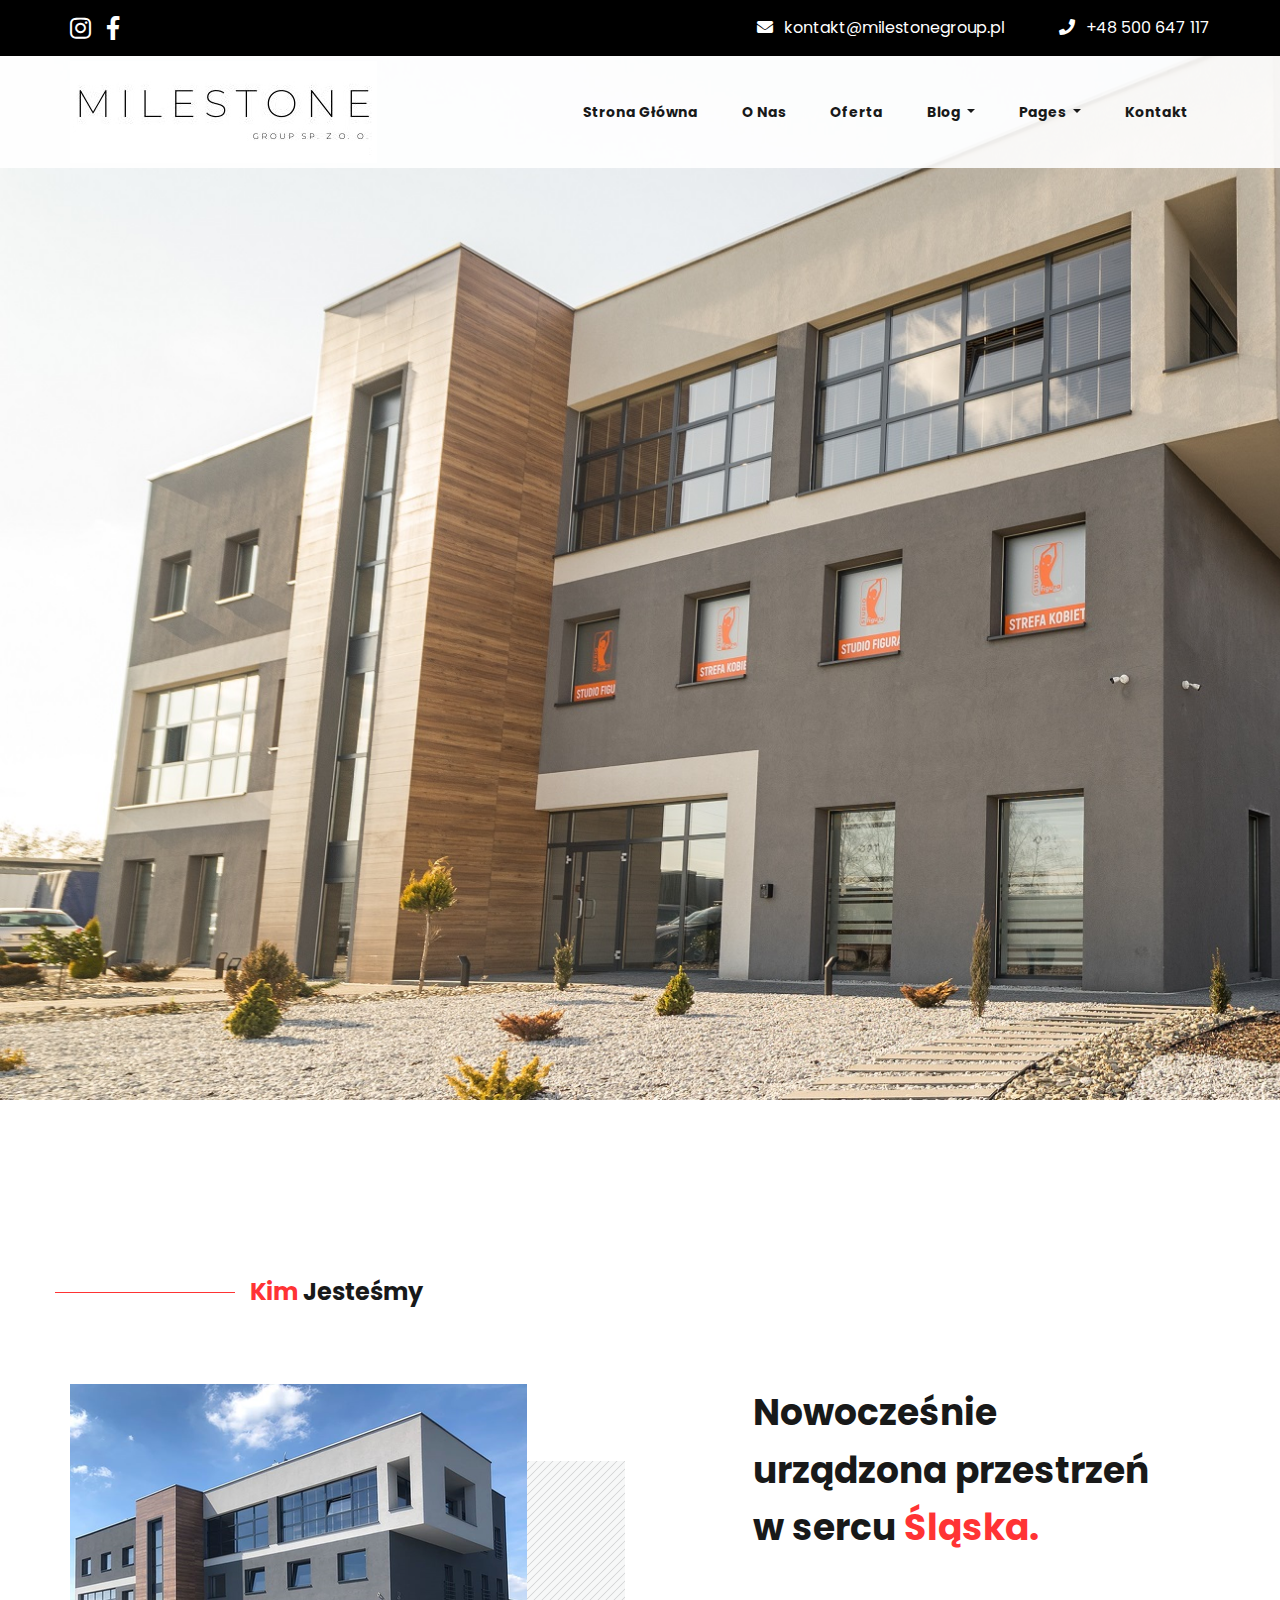
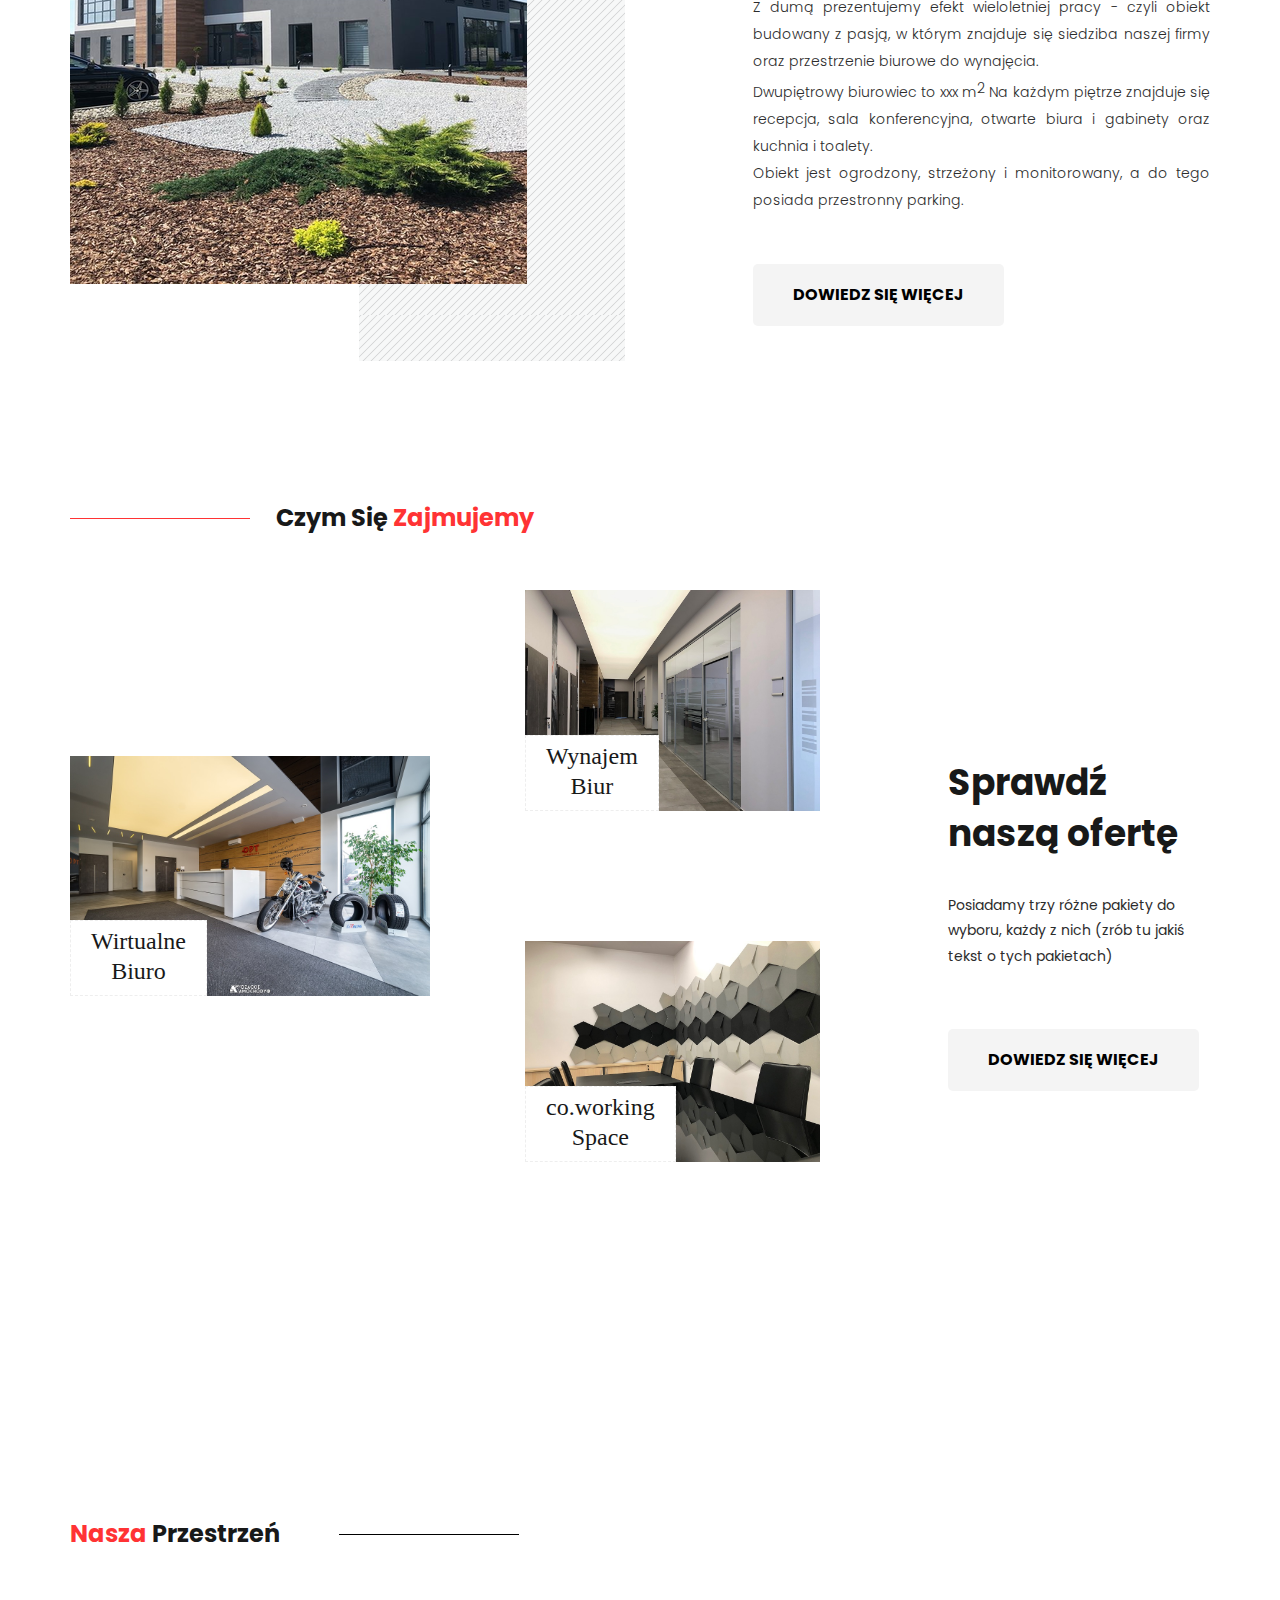
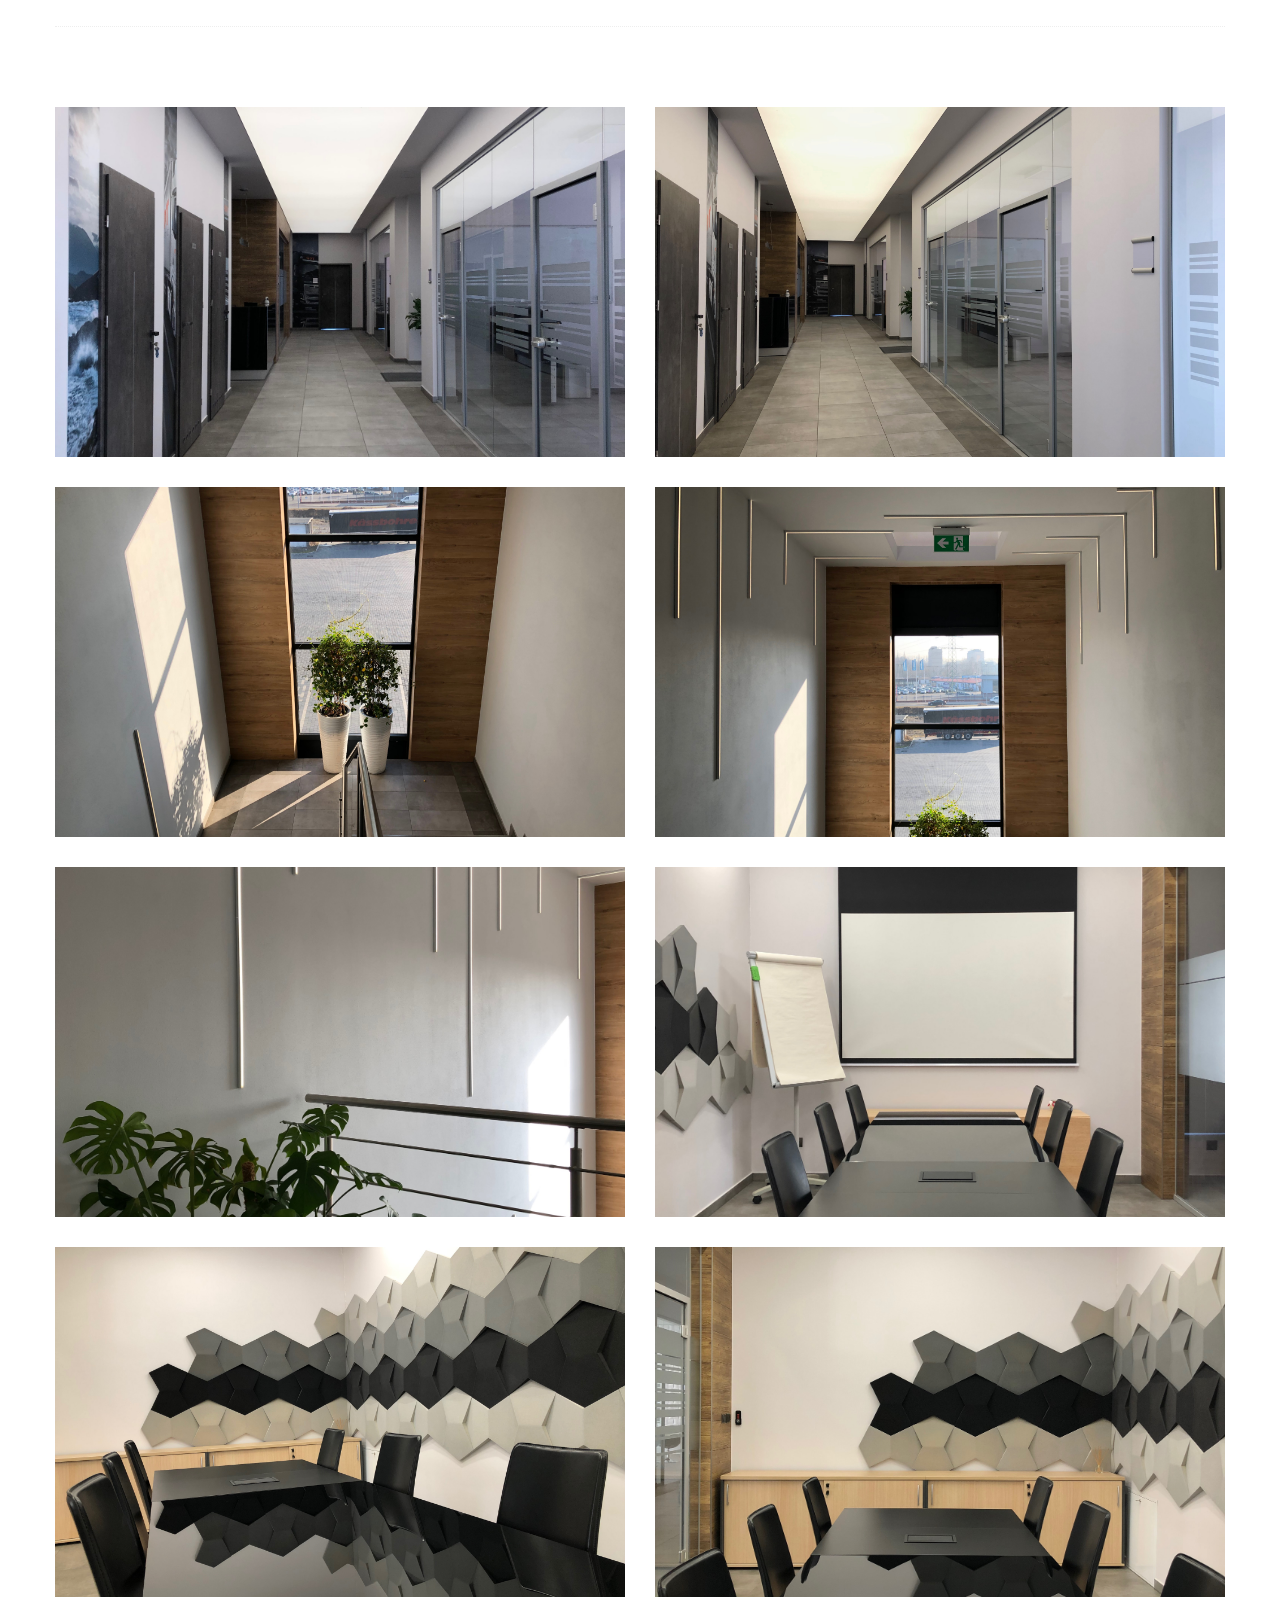
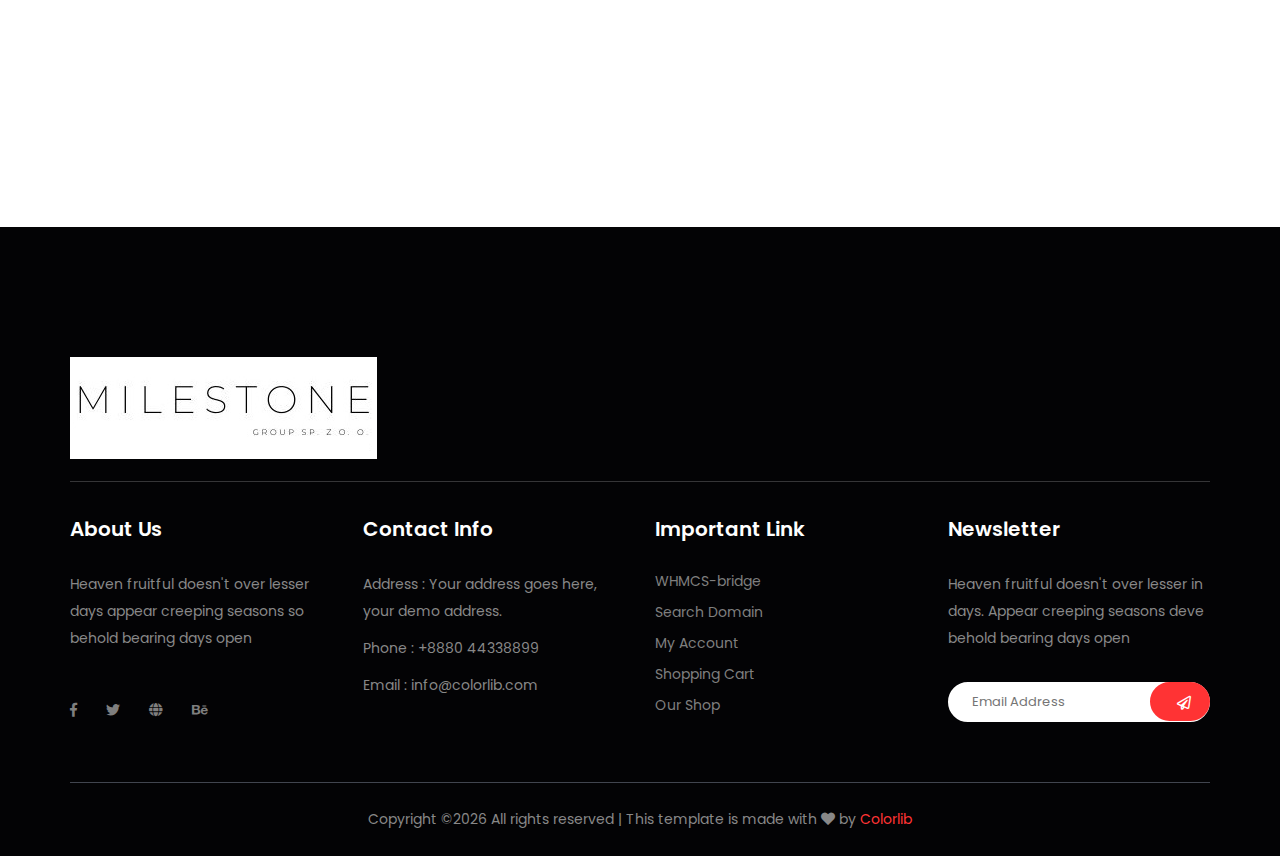
==== index.html @ f513ff98 "mala zmiana" ====
<!doctype html>
<html lang="en">

<head>
   <!-- Required meta tags -->
   <meta charset="utf-8">
   <meta name="viewport" content="width=device-width, initial-scale=1, shrink-to-fit=no">
   <title>Nazwa strony</title>
   <link rel="icon" href="img/favicon.png">
   <!-- Bootstrap CSS -->
   <link rel="stylesheet" href="css/bootstrap.min.css">
   <!-- animate CSS -->
   <link rel="stylesheet" href="css/animate.css">
   <!-- owl carousel CSS -->
   <link rel="stylesheet" href="css/owl.carousel.min.css">
   <!-- themify CSS -->
   <link rel="stylesheet" href="css/themify-icons.css">
   <!-- flaticon CSS -->
   <link rel="stylesheet" href="css/flaticon.css">
   <!-- magnific-popup CSS -->
   <link rel="stylesheet" href="css/magnific-popup.css">
   <!-- font awesome CSS -->
   <link rel="stylesheet" href="fontawesome/css/all.min.css">
   <!-- style CSS -->
   <link rel="stylesheet" href="css/style.css">
</head>

<body>
   <!--::menu part start::-->
   <header class="main_menu home_menu">
    <div class="header-top_area">
    <div class="container">
        <div class="row">
            <div class="col-xl-6 col-md-6 ">
                <div class="social_media_links mt-3">
                    <a target="_blank" href="https://www.instagram.com/opt.automotive/">
                       <i class="fab fa-instagram" style="font-size:24px;color:white"></i>
                    </a>

                    <a target="_blank" href="https://www.facebook.com/biuro.myslowice">
                        <i class="fab fa-facebook-f" style="font-size:24px;color:white"></i>
                    </a>
                </div>
            </div>
            <div class="col-xl-6 col-md-6">
                <div class="short_contact_list my-3">
                    <ul>
                        <li><a href="#"> <i class="fa fa-envelope"></i> kontakt@milestonegroup.pl </a></li>
                        <li><a href="#"> <i class="fa fa-phone"></i> +48 500 647 117 </a></li>
                    </ul>
                </div>
            </div>
        </div>
    </div>
</div>
      <div class="container">
         <div class="row">
            <div class="col-lg-12">
               <nav class="navbar navbar-expand-lg navbar-light">
                  <a class="navbar-brand" href="index.html"> <img src="img/logo.png" alt="logo"> </a>
                  <button class="navbar-toggler" type="button" data-toggle="collapse" data-target="#navbarNav"
                     aria-controls="navbarNav" aria-expanded="false" aria-label="Toggle navigation">
                     <span class="navbar-toggler-icon"></span>
                  </button>
                  <div class="collapse navbar-collapse main-menu-item" id="navbarNav">
                     <ul class="navbar-nav">
                        <li class="nav-item active">
                           <a class="nav-link" href="index.html">Strona Główna</a>
                        </li>
                        <li class="nav-item">
                           <a class="nav-link" href="about.html">O nas</a>
                        </li>
                        <li class="nav-item">
                           <a class="nav-link" href="services.html">Oferta</a>
                        </li>
                        <li class="nav-item dropdown">
                           <a class="nav-link dropdown-toggle" href="#" id="navbarDropdown" role="button"
                              data-toggle="dropdown" aria-haspopup="true" aria-expanded="false">
                              blog
                           </a>
                           <div class="dropdown-menu" aria-labelledby="navbarDropdown">
                              <a class="dropdown-item" href="blog.html">blog</a>
                              <a class="dropdown-item" href="single-blog.html">Single blog</a>
                           </div>
                        </li>
                        <li class="nav-item dropdown">
                           <a class="nav-link dropdown-toggle" href="#" id="navbarDropdown" role="button"
                              data-toggle="dropdown" aria-haspopup="true" aria-expanded="false">
                              pages
                           </a>
                           <div class="dropdown-menu" aria-labelledby="navbarDropdown">
                              <a class="dropdown-item" href="project.html">Project</a>
                              <a class="dropdown-item" href="apartment.html">Apartment</a>
                              <a class="dropdown-item" href="elements.html">Elements</a>
                           </div>
                        </li>
                        <li class="nav-item">
                           <a class="nav-link" href="contact.html">Kontakt</a>
                        </li>
                     </ul>
                  </div>
               </nav>
            </div>
         </div>
      </div>
   </header>
   <!--::menu part end::-->

   <!--::banner part start::-->
   <section class="banner_part">

   </section>
   <!--::banner part end::-->

   <!--::team part end::-->
   <section class="about_part section-padding">
      <div class="container">
         <div class="row">
            <div class="section_tittle">
               <h2><span>Kim</span> jesteśmy</h2>
            </div>
         </div>
         <div class="row">
            <div class="col-lg-6 col-md-6">
               <div class="about_img">
                  <img src="img/about.png" alt="">
               </div>
            </div>
            <div class="offset-lg-1 col-lg-5 col-sm-8 col-md-6">
               <div class="about_text">
                  <h2>Nowocześnie urządzona
                     przestrzeń <br>w sercu <span>Śląska.</span></h2>
                  <p class="text-justify">Z dumą prezentujemy efekt wieloletniej pracy - czyli obiekt budowany z pasją, w którym znajduje się siedziba naszej firmy oraz przestrzenie biurowe do wynajęcia.<br>
Dwupiętrowy biurowiec to xxx m<span class="align-text-bottom">2</span>
Na każdym piętrze znajduje się recepcja, sala konferencyjna, otwarte biura i gabinety oraz kuchnia i toalety.<br>
Obiekt jest ogrodzony, strzeżony i monitorowany, a do tego posiada przestronny  parking.
 </p>
                  <a href="#" class="btn_1">Dowiedz się więcej</a>
                  <!-- <div class="about_part_counter">
                     <div class="single_counter">
                        <span class="counter">100</span>
                        <p>project</p>
                     </div>
                     <div class="single_counter">
                        <span class="counter">300</span>
                        <p>clients</p>
                     </div>
                     <div class="single_counter">
                        <span class="counter">150</span>
                        <p>member</p>
                     </div>
                  </div> -->
               </div>
            </div>
         </div>
      </div>
   </section>
   <!--::team part end::-->

   <!--::project part start::-->
   <!-- <section class="portfolio_area pt_30 padding_bottom">
      <div class="container">
         <div class="row">
            <div class="col-lg-12">
               <div class="section_tittle">
                  <h2><span>our</span> project</h2>
               </div>
               <div class="portfolio-filter">
                  <h2>Hello City We are <br>
                        leader in <span>Projects .</span></h2>
                  <ul class="nav nav-tabs" id="myTab" role="tablist">
                     <li>
                        <a class="active" id="Architecture-tab" data-toggle="tab" href="#Architecture" role="tab"
                           aria-controls="Architecture" aria-selected="true">
                           Architecture
                        </a>
                     </li>
                     <li>
                        <a id="Interior-tab" data-toggle="tab" href="#Interior" role="tab" aria-controls="Interior"
                           aria-selected="false">
                           Interior
                        </a>
                     </li>
                     <li>
                        <a id="Exterior-tab" data-toggle="tab" href="#Exterior" role="tab" aria-controls="Exterior"
                           aria-selected="false">
                           Exterior
                        </a>
                     </li>
                     <li>
                        <a id="Landing-tab" data-toggle="tab" href="#Landing" role="tab" aria-controls="Landing"
                           aria-selected="false">
                           Drafting Landing
                        </a>
                     </li>
                  </ul>
               </div>
               <div class="portfolio_item tab-content" id="myTabContent">
                  <div class="row align-items-center justify-content-between tab-pane fade show active"
                     id="Architecture" role="tabpanel" aria-labelledby="Architecture-tab">
                     <div class="col-lg-6 col-sm-12 col-md-6">
                        <div class="portfolio_box">
                           <a href="img/project-1.png" class="img-gal">
                              <div class="single_portfolio">
                                 <img class="img-fluid w-100" src="img/project-1.png" alt="">
                              </div>
                           </a>
                           <div class="short_info">
                              <p>Exclusive Project</p>
                              <h4><a href="#">Etiam tortor <br>
                                    aliquet habitant</a></h4>
                           </div>
                        </div>
                     </div>
                     <div class="col-lg-5 col-md-6">
                        <div class="row">
                           <div class="col-lg-12 col-sm-6 col-md-12 single_portfolio_project">
                              <div class="portfolio_box">
                                 <a href="img/project-2.png" class="img-gal">
                                    <div class="single_portfolio">
                                       <img class="img-fluid w-100" src="img/project-2.png" alt="">
                                    </div>
                                 </a>
                                 <div class="short_info">
                                    <p>new Project</p>
                                    <h4><a href="#">Etiam tortor <br>
                                          aliquet habitant</a></h4>
                                 </div>
                              </div>
                           </div>
                           <div class="col-lg-12 col-sm-6 col-md-12 single_portfolio_project">
                              <div class="portfolio_box">
                                 <a href="img/project-3.png" class="img-gal">
                                    <div class="single_portfolio">
                                       <img class="img-fluid w-100" src="img/project-3.png" alt="">
                                    </div>
                                 </a>
                                 <div class="short_info">
                                    <p>Exclusive Project</p>
                                    <h4><a href="#">Etiam tortor <br>
                                          aliquet habitant</a></h4>
                                 </div>
                              </div>
                           </div>
                        </div>
                     </div>
                  </div>
                  <div class="row align-items-center justify-content-between tab-pane fade" id="Interior" role="tabpanel"
                     aria-labelledby="Interior-tab">
                     <div class="col-lg-6 col-sm-12 col-md-6">
                        <div class="portfolio_box">
                           <a href="img/project-2.png" class="img-gal">
                              <div class="single_portfolio">
                                 <img class="img-fluid w-100" src="img/project-2.png" alt="">
                              </div>
                           </a>
                           <div class="short_info">
                                 <p>new Project</p>
                                 <h4><a href="#">Etiam tortor <br>
                                       aliquet habitant</a></h4>
                              </div>
                        </div>
                     </div>
                     <div class="col-lg-5 col-md-6">
                        <div class="row">
                           <div class="col-lg-12 col-sm-6 col-md-12 single_portfolio_project">
                              <div class="portfolio_box">
                                 <a href="img/project-1.png" class="img-gal">
                                    <div class="single_portfolio">
                                       <img class="img-fluid w-100" src="img/project-1.png" alt="">
                                    </div>
                                 </a>
                                 <div class="short_info">
                                       <p>new Project</p>
                                       <h4><a href="#">Etiam tortor <br>
                                             aliquet habitant</a></h4>
                                    </div>
                              </div>
                           </div>
                           <div class="col-lg-12 col-sm-6 col-md-12 single_portfolio_project">
                              <div class="portfolio_box">
                                 <a href="img/project-3.png" class="img-gal">
                                    <div class="single_portfolio">
                                       <img class="img-fluid w-100" src="img/project-3.png" alt="">
                                    </div>
                                 </a>
                                 <div class="short_info">
                                       <p>new Project</p>
                                       <h4><a href="#">Etiam tortor <br>
                                             aliquet habitant</a></h4>
                                    </div>
                              </div>
                           </div>
                        </div>
                     </div>
                  </div>
                  <div class="row align-items-center justify-content-between tab-pane fade" id="Exterior" role="tabpanel"
                     aria-labelledby="Exterior-tab">
                     <div class="col-lg-6 col-sm-12 col-md-6">
                        <div class="portfolio_box">
                           <a href="img/project-3.png" class="img-gal">
                              <div class="single_portfolio">
                                 <img class="img-fluid w-100" src="img/project-3.png" alt="">
                              </div>
                           </a>
                           <div class="short_info">
                                 <p>new Project</p>
                                 <h4><a href="#">Etiam tortor <br>
                                       aliquet habitant</a></h4>
                              </div>
                        </div>
                     </div>
                     <div class="col-lg-5 col-md-6">
                        <div class="row">
                           <div class="col-lg-12 col-sm-6 col-md-12 single_portfolio_project">
                              <div class="portfolio_box">
                                 <a href="img/project-2.png" class="img-gal">
                                    <div class="single_portfolio">
                                       <img class="img-fluid w-100" src="img/project-2.png" alt="">
                                    </div>
                                 </a>
                                 <div class="short_info">
                                       <p>new Project</p>
                                       <h4><a href="#">Etiam tortor <br>
                                             aliquet habitant</a></h4>
                                    </div>
                              </div>
                           </div>
                           <div class="col-lg-12 col-sm-6 col-md-12 single_portfolio_project">
                              <div class="portfolio_box">
                                 <a href="img/project-1.png" class="img-gal">
                                    <div class="single_portfolio">
                                       <img class="img-fluid w-100" src="img/project-1.png" alt="">
                                    </div>
                                 </a>
                                 <div class="short_info">
                                       <p>new Project</p>
                                       <h4><a href="#">Etiam tortor <br>
                                             aliquet habitant</a></h4>
                                    </div>
                              </div>
                           </div>
                        </div>
                     </div>
                  </div>
                  <div class="row align-items-center justify-content-between tab-pane fade" id="Landing" role="tabpanel"
                     aria-labelledby="Landing-tab">
                     <div class="col-lg-6 col-sm-12 col-md-6">
                        <div class="portfolio_box">
                           <a href="img/project-1.png" class="img-gal">
                              <div class="single_portfolio">
                                 <img class="img-fluid w-100" src="img/project-1.png" alt="">
                              </div>
                           </a>
                           <div class="short_info">
                                 <p>new Project</p>
                                 <h4><a href="#">Etiam tortor <br>
                                       aliquet habitant</a></h4>
                              </div>
                        </div>
                     </div>
                     <div class="col-lg-5 col-md-6">
                        <div class="row">
                           <div class="col-lg-12 col-sm-6 col-md-12 single_portfolio_project">
                              <div class="portfolio_box">
                                 <a href="img/project-4.png" class="img-gal">
                                    <div class="single_portfolio">
                                       <img class="img-fluid w-100" src="img/project-5.png" alt="">
                                    </div>
                                 </a>
                                 <div class="short_info">
                                       <p>new Project</p>
                                       <h4><a href="#">Etiam tortor <br>
                                             aliquet habitant</a></h4>
                                    </div>
                              </div>
                           </div>
                           <div class="col-lg-12 col-sm-6 col-md-12 single_portfolio_project">
                              <div class="portfolio_box">
                                 <a href="img/project-3.png" class="img-gal">
                                    <div class="single_portfolio">
                                       <img class="img-fluid w-100" src="img/project-3.png" alt="">
                                    </div>
                                 </a>
                                 <div class="short_info">
                                       <p>new Project</p>
                                       <h4><a href="#">Etiam tortor <br>
                                             aliquet habitant</a></h4>
                                    </div>
                              </div>
                           </div>
                        </div>
                     </div>
                  </div>
               </div>
            </div>
         </div>
      </div>
   </section> -->
   <!--::project part end::-->

   <!--::service part end::-->
   <section class="service_part">
      <div class="container">
         <div class="row justify-content-between align-items-center">
            <div class="col-lg-9 col-xl-8">
               <div class="section_tittle">
                  <h2>Czym się <span>zajmujemy</span></h2>
               </div>
               <!-- <div class="service_part_iner">
                  <div class="row">
                     <div class="col-lg-6 col-sm-6">
                        <div class="single_service_text ">
                           <img src="img/icon/service_1.svg" alt="">
                           <h4>house Planning</h4>
                           <p>Lorem ipsum dolor sit amet consectetur elit seiusmod tempor incididunt </p>
                        </div>
                     </div>
                     <div class="col-lg-6 col-sm-6">
                        <div class="single_service_text">
                           <img src="img/icon/service_2.svg" alt="">
                           <h4>house Build</h4>
                           <p>Lorem ipsum dolor sit amet consectetur elit seiusmod tempor incididunt</p>
                        </div>
                     </div>
                     <div class="col-lg-6 col-sm-6">
                        <div class="single_service_text">
                           <img src="img/icon/service_3.svg" alt="">
                           <h4>Design&
                              Build</h4>
                           <p>Lorem ipsum dolor sit amet consectetur elit seiusmod tempor incididunt</p>
                        </div>
                     </div>
                     <div class="col-lg-6 col-sm-6">
                        <div class="single_service_text">
                           <img src="img/icon/service_4.svg" alt="">
                           <h4>Design&
                              Build</h4>
                           <p>Lorem ipsum dolor sit amet consectetur elit seiusmod tempor incididunt</p>
                        </div>
                     </div>
                  </div>
               </div> -->
                  <div class="row align-items-center justify-content-between tab-pane fade show active portfolio_item  portfolio_area pt_30 padding_bottom">
                     <div class="col-lg-6 col-sm-12 col-md-6">
                        <div class="portfolio_box">
                           <a href="#" class="">
                              <div class="single_portfolio">
                                 <img class="img-fluid w-100" src="img/nasze/wirtualne.jpg" alt="">
                              </div>
                           </a>
                           <div class="short_info">
                              <!-- <p>Exclusive Project</p> -->
                              <h4 class="text-center weigter"><a class="weigter"  href="#">Wirtualne <br><br>
                                    Biuro</p></a></h4>
                           </div>
                        </div>
                     </div>
                     <div class="col-lg-5 col-md-6">
                        <div class="row">
                           <div class="col-lg-12 col-sm-6 col-md-12 single_portfolio_project">
                              <div class="portfolio_box">
                                 <a href="#" class="">
                                    <div class="single_portfolio">
                                       <img class="img-fluid w-100" src="img/nasze/biura.jpg" alt="">
                                    </div>
                                 </a>
                                 <div class="short_info">
                                    <!-- <p>new Project</p> -->
                                    <h4 class="text-center weigter"><a class="weigter" href="#">Wynajem <br><br>
                                          Biur</a></h4>
                                 </div>
                              </div>
                           </div>
                           <div class="col-lg-12 col-sm-6 col-md-12 single_portfolio_project">
                              <div class="portfolio_box">
                                 <a href="#" class="">
                                    <div class="single_portfolio">
                                       <img class="img-fluid w-100" src="img/nasze/co-working.jpg" alt="">
                                    </div>
                                 </a>
                                 <div class="short_info">
                                    <!-- <p>Exclusive Project</p> -->
                                    <h4 class="text-center weigter"><a class="weigter"  href="#">co.working<br><br>
                                          Space</a></h4>
                                 </div>
                              </div>
                           </div>
                        </div>
                     </div>
                  </div>
            </div>
            <div class="col-lg-3 col-sm-10">
               <div class="service_text">
                  <h2>Sprawdź naszą ofertę</h2>
                  <p>Posiadamy trzy różne pakiety do wyboru, każdy z nich (zrób tu jakiś tekst o tych pakietach)</p>
                  <a href="service.html" class="btn_1">Dowiedz się więcej</a>
               </div>
            </div>
         </div>
      </div>
   </section>
   <!--::service part end::-->

   <!--::team part end::-->

   <section class="project_gallery section-padding">
      <div class="container">
         <div class="row">
            <div class="col-lg-12">
               <div class="project_gallery_tittle">
                  <h2><span>Nasza</span> Przestrzeń</h2>
               </div>
               <div class="section-top-border">
                 <div class="row gallery-item">
                   <div class="col-md-6">
                     <a href="img/gallery/1.jpg" class="img-gal">
                        <div class="single-gallery-image" style="background: url(img/gallery/1.jpg);"></div>

                     </a>
                   </div>
                   <div class="col-md-6">
                     <a href="img/gallery/2.jpg" class="img-gal">
                      <div class="single-gallery-image" style="background: url(img/gallery/2.jpg);"></div>
                     </a>
                   </div>
                   <div class="col-md-6">
                     <a href="img/gallery/3.jpg" class="img-gal">
                       <div class="single-gallery-image" style="background: url(img/gallery/3.jpg);"></div>
                     </a>
                   </div>
                   <div class="col-md-6">
                     <a href="img/gallery/4.jpg" class="img-gal">
                       <div class="single-gallery-image" style="background: url(img/gallery/4.jpg);"></div>
                     </a>
                   </div>
                   <div class="col-md-6">
                     <a href="img/gallery/5.jpg" class="img-gal">
                       <div class="single-gallery-image" style="background: url(img/gallery/5.jpg);"></div>
                     </a>
                   </div>
                   <div class="col-md-6">
                     <a href="img/gallery/6.jpg" class="img-gal">
                      <div class="single-gallery-image" style="background: url(img/gallery/6.jpg);"></div>
                     </a>
                   </div>
                   <div class="col-md-6">
                     <a href="img/gallery/7.jpg" class="img-gal">
                       <div class="single-gallery-image" style="background: url(img/gallery/7.jpg);"></div>
                     </a>
                   </div>
                   <div class="col-md-6">
                     <a href="img/gallery/8.jpg" class="img-gal">
                       <div class="single-gallery-image" style="background: url(img/gallery/8.jpg);"></div>
                     </a>
                   </div>


                 </div>
               </div>
               <!-- <div class="grid">
                  <div class="grid-sizer"></div>
                  <div class="grid-item big_weight">
                     <div class="project_img">
                        <img src="img/gallery/gallery_1.png" alt="">
                        <div class="project_gallery_hover_text">
                           <p>Home Apartment</p>
                           <h3><a href="apartment.html"> Detached House For Sale</a></h3>
                           <ul>
                              <li><a href=""><span class="flaticon-bath"></span></a> 04</li>
                              <li><a href=""><span class="flaticon-bed"></span></a> 03</li>
                              <li><a href=""><span class="flaticon-frame"></span></a> 2400 sqft</li>
                              <li><a href=""><span class="ti-heart"></span></a> like</li>
                           </ul>
                        </div>
                     </div>
                  </div>
                  <div class="grid-item big_height">
                     <div class="project_img">
                        <img src="img/gallery/gallery_4.png" alt="">
                        <div class="project_gallery_hover_text">
                           <p>Home Apartment</p>
                           <h3><a href="apartment.html"> Detached House For Sale</a></h3>
                           <ul>
                              <li><a href=""><span class="flaticon-bath"></span></a> 04</li>
                              <li><a href=""><span class="flaticon-bed"></span></a> 03</li>
                              <li><a href=""><span class="flaticon-frame"></span></a> 2400 sqft</li>
                              <li><a href=""><span class="ti-heart"></span></a> like</li>
                           </ul>
                        </div>
                     </div>
                  </div>
                  <div class="grid-item">
                     <div class="project_img">
                        <img src="img/gallery/gallery_2.png" alt="">
                        <div class="project_gallery_hover_text">
                           <p>Home Apartment</p>
                           <h3><a href="apartment.html"> Detached House For Sale</a></h3>
                           <ul>
                              <li><a href=""><span class="flaticon-bath"></span></a> 04</li>
                              <li><a href=""><span class="flaticon-bed"></span></a> 03</li>
                              <li><a href=""><span class="flaticon-frame"></span></a> 2400 sqft</li>
                              <li><a href=""><span class="ti-heart"></span></a> like</li>
                           </ul>
                        </div>
                     </div>
                  </div>
                  <div class="grid-item">
                     <div class="project_img">
                        <img src="img/gallery/gallery_3.png" alt="">
                        <div class="project_gallery_hover_text">
                           <p>Home Apartment</p>
                           <h3><a href="apartment.html"> Detached House For Sale</a></h3>
                           <ul>
                              <li><a href=""><span class="flaticon-bath"></span></a> 04</li>
                              <li><a href=""><span class="flaticon-bed"></span></a> 03</li>
                              <li><a href=""><span class="flaticon-frame"></span></a> 2400 sqft</li>
                              <li><a href=""><span class="ti-heart"></span></a> like</li>
                           </ul>
                        </div>
                     </div>
                  </div>
               </div> -->
            </div>
         </div>
      </div>
   </section>
   <!--::team part end::-->

   <!--::blog_part start::-->
   <!--::blog_part end::-->

   <!--::footer_part start::-->
   <footer class="footer_part">
      <div class="container">
         <div class="row">
            <div class="col-lg-12">
               <div class="footer_logo">
                     <a href="index.html" class="footer_logo_iner"> <img src="img/footer_logo.png" alt="#"> </a>
               </div>
            </div>
            <div class="col-sm-6 col-lg-3">
               <div class="single_footer_part">
                  <h4>About Us</h4>
                  <p>Heaven fruitful doesn't over lesser days appear creeping seasons so behold bearing days open</p>
                  <div class="footer_icon social_icon">
                     <ul class="list-unstyled">
                        <li><a href="#" class="single_social_icon"><i class="fab fa-facebook-f"></i></a></li>
                        <li><a href="#" class="single_social_icon"><i class="fab fa-twitter"></i></a></li>
                        <li><a href="#" class="single_social_icon"><i class="fas fa-globe"></i></a></li>
                        <li><a href="#" class="single_social_icon"><i class="fab fa-behance"></i></a></li>
                     </ul>
                  </div>
               </div>
            </div>
            <div class="col-sm-6 col-lg-3">
               <div class="single_footer_part">
                  <h4>Contact Info</h4>
                  <p>Address : Your address goes
                     here, your demo address.</p>
                  <p>Phone : +8880 44338899</p>
                  <p>Email : info@colorlib.com</p>
               </div>
            </div>
            <div class="col-sm-6 col-lg-3">
               <div class="single_footer_part">
                  <h4>Important Link</h4>
                  <ul class="list-unstyled">
                     <li><a href=""> WHMCS-bridge</a></li>
                     <li><a href="">Search Domain</a></li>
                     <li><a href="">My Account</a></li>
                     <li><a href="">Shopping Cart</a></li>
                     <li><a href="">Our Shop</a></li>
                  </ul>
               </div>
            </div>
            <div class="col-sm-6 col-lg-3">
               <div class="single_footer_part">
                  <h4>Newsletter</h4>
                  <p>Heaven fruitful doesn't over lesser in days. Appear creeping seasons deve behold bearing days open
                  </p>
                  <div id="mc_embed_signup">
                     <form target="_blank"
                        action="https://spondonit.us12.list-manage.com/subscribe/post?u=1462626880ade1ac87bd9c93a&amp;id=92a4423d01"
                        method="get" class="subscribe_form relative mail_part" required>
                        <input type="email" name="email" id="newsletter-form-email" placeholder="Email Address"
                           class="placeholder hide-on-focus" onfocus="this.placeholder = ''" onblur="this.placeholder = ' Email Address '"
                           required="" type="email">
                        <button type="submit" name="submit" id="newsletter-submit"
                           class="email_icon newsletter-submit button-contactForm"><i
                              class="far fa-paper-plane"></i></button>
                        <div class="mt-10 info"></div>
                     </form>
                  </div>
               </div>
            </div>
         </div>
         <hr>
         <div class="row">
            <div class="col-lg-12">
               <div class="copyright_text text-center">
                  <P><!-- Link back to Colorlib can't be removed. Template is licensed under CC BY 3.0. -->
Copyright &copy;<script>document.write(new Date().getFullYear());</script> All rights reserved | This template is made with <i class="fa fa-heart" aria-hidden="true"></i> by <a href="https://colorlib.com" target="_blank">Colorlib</a>
<!-- Link back to Colorlib can't be removed. Template is licensed under CC BY 3.0. --></P>
               </div>
            </div>
         </div>
      </div>
   </footer>
   <!--::footer_part end::-->
   <!-- jquery plugins here-->
   <script src="js/jquery-1.12.1.min.js"></script>
   <!-- popper js -->
   <script src="js/popper.min.js"></script>
   <!-- bootstrap js -->
   <script src="js/bootstrap.min.js"></script>
   <!-- magnific js -->
   <script src="js/jquery.magnific-popup.min.js"></script>
   <!-- carousel js -->
   <script src="js/owl.carousel.min.js"></script>
   <!-- easing js -->
   <script src="js/jquery.easing.min.js"></script>
   <!--masonry js-->
   <script src="js/masonry.pkgd.min.js"></script>
   <script src="js/masonry.pkgd.js"></script>
   <!--form validation js-->
   <script src="js/jquery.nice-select.min.js"></script>
	<script src="js/contact.js"></script>
	<script src="js/jquery.ajaxchimp.min.js"></script>
	<script src="js/jquery.form.js"></script>
	<script src="js/jquery.validate.min.js"></script>
	<script src="js/mail-script.js"></script>
   <!-- counter js -->
   <script src="js/jquery.counterup.min.js"></script>
   <script src="js/waypoints.min.js"></script>
   <!-- custom js -->
   <script src="js/custom.js"></script>
</body>
</html>
---- css/themify-icons.css ----
@font-face {
	font-family: 'themify';
	src:url('../fonts/themify.eot?-fvbane');
	src:url('../fonts/themify.eot?#iefix-fvbane') format('embedded-opentype'),
		url('../fonts/themify.woff?-fvbane') format('woff'),
		url('../fonts/themify.ttf?-fvbane') format('truetype'),
		url('../fonts/themify.svg?-fvbane#themify') format('svg');
	font-weight: normal;
	font-style: normal;
}

[class^="ti-"], [class*=" ti-"] {
	font-family: 'themify';
	speak: none;
	font-style: normal;
	font-weight: normal;
	font-variant: normal;
	text-transform: none;
	line-height: 1;

	/* Better Font Rendering =========== */
	-webkit-font-smoothing: antialiased;
	-moz-osx-font-smoothing: grayscale;
}

.ti-wand:before {
	content: "\e600";
}
.ti-volume:before {
	content: "\e601";
}
.ti-user:before {
	content: "\e602";
}
.ti-unlock:before {
	content: "\e603";
}
.ti-unlink:before {
	content: "\e604";
}
.ti-trash:before {
	content: "\e605";
}
.ti-thought:before {
	content: "\e606";
}
.ti-target:before {
	content: "\e607";
}
.ti-tag:before {
	content: "\e608";
}
.ti-tablet:before {
	content: "\e609";
}
.ti-star:before {
	content: "\e60a";
}
.ti-spray:before {
	content: "\e60b";
}
.ti-signal:before {
	content: "\e60c";
}
.ti-shopping-cart:before {
	content: "\e60d";
}
.ti-shopping-cart-full:before {
	content: "\e60e";
}
.ti-settings:before {
	content: "\e60f";
}
.ti-search:before {
	content: "\e610";
}
.ti-zoom-in:before {
	content: "\e611";
}
.ti-zoom-out:before {
	content: "\e612";
}
.ti-cut:before {
	content: "\e613";
}
.ti-ruler:before {
	content: "\e614";
}
.ti-ruler-pencil:before {
	content: "\e615";
}
.ti-ruler-alt:before {
	content: "\e616";
}
.ti-bookmark:before {
	content: "\e617";
}
.ti-bookmark-alt:before {
	content: "\e618";
}
.ti-reload:before {
	content: "\e619";
}
.ti-plus:before {
	content: "\e61a";
}
.ti-pin:before {
	content: "\e61b";
}
.ti-pencil:before {
	content: "\e61c";
}
.ti-pencil-alt:before {
	content: "\e61d";
}
.ti-paint-roller:before {
	content: "\e61e";
}
.ti-paint-bucket:before {
	content: "\e61f";
}
.ti-na:before {
	content: "\e620";
}
.ti-mobile:before {
	content: "\e621";
}
.ti-minus:before {
	content: "\e622";
}
.ti-medall:before {
	content: "\e623";
}
.ti-medall-alt:before {
	content: "\e624";
}
.ti-marker:before {
	content: "\e625";
}
.ti-marker-alt:before {
	content: "\e626";
}
.ti-arrow-up:before {
	content: "\e627";
}
.ti-arrow-right:before {
	content: "\e628";
}
.ti-arrow-left:before {
	content: "\e629";
}
.ti-arrow-down:before {
	content: "\e62a";
}
.ti-lock:before {
	content: "\e62b";
}
.ti-location-arrow:before {
	content: "\e62c";
}
.ti-link:before {
	content: "\e62d";
}
.ti-layout:before {
	content: "\e62e";
}
.ti-layers:before {
	content: "\e62f";
}
.ti-layers-alt:before {
	content: "\e630";
}
.ti-key:before {
	content: "\e631";
}
.ti-import:before {
	content: "\e632";
}
.ti-image:before {
	content: "\e633";
}
.ti-heart:before {
	content: "\e634";
}
.ti-heart-broken:before {
	content: "\e635";
}
.ti-hand-stop:before {
	content: "\e636";
}
.ti-hand-open:before {
	content: "\e637";
}
.ti-hand-drag:before {
	content: "\e638";
}
.ti-folder:before {
	content: "\e639";
}
.ti-flag:before {
	content: "\e63a";
}
.ti-flag-alt:before {
	content: "\e63b";
}
.ti-flag-alt-2:before {
	content: "\e63c";
}
.ti-eye:before {
	content: "\e63d";
}
.ti-export:before {
	content: "\e63e";
}
.ti-exchange-vertical:before {
	content: "\e63f";
}
.ti-desktop:before {
	content: "\e640";
}
.ti-cup:before {
	content: "\e641";
}
.ti-crown:before {
	content: "\e642";
}
.ti-comments:before {
	content: "\e643";
}
.ti-comment:before {
	content: "\e644";
}
.ti-comment-alt:before {
	content: "\e645";
}
.ti-close:before {
	content: "\e646";
}
.ti-clip:before {
	content: "\e647";
}
.ti-angle-up:before {
	content: "\e648";
}
.ti-angle-right:before {
	content: "\e649";
}
.ti-angle-left:before {
	content: "\e64a";
}
.ti-angle-down:before {
	content: "\e64b";
}
.ti-check:before {
	content: "\e64c";
}
.ti-check-box:before {
	content: "\e64d";
}
.ti-camera:before {
	content: "\e64e";
}
.ti-announcement:before {
	content: "\e64f";
}
.ti-brush:before {
	content: "\e650";
}
.ti-briefcase:before {
	content: "\e651";
}
.ti-bolt:before {
	content: "\e652";
}
.ti-bolt-alt:before {
	content: "\e653";
}
.ti-blackboard:before {
	content: "\e654";
}
.ti-bag:before {
	content: "\e655";
}
.ti-move:before {
	content: "\e656";
}
.ti-arrows-vertical:before {
	content: "\e657";
}
.ti-arrows-horizontal:before {
	content: "\e658";
}
.ti-fullscreen:before {
	content: "\e659";
}
.ti-arrow-top-right:before {
	content: "\e65a";
}
.ti-arrow-top-left:before {
	content: "\e65b";
}
.ti-arrow-circle-up:before {
	content: "\e65c";
}
.ti-arrow-circle-right:before {
	content: "\e65d";
}
.ti-arrow-circle-left:before {
	content: "\e65e";
}
.ti-arrow-circle-down:before {
	content: "\e65f";
}
.ti-angle-double-up:before {
	content: "\e660";
}
.ti-angle-double-right:before {
	content: "\e661";
}
.ti-angle-double-left:before {
	content: "\e662";
}
.ti-angle-double-down:before {
	content: "\e663";
}
.ti-zip:before {
	content: "\e664";
}
.ti-world:before {
	content: "\e665";
}
.ti-wheelchair:before {
	content: "\e666";
}
.ti-view-list:before {
	content: "\e667";
}
.ti-view-list-alt:before {
	content: "\e668";
}
.ti-view-grid:before {
	content: "\e669";
}
.ti-uppercase:before {
	content: "\e66a";
}
.ti-upload:before {
	content: "\e66b";
}
.ti-underline:before {
	content: "\e66c";
}
.ti-truck:before {
	content: "\e66d";
}
.ti-timer:before {
	content: "\e66e";
}
.ti-ticket:before {
	content: "\e66f";
}
.ti-thumb-up:before {
	content: "\e670";
}
.ti-thumb-down:before {
	content: "\e671";
}
.ti-text:before {
	content: "\e672";
}
.ti-stats-up:before {
	content: "\e673";
}
.ti-stats-down:before {
	content: "\e674";
}
.ti-split-v:before {
	content: "\e675";
}
.ti-split-h:before {
	content: "\e676";
}
.ti-smallcap:before {
	content: "\e677";
}
.ti-shine:before {
	content: "\e678";
}
.ti-shift-right:before {
	content: "\e679";
}
.ti-shift-left:before {
	content: "\e67a";
}
.ti-shield:before {
	content: "\e67b";
}
.ti-notepad:before {
	content: "\e67c";
}
.ti-server:before {
	content: "\e67d";
}
.ti-quote-right:before {
	content: "\e67e";
}
.ti-quote-left:before {
	content: "\e67f";
}
.ti-pulse:before {
	content: "\e680";
}
.ti-printer:before {
	content: "\e681";
}
.ti-power-off:before {
	content: "\e682";
}
.ti-plug:before {
	content: "\e683";
}
.ti-pie-chart:before {
	content: "\e684";
}
.ti-paragraph:before {
	content: "\e685";
}
.ti-panel:before {
	content: "\e686";
}
.ti-package:before {
	content: "\e687";
}
.ti-music:before {
	content: "\e688";
}
.ti-music-alt:before {
	content: "\e689";
}
.ti-mouse:before {
	content: "\e68a";
}
.ti-mouse-alt:before {
	content: "\e68b";
}
.ti-money:before {
	content: "\e68c";
}
.ti-microphone:before {
	content: "\e68d";
}
.ti-menu:before {
	content: "\e68e";
}
.ti-menu-alt:before {
	content: "\e68f";
}
.ti-map:before {
	content: "\e690";
}
.ti-map-alt:before {
	content: "\e691";
}
.ti-loop:before {
	content: "\e692";
}
.ti-location-pin:before {
	content: "\e693";
}
.ti-list:before {
	content: "\e694";
}
.ti-light-bulb:before {
	content: "\e695";
}
.ti-Italic:before {
	content: "\e696";
}
.ti-info:before {
	content: "\e697";
}
.ti-infinite:before {
	content: "\e698";
}
.ti-id-badge:before {
	content: "\e699";
}
.ti-hummer:before {
	content: "\e69a";
}
.ti-home:before {
	content: "\e69b";
}
.ti-help:before {
	content: "\e69c";
}
.ti-headphone:before {
	content: "\e69d";
}
.ti-harddrives:before {
	content: "\e69e";
}
.ti-harddrive:before {
	content: "\e69f";
}
.ti-gift:before {
	content: "\e6a0";
}
.ti-game:before {
	content: "\e6a1";
}
.ti-filter:before {
	content: "\e6a2";
}
.ti-files:before {
	content: "\e6a3";
}
.ti-file:before {
	content: "\e6a4";
}
.ti-eraser:before {
	content: "\e6a5";
}
.ti-envelope:before {
	content: "\e6a6";
}
.ti-download:before {
	content: "\e6a7";
}
.ti-direction:before {
	content: "\e6a8";
}
.ti-direction-alt:before {
	content: "\e6a9";
}
.ti-dashboard:before {
	content: "\e6aa";
}
.ti-control-stop:before {
	content: "\e6ab";
}
.ti-control-shuffle:before {
	content: "\e6ac";
}
.ti-control-play:before {
	content: "\e6ad";
}
.ti-control-pause:before {
	content: "\e6ae";
}
.ti-control-forward:before {
	content: "\e6af";
}
.ti-control-backward:before {
	content: "\e6b0";
}
.ti-cloud:before {
	content: "\e6b1";
}
.ti-cloud-up:before {
	content: "\e6b2";
}
.ti-cloud-down:before {
	content: "\e6b3";
}
.ti-clipboard:before {
	content: "\e6b4";
}
.ti-car:before {
	content: "\e6b5";
}
.ti-calendar:before {
	content: "\e6b6";
}
.ti-book:before {
	content: "\e6b7";
}
.ti-bell:before {
	content: "\e6b8";
}
.ti-basketball:before {
	content: "\e6b9";
}
.ti-bar-chart:before {
	content: "\e6ba";
}
.ti-bar-chart-alt:before {
	content: "\e6bb";
}
.ti-back-right:before {
	content: "\e6bc";
}
.ti-back-left:before {
	content: "\e6bd";
}
.ti-arrows-corner:before {
	content: "\e6be";
}
.ti-archive:before {
	content: "\e6bf";
}
.ti-anchor:before {
	content: "\e6c0";
}
.ti-align-right:before {
	content: "\e6c1";
}
.ti-align-left:before {
	content: "\e6c2";
}
.ti-align-justify:before {
	content: "\e6c3";
}
.ti-align-center:before {
	content: "\e6c4";
}
.ti-alert:before {
	content: "\e6c5";
}
.ti-alarm-clock:before {
	content: "\e6c6";
}
.ti-agenda:before {
	content: "\e6c7";
}
.ti-write:before {
	content: "\e6c8";
}
.ti-window:before {
	content: "\e6c9";
}
.ti-widgetized:before {
	content: "\e6ca";
}
.ti-widget:before {
	content: "\e6cb";
}
.ti-widget-alt:before {
	content: "\e6cc";
}
.ti-wallet:before {
	content: "\e6cd";
}
.ti-video-clapper:before {
	content: "\e6ce";
}
.ti-video-camera:before {
	content: "\e6cf";
}
.ti-vector:before {
	content: "\e6d0";
}
.ti-themify-logo:before {
	content: "\e6d1";
}
.ti-themify-favicon:before {
	content: "\e6d2";
}
.ti-themify-favicon-alt:before {
	content: "\e6d3";
}
.ti-support:before {
	content: "\e6d4";
}
.ti-stamp:before {
	content: "\e6d5";
}
.ti-split-v-alt:before {
	content: "\e6d6";
}
.ti-slice:before {
	content: "\e6d7";
}
.ti-shortcode:before {
	content: "\e6d8";
}
.ti-shift-right-alt:before {
	content: "\e6d9";
}
.ti-shift-left-alt:before {
	content: "\e6da";
}
.ti-ruler-alt-2:before {
	content: "\e6db";
}
.ti-receipt:before {
	content: "\e6dc";
}
.ti-pin2:before {
	content: "\e6dd";
}
.ti-pin-alt:before {
	content: "\e6de";
}
.ti-pencil-alt2:before {
	content: "\e6df";
}
.ti-palette:before {
	content: "\e6e0";
}
.ti-more:before {
	content: "\e6e1";
}
.ti-more-alt:before {
	content: "\e6e2";
}
.ti-microphone-alt:before {
	content: "\e6e3";
}
.ti-magnet:before {
	content: "\e6e4";
}
.ti-line-double:before {
	content: "\e6e5";
}
.ti-line-dotted:before {
	content: "\e6e6";
}
.ti-line-dashed:before {
	content: "\e6e7";
}
.ti-layout-width-full:before {
	content: "\e6e8";
}
.ti-layout-width-default:before {
	content: "\e6e9";
}
.ti-layout-width-default-alt:before {
	content: "\e6ea";
}
.ti-layout-tab:before {
	content: "\e6eb";
}
.ti-layout-tab-window:before {
	content: "\e6ec";
}
.ti-layout-tab-v:before {
	content: "\e6ed";
}
.ti-layout-tab-min:before {
	content: "\e6ee";
}
.ti-layout-slider:before {
	content: "\e6ef";
}
.ti-layout-slider-alt:before {
	content: "\e6f0";
}
.ti-layout-sidebar-right:before {
	content: "\e6f1";
}
.ti-layout-sidebar-none:before {
	content: "\e6f2";
}
.ti-layout-sidebar-left:before {
	content: "\e6f3";
}
.ti-layout-placeholder:before {
	content: "\e6f4";
}
.ti-layout-menu:before {
	content: "\e6f5";
}
.ti-layout-menu-v:before {
	content: "\e6f6";
}
.ti-layout-menu-separated:before {
	content: "\e6f7";
}
.ti-layout-menu-full:before {
	content: "\e6f8";
}
.ti-layout-media-right-alt:before {
	content: "\e6f9";
}
.ti-layout-media-right:before {
	content: "\e6fa";
}
.ti-layout-media-overlay:before {
	content: "\e6fb";
}
.ti-layout-media-overlay-alt:before {
	content: "\e6fc";
}
.ti-layout-media-overlay-alt-2:before {
	content: "\e6fd";
}
.ti-layout-media-left-alt:before {
	content: "\e6fe";
}
.ti-layout-media-left:before {
	content: "\e6ff";
}
.ti-layout-media-center-alt:before {
	content: "\e700";
}
.ti-layout-media-center:before {
	content: "\e701";
}
.ti-layout-list-thumb:before {
	content: "\e702";
}
.ti-layout-list-thumb-alt:before {
	content: "\e703";
}
.ti-layout-list-post:before {
	content: "\e704";
}
.ti-layout-list-large-image:before {
	content: "\e705";
}
.ti-layout-line-solid:before {
	content: "\e706";
}
.ti-layout-grid4:before {
	content: "\e707";
}
.ti-layout-grid3:before {
	content: "\e708";
}
.ti-layout-grid2:before {
	content: "\e709";
}
.ti-layout-grid2-thumb:before {
	content: "\e70a";
}
.ti-layout-cta-right:before {
	content: "\e70b";
}
.ti-layout-cta-left:before {
	content: "\e70c";
}
.ti-layout-cta-center:before {
	content: "\e70d";
}
.ti-layout-cta-btn-right:before {
	content: "\e70e";
}
.ti-layout-cta-btn-left:before {
	content: "\e70f";
}
.ti-layout-column4:before {
	content: "\e710";
}
.ti-layout-column3:before {
	content: "\e711";
}
.ti-layout-column2:before {
	content: "\e712";
}
.ti-layout-accordion-separated:before {
	content: "\e713";
}
.ti-layout-accordion-merged:before {
	content: "\e714";
}
.ti-layout-accordion-list:before {
	content: "\e715";
}
.ti-ink-pen:before {
	content: "\e716";
}
.ti-info-alt:before {
	content: "\e717";
}
.ti-help-alt:before {
	content: "\e718";
}
.ti-headphone-alt:before {
	content: "\e719";
}
.ti-hand-point-up:before {
	content: "\e71a";
}
.ti-hand-point-right:before {
	content: "\e71b";
}
.ti-hand-point-left:before {
	content: "\e71c";
}
.ti-hand-point-down:before {
	content: "\e71d";
}
.ti-gallery:before {
	content: "\e71e";
}
.ti-face-smile:before {
	content: "\e71f";
}
.ti-face-sad:before {
	content: "\e720";
}
.ti-credit-card:before {
	content: "\e721";
}
.ti-control-skip-forward:before {
	content: "\e722";
}
.ti-control-skip-backward:before {
	content: "\e723";
}
.ti-control-record:before {
	content: "\e724";
}
.ti-control-eject:before {
	content: "\e725";
}
.ti-comments-smiley:before {
	content: "\e726";
}
.ti-brush-alt:before {
	content: "\e727";
}
.ti-youtube:before {
	content: "\e728";
}
.ti-vimeo:before {
	content: "\e729";
}
.ti-twitter:before {
	content: "\e72a";
}
.ti-time:before {
	content: "\e72b";
}
.ti-tumblr:before {
	content: "\e72c";
}
.ti-skype:before {
	content: "\e72d";
}
.ti-share:before {
	content: "\e72e";
}
.ti-share-alt:before {
	content: "\e72f";
}
.ti-rocket:before {
	content: "\e730";
}
.ti-pinterest:before {
	content: "\e731";
}
.ti-new-window:before {
	content: "\e732";
}
.ti-microsoft:before {
	content: "\e733";
}
.ti-list-ol:before {
	content: "\e734";
}
.ti-linkedin:before {
	content: "\e735";
}
.ti-layout-sidebar-2:before {
	content: "\e736";
}
.ti-layout-grid4-alt:before {
	content: "\e737";
}
.ti-layout-grid3-alt:before {
	content: "\e738";
}
.ti-layout-grid2-alt:before {
	content: "\e739";
}
.ti-layout-column4-alt:before {
	content: "\e73a";
}
.ti-layout-column3-alt:before {
	content: "\e73b";
}
.ti-layout-column2-alt:before {
	content: "\e73c";
}
.ti-instagram:before {
	content: "\e73d";
}
.ti-google:before {
	content: "\e73e";
}
.ti-github:before {
	content: "\e73f";
}
.ti-flickr:before {
	content: "\e740";
}
.ti-facebook:before {
	content: "\e741";
}
.ti-dropbox:before {
	content: "\e742";
}
.ti-dribbble:before {
	content: "\e743";
}
.ti-apple:before {
	content: "\e744";
}
.ti-android:before {
	content: "\e745";
}
.ti-save:before {
	content: "\e746";
}
.ti-save-alt:before {
	content: "\e747";
}
.ti-yahoo:before {
	content: "\e748";
}
.ti-wordpress:before {
	content: "\e749";
}
.ti-vimeo-alt:before {
	content: "\e74a";
}
.ti-twitter-alt:before {
	content: "\e74b";
}
.ti-tumblr-alt:before {
	content: "\e74c";
}
.ti-trello:before {
	content: "\e74d";
}
.ti-stack-overflow:before {
	content: "\e74e";
}
.ti-soundcloud:before {
	content: "\e74f";
}
.ti-sharethis:before {
	content: "\e750";
}
.ti-sharethis-alt:before {
	content: "\e751";
}
.ti-reddit:before {
	content: "\e752";
}
.ti-pinterest-alt:before {
	content: "\e753";
}
.ti-microsoft-alt:before {
	content: "\e754";
}
.ti-linux:before {
	content: "\e755";
}
.ti-jsfiddle:before {
	content: "\e756";
}
.ti-joomla:before {
	content: "\e757";
}
.ti-html5:before {
	content: "\e758";
}
.ti-flickr-alt:before {
	content: "\e759";
}
.ti-email:before {
	content: "\e75a";
}
.ti-drupal:before {
	content: "\e75b";
}
.ti-dropbox-alt:before {
	content: "\e75c";
}
.ti-css3:before {
	content: "\e75d";
}
.ti-rss:before {
	content: "\e75e";
}
.ti-rss-alt:before {
	content: "\e75f";
}
---- css/flaticon.css ----
/*
  	Flaticon icon font: Flaticon
  	Creation date: 03/04/2019 06:58
  	*/

@font-face {
  font-family: "Flaticon";
  src: url("../fonts/Flaticon.eot");
  src: url("../fonts/Flaticon.eot?#iefix") format("embedded-opentype"),
       url("../fonts/Flaticon.woff2") format("woff2"),
       url("../fonts/Flaticon.woff") format("woff"),
       url("../fonts/Flaticon.ttf") format("truetype"),
       url("../fonts/Flaticon.svg#Flaticon") format("svg");
  font-weight: normal;
  font-style: normal;
}

@media screen and (-webkit-min-device-pixel-ratio:0) {
  @font-face {
    font-family: "Flaticon";
    src: url("./Flaticon.svg#Flaticon") format("svg");
  }
}

[class^="flaticon-"]:before, [class*=" flaticon-"]:before,
[class^="flaticon-"]:after, [class*=" flaticon-"]:after {   
  font-family: Flaticon;
font-style: normal;
margin-left: 0px;
}

.flaticon-compass:before { content: "\f100"; }
.flaticon-desk:before { content: "\f101"; }
.flaticon-bathroom:before { content: "\f102"; }
.flaticon-beach:before { content: "\f103"; }
.flaticon-bath:before { content: "\f104"; }
.flaticon-bed:before { content: "\f105"; }
.flaticon-frame:before { content: "\f106"; }
---- fontawesome/css/all.min.css ----
.fa,.fab,.fal,.far,.fas{-moz-osx-font-smoothing:grayscale;-webkit-font-smoothing:antialiased;display:inline-block;font-style:normal;font-variant:normal;text-rendering:auto;line-height:1}.fa-lg{font-size:1.33333em;line-height:.75em;vertical-align:-.0667em}.fa-xs{font-size:.75em}.fa-sm{font-size:.875em}.fa-1x{font-size:1em}.fa-2x{font-size:2em}.fa-3x{font-size:3em}.fa-4x{font-size:4em}.fa-5x{font-size:5em}.fa-6x{font-size:6em}.fa-7x{font-size:7em}.fa-8x{font-size:8em}.fa-9x{font-size:9em}.fa-10x{font-size:10em}.fa-fw{text-align:center;width:1.25em}.fa-ul{list-style-type:none;margin-left:2.5em;padding-left:0}.fa-ul>li{position:relative}.fa-li{left:-2em;position:absolute;text-align:center;width:2em;line-height:inherit}.fa-border{border:.08em solid #eee;border-radius:.1em;padding:.2em .25em .15em}.fa-pull-left{float:left}.fa-pull-right{float:right}.fa.fa-pull-left,.fab.fa-pull-left,.fal.fa-pull-left,.far.fa-pull-left,.fas.fa-pull-left{margin-right:.3em}.fa.fa-pull-right,.fab.fa-pull-right,.fal.fa-pull-right,.far.fa-pull-right,.fas.fa-pull-right{margin-left:.3em}.fa-spin{animation:fa-spin 2s infinite linear}.fa-pulse{animation:fa-spin 1s infinite steps(8)}@keyframes fa-spin{0%{transform:rotate(0deg)}to{transform:rotate(1turn)}}.fa-rotate-90{-ms-filter:"progid:DXImageTransform.Microsoft.BasicImage(rotation=1)";transform:rotate(90deg)}.fa-rotate-180{-ms-filter:"progid:DXImageTransform.Microsoft.BasicImage(rotation=2)";transform:rotate(180deg)}.fa-rotate-270{-ms-filter:"progid:DXImageTransform.Microsoft.BasicImage(rotation=3)";transform:rotate(270deg)}.fa-flip-horizontal{-ms-filter:"progid:DXImageTransform.Microsoft.BasicImage(rotation=0, mirror=1)";transform:scaleX(-1)}.fa-flip-vertical{transform:scaleY(-1)}.fa-flip-horizontal.fa-flip-vertical,.fa-flip-vertical{-ms-filter:"progid:DXImageTransform.Microsoft.BasicImage(rotation=2, mirror=1)"}.fa-flip-horizontal.fa-flip-vertical{transform:scale(-1)}:root .fa-flip-horizontal,:root .fa-flip-vertical,:root .fa-rotate-90,:root .fa-rotate-180,:root .fa-rotate-270{filter:none}.fa-stack{display:inline-block;height:2em;line-height:2em;position:relative;vertical-align:middle;width:2.5em}.fa-stack-1x,.fa-stack-2x{left:0;position:absolute;text-align:center;width:100%}.fa-stack-1x{line-height:inherit}.fa-stack-2x{font-size:2em}.fa-inverse{color:#fff}.fa-500px:before{content:"\f26e"}.fa-accessible-icon:before{content:"\f368"}.fa-accusoft:before{content:"\f369"}.fa-acquisitions-incorporated:before{content:"\f6af"}.fa-ad:before{content:"\f641"}.fa-address-book:before{content:"\f2b9"}.fa-address-card:before{content:"\f2bb"}.fa-adjust:before{content:"\f042"}.fa-adn:before{content:"\f170"}.fa-adobe:before{content:"\f778"}.fa-adversal:before{content:"\f36a"}.fa-affiliatetheme:before{content:"\f36b"}.fa-air-freshener:before{content:"\f5d0"}.fa-algolia:before{content:"\f36c"}.fa-align-center:before{content:"\f037"}.fa-align-justify:before{content:"\f039"}.fa-align-left:before{content:"\f036"}.fa-align-right:before{content:"\f038"}.fa-alipay:before{content:"\f642"}.fa-allergies:before{content:"\f461"}.fa-amazon:before{content:"\f270"}.fa-amazon-pay:before{content:"\f42c"}.fa-ambulance:before{content:"\f0f9"}.fa-american-sign-language-interpreting:before{content:"\f2a3"}.fa-amilia:before{content:"\f36d"}.fa-anchor:before{content:"\f13d"}.fa-android:before{content:"\f17b"}.fa-angellist:before{content:"\f209"}.fa-angle-double-down:before{content:"\f103"}.fa-angle-double-left:before{content:"\f100"}.fa-angle-double-right:before{content:"\f101"}.fa-angle-double-up:before{content:"\f102"}.fa-angle-down:before{content:"\f107"}.fa-angle-left:before{content:"\f104"}.fa-angle-right:before{content:"\f105"}.fa-angle-up:before{content:"\f106"}.fa-angry:before{content:"\f556"}.fa-angrycreative:before{content:"\f36e"}.fa-angular:before{content:"\f420"}.fa-ankh:before{content:"\f644"}.fa-app-store:before{content:"\f36f"}.fa-app-store-ios:before{content:"\f370"}.fa-apper:before{content:"\f371"}.fa-apple:before{content:"\f179"}.fa-apple-alt:before{content:"\f5d1"}.fa-apple-pay:before{content:"\f415"}.fa-archive:before{content:"\f187"}.fa-archway:before{content:"\f557"}.fa-arrow-alt-circle-down:before{content:"\f358"}.fa-arrow-alt-circle-left:before{content:"\f359"}.fa-arrow-alt-circle-right:before{content:"\f35a"}.fa-arrow-alt-circle-up:before{content:"\f35b"}.fa-arrow-circle-down:before{content:"\f0ab"}.fa-arrow-circle-left:before{content:"\f0a8"}.fa-arrow-circle-right:before{content:"\f0a9"}.fa-arrow-circle-up:before{content:"\f0aa"}.fa-arrow-down:before{content:"\f063"}.fa-arrow-left:before{content:"\f060"}.fa-arrow-right:before{content:"\f061"}.fa-arrow-up:before{content:"\f062"}.fa-arrows-alt:before{content:"\f0b2"}.fa-arrows-alt-h:before{content:"\f337"}.fa-arrows-alt-v:before{content:"\f338"}.fa-artstation:before{content:"\f77a"}.fa-assistive-listening-systems:before{content:"\f2a2"}.fa-asterisk:before{content:"\f069"}.fa-asymmetrik:before{content:"\f372"}.fa-at:before{content:"\f1fa"}.fa-atlas:before{content:"\f558"}.fa-atlassian:before{content:"\f77b"}.fa-atom:before{content:"\f5d2"}.fa-audible:before{content:"\f373"}.fa-audio-description:before{content:"\f29e"}.fa-autoprefixer:before{content:"\f41c"}.fa-avianex:before{content:"\f374"}.fa-aviato:before{content:"\f421"}.fa-award:before{content:"\f559"}.fa-aws:before{content:"\f375"}.fa-baby:before{content:"\f77c"}.fa-baby-carriage:before{content:"\f77d"}.fa-backspace:before{content:"\f55a"}.fa-backward:before{content:"\f04a"}.fa-balance-scale:before{content:"\f24e"}.fa-ban:before{content:"\f05e"}.fa-band-aid:before{content:"\f462"}.fa-bandcamp:before{content:"\f2d5"}.fa-barcode:before{content:"\f02a"}.fa-bars:before{content:"\f0c9"}.fa-baseball-ball:before{content:"\f433"}.fa-basketball-ball:before{content:"\f434"}.fa-bath:before{content:"\f2cd"}.fa-battery-empty:before{content:"\f244"}.fa-battery-full:before{content:"\f240"}.fa-battery-half:before{content:"\f242"}.fa-battery-quarter:before{content:"\f243"}.fa-battery-three-quarters:before{content:"\f241"}.fa-bed:before{content:"\f236"}.fa-beer:before{content:"\f0fc"}.fa-behance:before{content:"\f1b4"}.fa-behance-square:before{content:"\f1b5"}.fa-bell:before{content:"\f0f3"}.fa-bell-slash:before{content:"\f1f6"}.fa-bezier-curve:before{content:"\f55b"}.fa-bible:before{content:"\f647"}.fa-bicycle:before{content:"\f206"}.fa-bimobject:before{content:"\f378"}.fa-binoculars:before{content:"\f1e5"}.fa-biohazard:before{content:"\f780"}.fa-birthday-cake:before{content:"\f1fd"}.fa-bitbucket:before{content:"\f171"}.fa-bitcoin:before{content:"\f379"}.fa-bity:before{content:"\f37a"}.fa-black-tie:before{content:"\f27e"}.fa-blackberry:before{content:"\f37b"}.fa-blender:before{content:"\f517"}.fa-blender-phone:before{content:"\f6b6"}.fa-blind:before{content:"\f29d"}.fa-blog:before{content:"\f781"}.fa-blogger:before{content:"\f37c"}.fa-blogger-b:before{content:"\f37d"}.fa-bluetooth:before{content:"\f293"}.fa-bluetooth-b:before{content:"\f294"}.fa-bold:before{content:"\f032"}.fa-bolt:before{content:"\f0e7"}.fa-bomb:before{content:"\f1e2"}.fa-bone:before{content:"\f5d7"}.fa-bong:before{content:"\f55c"}.fa-book:before{content:"\f02d"}.fa-book-dead:before{content:"\f6b7"}.fa-book-open:before{content:"\f518"}.fa-book-reader:before{content:"\f5da"}.fa-bookmark:before{content:"\f02e"}.fa-bowling-ball:before{content:"\f436"}.fa-box:before{content:"\f466"}.fa-box-open:before{content:"\f49e"}.fa-boxes:before{content:"\f468"}.fa-braille:before{content:"\f2a1"}.fa-brain:before{content:"\f5dc"}.fa-briefcase:before{content:"\f0b1"}.fa-briefcase-medical:before{content:"\f469"}.fa-broadcast-tower:before{content:"\f519"}.fa-broom:before{content:"\f51a"}.fa-brush:before{content:"\f55d"}.fa-btc:before{content:"\f15a"}.fa-bug:before{content:"\f188"}.fa-building:before{content:"\f1ad"}.fa-bullhorn:before{content:"\f0a1"}.fa-bullseye:before{content:"\f140"}.fa-burn:before{content:"\f46a"}.fa-buromobelexperte:before{content:"\f37f"}.fa-bus:before{content:"\f207"}.fa-bus-alt:before{content:"\f55e"}.fa-business-time:before{content:"\f64a"}.fa-buysellads:before{content:"\f20d"}.fa-calculator:before{content:"\f1ec"}.fa-calendar:before{content:"\f133"}.fa-calendar-alt:before{content:"\f073"}.fa-calendar-check:before{content:"\f274"}.fa-calendar-day:before{content:"\f783"}.fa-calendar-minus:before{content:"\f272"}.fa-calendar-plus:before{content:"\f271"}.fa-calendar-times:before{content:"\f273"}.fa-calendar-week:before{content:"\f784"}.fa-camera:before{content:"\f030"}.fa-camera-retro:before{content:"\f083"}.fa-campground:before{content:"\f6bb"}.fa-canadian-maple-leaf:before{content:"\f785"}.fa-candy-cane:before{content:"\f786"}.fa-cannabis:before{content:"\f55f"}.fa-capsules:before{content:"\f46b"}.fa-car:before{content:"\f1b9"}.fa-car-alt:before{content:"\f5de"}.fa-car-battery:before{content:"\f5df"}.fa-car-crash:before{content:"\f5e1"}.fa-car-side:before{content:"\f5e4"}.fa-caret-down:before{content:"\f0d7"}.fa-caret-left:before{content:"\f0d9"}.fa-caret-right:before{content:"\f0da"}.fa-caret-square-down:before{content:"\f150"}.fa-caret-square-left:before{content:"\f191"}.fa-caret-square-right:before{content:"\f152"}.fa-caret-square-up:before{content:"\f151"}.fa-caret-up:before{content:"\f0d8"}.fa-carrot:before{content:"\f787"}.fa-cart-arrow-down:before{content:"\f218"}.fa-cart-plus:before{content:"\f217"}.fa-cash-register:before{content:"\f788"}.fa-cat:before{content:"\f6be"}.fa-cc-amazon-pay:before{content:"\f42d"}.fa-cc-amex:before{content:"\f1f3"}.fa-cc-apple-pay:before{content:"\f416"}.fa-cc-diners-club:before{content:"\f24c"}.fa-cc-discover:before{content:"\f1f2"}.fa-cc-jcb:before{content:"\f24b"}.fa-cc-mastercard:before{content:"\f1f1"}.fa-cc-paypal:before{content:"\f1f4"}.fa-cc-stripe:before{content:"\f1f5"}.fa-cc-visa:before{content:"\f1f0"}.fa-centercode:before{content:"\f380"}.fa-centos:before{content:"\f789"}.fa-certificate:before{content:"\f0a3"}.fa-chair:before{content:"\f6c0"}.fa-chalkboard:before{content:"\f51b"}.fa-chalkboard-teacher:before{content:"\f51c"}.fa-charging-station:before{content:"\f5e7"}.fa-chart-area:before{content:"\f1fe"}.fa-chart-bar:before{content:"\f080"}.fa-chart-line:before{content:"\f201"}.fa-chart-pie:before{content:"\f200"}.fa-check:before{content:"\f00c"}.fa-check-circle:before{content:"\f058"}.fa-check-double:before{content:"\f560"}.fa-check-square:before{content:"\f14a"}.fa-chess:before{content:"\f439"}.fa-chess-bishop:before{content:"\f43a"}.fa-chess-board:before{content:"\f43c"}.fa-chess-king:before{content:"\f43f"}.fa-chess-knight:before{content:"\f441"}.fa-chess-pawn:before{content:"\f443"}.fa-chess-queen:before{content:"\f445"}.fa-chess-rook:before{content:"\f447"}.fa-chevron-circle-down:before{content:"\f13a"}.fa-chevron-circle-left:before{content:"\f137"}.fa-chevron-circle-right:before{content:"\f138"}.fa-chevron-circle-up:before{content:"\f139"}.fa-chevron-down:before{content:"\f078"}.fa-chevron-left:before{content:"\f053"}.fa-chevron-right:before{content:"\f054"}.fa-chevron-up:before{content:"\f077"}.fa-child:before{content:"\f1ae"}.fa-chrome:before{content:"\f268"}.fa-church:before{content:"\f51d"}.fa-circle:before{content:"\f111"}.fa-circle-notch:before{content:"\f1ce"}.fa-city:before{content:"\f64f"}.fa-clipboard:before{content:"\f328"}.fa-clipboard-check:before{content:"\f46c"}.fa-clipboard-list:before{content:"\f46d"}.fa-clock:before{content:"\f017"}.fa-clone:before{content:"\f24d"}.fa-closed-captioning:before{content:"\f20a"}.fa-cloud:before{content:"\f0c2"}.fa-cloud-download-alt:before{content:"\f381"}.fa-cloud-meatball:before{content:"\f73b"}.fa-cloud-moon:before{content:"\f6c3"}.fa-cloud-moon-rain:before{content:"\f73c"}.fa-cloud-rain:before{content:"\f73d"}.fa-cloud-showers-heavy:before{content:"\f740"}.fa-cloud-sun:before{content:"\f6c4"}.fa-cloud-sun-rain:before{content:"\f743"}.fa-cloud-upload-alt:before{content:"\f382"}.fa-cloudscale:before{content:"\f383"}.fa-cloudsmith:before{content:"\f384"}.fa-cloudversify:before{content:"\f385"}.fa-cocktail:before{content:"\f561"}.fa-code:before{content:"\f121"}.fa-code-branch:before{content:"\f126"}.fa-codepen:before{content:"\f1cb"}.fa-codiepie:before{content:"\f284"}.fa-coffee:before{content:"\f0f4"}.fa-cog:before{content:"\f013"}.fa-cogs:before{content:"\f085"}.fa-coins:before{content:"\f51e"}.fa-columns:before{content:"\f0db"}.fa-comment:before{content:"\f075"}.fa-comment-alt:before{content:"\f27a"}.fa-comment-dollar:before{content:"\f651"}.fa-comment-dots:before{content:"\f4ad"}.fa-comment-slash:before{content:"\f4b3"}.fa-comments:before{content:"\f086"}.fa-comments-dollar:before{content:"\f653"}.fa-compact-disc:before{content:"\f51f"}.fa-compass:before{content:"\f14e"}.fa-compress:before{content:"\f066"}.fa-compress-arrows-alt:before{content:"\f78c"}.fa-concierge-bell:before{content:"\f562"}.fa-confluence:before{content:"\f78d"}.fa-connectdevelop:before{content:"\f20e"}.fa-contao:before{content:"\f26d"}.fa-cookie:before{content:"\f563"}.fa-cookie-bite:before{content:"\f564"}.fa-copy:before{content:"\f0c5"}.fa-copyright:before{content:"\f1f9"}.fa-couch:before{content:"\f4b8"}.fa-cpanel:before{content:"\f388"}.fa-creative-commons:before{content:"\f25e"}.fa-creative-commons-by:before{content:"\f4e7"}.fa-creative-commons-nc:before{content:"\f4e8"}.fa-creative-commons-nc-eu:before{content:"\f4e9"}.fa-creative-commons-nc-jp:before{content:"\f4ea"}.fa-creative-commons-nd:before{content:"\f4eb"}.fa-creative-commons-pd:before{content:"\f4ec"}.fa-creative-commons-pd-alt:before{content:"\f4ed"}.fa-creative-commons-remix:before{content:"\f4ee"}.fa-creative-commons-sa:before{content:"\f4ef"}.fa-creative-commons-sampling:before{content:"\f4f0"}.fa-creative-commons-sampling-plus:before{content:"\f4f1"}.fa-creative-commons-share:before{content:"\f4f2"}.fa-creative-commons-zero:before{content:"\f4f3"}.fa-credit-card:before{content:"\f09d"}.fa-critical-role:before{content:"\f6c9"}.fa-crop:before{content:"\f125"}.fa-crop-alt:before{content:"\f565"}.fa-cross:before{content:"\f654"}.fa-crosshairs:before{content:"\f05b"}.fa-crow:before{content:"\f520"}.fa-crown:before{content:"\f521"}.fa-css3:before{content:"\f13c"}.fa-css3-alt:before{content:"\f38b"}.fa-cube:before{content:"\f1b2"}.fa-cubes:before{content:"\f1b3"}.fa-cut:before{content:"\f0c4"}.fa-cuttlefish:before{content:"\f38c"}.fa-d-and-d:before{content:"\f38d"}.fa-d-and-d-beyond:before{content:"\f6ca"}.fa-dashcube:before{content:"\f210"}.fa-database:before{content:"\f1c0"}.fa-deaf:before{content:"\f2a4"}.fa-delicious:before{content:"\f1a5"}.fa-democrat:before{content:"\f747"}.fa-deploydog:before{content:"\f38e"}.fa-deskpro:before{content:"\f38f"}.fa-desktop:before{content:"\f108"}.fa-dev:before{content:"\f6cc"}.fa-deviantart:before{content:"\f1bd"}.fa-dharmachakra:before{content:"\f655"}.fa-dhl:before{content:"\f790"}.fa-diagnoses:before{content:"\f470"}.fa-diaspora:before{content:"\f791"}.fa-dice:before{content:"\f522"}.fa-dice-d20:before{content:"\f6cf"}.fa-dice-d6:before{content:"\f6d1"}.fa-dice-five:before{content:"\f523"}.fa-dice-four:before{content:"\f524"}.fa-dice-one:before{content:"\f525"}.fa-dice-six:before{content:"\f526"}.fa-dice-three:before{content:"\f527"}.fa-dice-two:before{content:"\f528"}.fa-digg:before{content:"\f1a6"}.fa-digital-ocean:before{content:"\f391"}.fa-digital-tachograph:before{content:"\f566"}.fa-directions:before{content:"\f5eb"}.fa-discord:before{content:"\f392"}.fa-discourse:before{content:"\f393"}.fa-divide:before{content:"\f529"}.fa-dizzy:before{content:"\f567"}.fa-dna:before{content:"\f471"}.fa-dochub:before{content:"\f394"}.fa-docker:before{content:"\f395"}.fa-dog:before{content:"\f6d3"}.fa-dollar-sign:before{content:"\f155"}.fa-dolly:before{content:"\f472"}.fa-dolly-flatbed:before{content:"\f474"}.fa-donate:before{content:"\f4b9"}.fa-door-closed:before{content:"\f52a"}.fa-door-open:before{content:"\f52b"}.fa-dot-circle:before{content:"\f192"}.fa-dove:before{content:"\f4ba"}.fa-download:before{content:"\f019"}.fa-draft2digital:before{content:"\f396"}.fa-drafting-compass:before{content:"\f568"}.fa-dragon:before{content:"\f6d5"}.fa-draw-polygon:before{content:"\f5ee"}.fa-dribbble:before{content:"\f17d"}.fa-dribbble-square:before{content:"\f397"}.fa-dropbox:before{content:"\f16b"}.fa-drum:before{content:"\f569"}.fa-drum-steelpan:before{content:"\f56a"}.fa-drumstick-bite:before{content:"\f6d7"}.fa-drupal:before{content:"\f1a9"}.fa-dumbbell:before{content:"\f44b"}.fa-dumpster:before{content:"\f793"}.fa-dumpster-fire:before{content:"\f794"}.fa-dungeon:before{content:"\f6d9"}.fa-dyalog:before{content:"\f399"}.fa-earlybirds:before{content:"\f39a"}.fa-ebay:before{content:"\f4f4"}.fa-edge:before{content:"\f282"}.fa-edit:before{content:"\f044"}.fa-eject:before{content:"\f052"}.fa-elementor:before{content:"\f430"}.fa-ellipsis-h:before{content:"\f141"}.fa-ellipsis-v:before{content:"\f142"}.fa-ello:before{content:"\f5f1"}.fa-ember:before{content:"\f423"}.fa-empire:before{content:"\f1d1"}.fa-envelope:before{content:"\f0e0"}.fa-envelope-open:before{content:"\f2b6"}.fa-envelope-open-text:before{content:"\f658"}.fa-envelope-square:before{content:"\f199"}.fa-envira:before{content:"\f299"}.fa-equals:before{content:"\f52c"}.fa-eraser:before{content:"\f12d"}.fa-erlang:before{content:"\f39d"}.fa-ethereum:before{content:"\f42e"}.fa-ethernet:before{content:"\f796"}.fa-etsy:before{content:"\f2d7"}.fa-euro-sign:before{content:"\f153"}.fa-exchange-alt:before{content:"\f362"}.fa-exclamation:before{content:"\f12a"}.fa-exclamation-circle:before{content:"\f06a"}.fa-exclamation-triangle:before{content:"\f071"}.fa-expand:before{content:"\f065"}.fa-expand-arrows-alt:before{content:"\f31e"}.fa-expeditedssl:before{content:"\f23e"}.fa-external-link-alt:before{content:"\f35d"}.fa-external-link-square-alt:before{content:"\f360"}.fa-eye:before{content:"\f06e"}.fa-eye-dropper:before{content:"\f1fb"}.fa-eye-slash:before{content:"\f070"}.fa-facebook:before{content:"\f09a"}.fa-facebook-f:before{content:"\f39e"}.fa-facebook-messenger:before{content:"\f39f"}.fa-facebook-square:before{content:"\f082"}.fa-fantasy-flight-games:before{content:"\f6dc"}.fa-fast-backward:before{content:"\f049"}.fa-fast-forward:before{content:"\f050"}.fa-fax:before{content:"\f1ac"}.fa-feather:before{content:"\f52d"}.fa-feather-alt:before{content:"\f56b"}.fa-fedex:before{content:"\f797"}.fa-fedora:before{content:"\f798"}.fa-female:before{content:"\f182"}.fa-fighter-jet:before{content:"\f0fb"}.fa-figma:before{content:"\f799"}.fa-file:before{content:"\f15b"}.fa-file-alt:before{content:"\f15c"}.fa-file-archive:before{content:"\f1c6"}.fa-file-audio:before{content:"\f1c7"}.fa-file-code:before{content:"\f1c9"}.fa-file-contract:before{content:"\f56c"}.fa-file-csv:before{content:"\f6dd"}.fa-file-download:before{content:"\f56d"}.fa-file-excel:before{content:"\f1c3"}.fa-file-export:before{content:"\f56e"}.fa-file-image:before{content:"\f1c5"}.fa-file-import:before{content:"\f56f"}.fa-file-invoice:before{content:"\f570"}.fa-file-invoice-dollar:before{content:"\f571"}.fa-file-medical:before{content:"\f477"}.fa-file-medical-alt:before{content:"\f478"}.fa-file-pdf:before{content:"\f1c1"}.fa-file-powerpoint:before{content:"\f1c4"}.fa-file-prescription:before{content:"\f572"}.fa-file-signature:before{content:"\f573"}.fa-file-upload:before{content:"\f574"}.fa-file-video:before{content:"\f1c8"}.fa-file-word:before{content:"\f1c2"}.fa-fill:before{content:"\f575"}.fa-fill-drip:before{content:"\f576"}.fa-film:before{content:"\f008"}.fa-filter:before{content:"\f0b0"}.fa-fingerprint:before{content:"\f577"}.fa-fire:before{content:"\f06d"}.fa-fire-alt:before{content:"\f7e4"}.fa-fire-extinguisher:before{content:"\f134"}.fa-firefox:before{content:"\f269"}.fa-first-aid:before{content:"\f479"}.fa-first-order:before{content:"\f2b0"}.fa-first-order-alt:before{content:"\f50a"}.fa-firstdraft:before{content:"\f3a1"}.fa-fish:before{content:"\f578"}.fa-fist-raised:before{content:"\f6de"}.fa-flag:before{content:"\f024"}.fa-flag-checkered:before{content:"\f11e"}.fa-flag-usa:before{content:"\f74d"}.fa-flask:before{content:"\f0c3"}.fa-flickr:before{content:"\f16e"}.fa-flipboard:before{content:"\f44d"}.fa-flushed:before{content:"\f579"}.fa-fly:before{content:"\f417"}.fa-folder:before{content:"\f07b"}.fa-folder-minus:before{content:"\f65d"}.fa-folder-open:before{content:"\f07c"}.fa-folder-plus:before{content:"\f65e"}.fa-font:before{content:"\f031"}.fa-font-awesome:before{content:"\f2b4"}.fa-font-awesome-alt:before{content:"\f35c"}.fa-font-awesome-flag:before{content:"\f425"}.fa-font-awesome-logo-full:before{content:"\f4e6"}.fa-fonticons:before{content:"\f280"}.fa-fonticons-fi:before{content:"\f3a2"}.fa-football-ball:before{content:"\f44e"}.fa-fort-awesome:before{content:"\f286"}.fa-fort-awesome-alt:before{content:"\f3a3"}.fa-forumbee:before{content:"\f211"}.fa-forward:before{content:"\f04e"}.fa-foursquare:before{content:"\f180"}.fa-free-code-camp:before{content:"\f2c5"}.fa-freebsd:before{content:"\f3a4"}.fa-frog:before{content:"\f52e"}.fa-frown:before{content:"\f119"}.fa-frown-open:before{content:"\f57a"}.fa-fulcrum:before{content:"\f50b"}.fa-funnel-dollar:before{content:"\f662"}.fa-futbol:before{content:"\f1e3"}.fa-galactic-republic:before{content:"\f50c"}.fa-galactic-senate:before{content:"\f50d"}.fa-gamepad:before{content:"\f11b"}.fa-gas-pump:before{content:"\f52f"}.fa-gavel:before{content:"\f0e3"}.fa-gem:before{content:"\f3a5"}.fa-genderless:before{content:"\f22d"}.fa-get-pocket:before{content:"\f265"}.fa-gg:before{content:"\f260"}.fa-gg-circle:before{content:"\f261"}.fa-ghost:before{content:"\f6e2"}.fa-gift:before{content:"\f06b"}.fa-gifts:before{content:"\f79c"}.fa-git:before{content:"\f1d3"}.fa-git-square:before{content:"\f1d2"}.fa-github:before{content:"\f09b"}.fa-github-alt:before{content:"\f113"}.fa-github-square:before{content:"\f092"}.fa-gitkraken:before{content:"\f3a6"}.fa-gitlab:before{content:"\f296"}.fa-gitter:before{content:"\f426"}.fa-glass-cheers:before{content:"\f79f"}.fa-glass-martini:before{content:"\f000"}.fa-glass-martini-alt:before{content:"\f57b"}.fa-glass-whiskey:before{content:"\f7a0"}.fa-glasses:before{content:"\f530"}.fa-glide:before{content:"\f2a5"}.fa-glide-g:before{content:"\f2a6"}.fa-globe:before{content:"\f0ac"}.fa-globe-africa:before{content:"\f57c"}.fa-globe-americas:before{content:"\f57d"}.fa-globe-asia:before{content:"\f57e"}.fa-globe-europe:before{content:"\f7a2"}.fa-gofore:before{content:"\f3a7"}.fa-golf-ball:before{content:"\f450"}.fa-goodreads:before{content:"\f3a8"}.fa-goodreads-g:before{content:"\f3a9"}.fa-google:before{content:"\f1a0"}.fa-google-drive:before{content:"\f3aa"}.fa-google-play:before{content:"\f3ab"}.fa-google-plus:before{content:"\f2b3"}.fa-google-plus-g:before{content:"\f0d5"}.fa-google-plus-square:before{content:"\f0d4"}.fa-google-wallet:before{content:"\f1ee"}.fa-gopuram:before{content:"\f664"}.fa-graduation-cap:before{content:"\f19d"}.fa-gratipay:before{content:"\f184"}.fa-grav:before{content:"\f2d6"}.fa-greater-than:before{content:"\f531"}.fa-greater-than-equal:before{content:"\f532"}.fa-grimace:before{content:"\f57f"}.fa-grin:before{content:"\f580"}.fa-grin-alt:before{content:"\f581"}.fa-grin-beam:before{content:"\f582"}.fa-grin-beam-sweat:before{content:"\f583"}.fa-grin-hearts:before{content:"\f584"}.fa-grin-squint:before{content:"\f585"}.fa-grin-squint-tears:before{content:"\f586"}.fa-grin-stars:before{content:"\f587"}.fa-grin-tears:before{content:"\f588"}.fa-grin-tongue:before{content:"\f589"}.fa-grin-tongue-squint:before{content:"\f58a"}.fa-grin-tongue-wink:before{content:"\f58b"}.fa-grin-wink:before{content:"\f58c"}.fa-grip-horizontal:before{content:"\f58d"}.fa-grip-lines:before{content:"\f7a4"}.fa-grip-lines-vertical:before{content:"\f7a5"}.fa-grip-vertical:before{content:"\f58e"}.fa-gripfire:before{content:"\f3ac"}.fa-grunt:before{content:"\f3ad"}.fa-guitar:before{content:"\f7a6"}.fa-gulp:before{content:"\f3ae"}.fa-h-square:before{content:"\f0fd"}.fa-hacker-news:before{content:"\f1d4"}.fa-hacker-news-square:before{content:"\f3af"}.fa-hackerrank:before{content:"\f5f7"}.fa-hammer:before{content:"\f6e3"}.fa-hamsa:before{content:"\f665"}.fa-hand-holding:before{content:"\f4bd"}.fa-hand-holding-heart:before{content:"\f4be"}.fa-hand-holding-usd:before{content:"\f4c0"}.fa-hand-lizard:before{content:"\f258"}.fa-hand-paper:before{content:"\f256"}.fa-hand-peace:before{content:"\f25b"}.fa-hand-point-down:before{content:"\f0a7"}.fa-hand-point-left:before{content:"\f0a5"}.fa-hand-point-right:before{content:"\f0a4"}.fa-hand-point-up:before{content:"\f0a6"}.fa-hand-pointer:before{content:"\f25a"}.fa-hand-rock:before{content:"\f255"}.fa-hand-scissors:before{content:"\f257"}.fa-hand-spock:before{content:"\f259"}.fa-hands:before{content:"\f4c2"}.fa-hands-helping:before{content:"\f4c4"}.fa-handshake:before{content:"\f2b5"}.fa-hanukiah:before{content:"\f6e6"}.fa-hashtag:before{content:"\f292"}.fa-hat-wizard:before{content:"\f6e8"}.fa-haykal:before{content:"\f666"}.fa-hdd:before{content:"\f0a0"}.fa-heading:before{content:"\f1dc"}.fa-headphones:before{content:"\f025"}.fa-headphones-alt:before{content:"\f58f"}.fa-headset:before{content:"\f590"}.fa-heart:before{content:"\f004"}.fa-heart-broken:before{content:"\f7a9"}.fa-heartbeat:before{content:"\f21e"}.fa-helicopter:before{content:"\f533"}.fa-highlighter:before{content:"\f591"}.fa-hiking:before{content:"\f6ec"}.fa-hippo:before{content:"\f6ed"}.fa-hips:before{content:"\f452"}.fa-hire-a-helper:before{content:"\f3b0"}.fa-history:before{content:"\f1da"}.fa-hockey-puck:before{content:"\f453"}.fa-holly-berry:before{content:"\f7aa"}.fa-home:before{content:"\f015"}.fa-hooli:before{content:"\f427"}.fa-hornbill:before{content:"\f592"}.fa-horse:before{content:"\f6f0"}.fa-horse-head:before{content:"\f7ab"}.fa-hospital:before{content:"\f0f8"}.fa-hospital-alt:before{content:"\f47d"}.fa-hospital-symbol:before{content:"\f47e"}.fa-hot-tub:before{content:"\f593"}.fa-hotel:before{content:"\f594"}.fa-hotjar:before{content:"\f3b1"}.fa-hourglass:before{content:"\f254"}.fa-hourglass-end:before{content:"\f253"}.fa-hourglass-half:before{content:"\f252"}.fa-hourglass-start:before{content:"\f251"}.fa-house-damage:before{content:"\f6f1"}.fa-houzz:before{content:"\f27c"}.fa-hryvnia:before{content:"\f6f2"}.fa-html5:before{content:"\f13b"}.fa-hubspot:before{content:"\f3b2"}.fa-i-cursor:before{content:"\f246"}.fa-icicles:before{content:"\f7ad"}.fa-id-badge:before{content:"\f2c1"}.fa-id-card:before{content:"\f2c2"}.fa-id-card-alt:before{content:"\f47f"}.fa-igloo:before{content:"\f7ae"}.fa-image:before{content:"\f03e"}.fa-images:before{content:"\f302"}.fa-imdb:before{content:"\f2d8"}.fa-inbox:before{content:"\f01c"}.fa-indent:before{content:"\f03c"}.fa-industry:before{content:"\f275"}.fa-infinity:before{content:"\f534"}.fa-info:before{content:"\f129"}.fa-info-circle:before{content:"\f05a"}.fa-instagram:before{content:"\f16d"}.fa-intercom:before{content:"\f7af"}.fa-internet-explorer:before{content:"\f26b"}.fa-invision:before{content:"\f7b0"}.fa-ioxhost:before{content:"\f208"}.fa-italic:before{content:"\f033"}.fa-itunes:before{content:"\f3b4"}.fa-itunes-note:before{content:"\f3b5"}.fa-java:before{content:"\f4e4"}.fa-jedi:before{content:"\f669"}.fa-jedi-order:before{content:"\f50e"}.fa-jenkins:before{content:"\f3b6"}.fa-jira:before{content:"\f7b1"}.fa-joget:before{content:"\f3b7"}.fa-joint:before{content:"\f595"}.fa-joomla:before{content:"\f1aa"}.fa-journal-whills:before{content:"\f66a"}.fa-js:before{content:"\f3b8"}.fa-js-square:before{content:"\f3b9"}.fa-jsfiddle:before{content:"\f1cc"}.fa-kaaba:before{content:"\f66b"}.fa-kaggle:before{content:"\f5fa"}.fa-key:before{content:"\f084"}.fa-keybase:before{content:"\f4f5"}.fa-keyboard:before{content:"\f11c"}.fa-keycdn:before{content:"\f3ba"}.fa-khanda:before{content:"\f66d"}.fa-kickstarter:before{content:"\f3bb"}.fa-kickstarter-k:before{content:"\f3bc"}.fa-kiss:before{content:"\f596"}.fa-kiss-beam:before{content:"\f597"}.fa-kiss-wink-heart:before{content:"\f598"}.fa-kiwi-bird:before{content:"\f535"}.fa-korvue:before{content:"\f42f"}.fa-landmark:before{content:"\f66f"}.fa-language:before{content:"\f1ab"}.fa-laptop:before{content:"\f109"}.fa-laptop-code:before{content:"\f5fc"}.fa-laravel:before{content:"\f3bd"}.fa-lastfm:before{content:"\f202"}.fa-lastfm-square:before{content:"\f203"}.fa-laugh:before{content:"\f599"}.fa-laugh-beam:before{content:"\f59a"}.fa-laugh-squint:before{content:"\f59b"}.fa-laugh-wink:before{content:"\f59c"}.fa-layer-group:before{content:"\f5fd"}.fa-leaf:before{content:"\f06c"}.fa-leanpub:before{content:"\f212"}.fa-lemon:before{content:"\f094"}.fa-less:before{content:"\f41d"}.fa-less-than:before{content:"\f536"}.fa-less-than-equal:before{content:"\f537"}.fa-level-down-alt:before{content:"\f3be"}.fa-level-up-alt:before{content:"\f3bf"}.fa-life-ring:before{content:"\f1cd"}.fa-lightbulb:before{content:"\f0eb"}.fa-line:before{content:"\f3c0"}.fa-link:before{content:"\f0c1"}.fa-linkedin:before{content:"\f08c"}.fa-linkedin-in:before{content:"\f0e1"}.fa-linode:before{content:"\f2b8"}.fa-linux:before{content:"\f17c"}.fa-lira-sign:before{content:"\f195"}.fa-list:before{content:"\f03a"}.fa-list-alt:before{content:"\f022"}.fa-list-ol:before{content:"\f0cb"}.fa-list-ul:before{content:"\f0ca"}.fa-location-arrow:before{content:"\f124"}.fa-lock:before{content:"\f023"}.fa-lock-open:before{content:"\f3c1"}.fa-long-arrow-alt-down:before{content:"\f309"}.fa-long-arrow-alt-left:before{content:"\f30a"}.fa-long-arrow-alt-right:before{content:"\f30b"}.fa-long-arrow-alt-up:before{content:"\f30c"}.fa-low-vision:before{content:"\f2a8"}.fa-luggage-cart:before{content:"\f59d"}.fa-lyft:before{content:"\f3c3"}.fa-magento:before{content:"\f3c4"}.fa-magic:before{content:"\f0d0"}.fa-magnet:before{content:"\f076"}.fa-mail-bulk:before{content:"\f674"}.fa-mailchimp:before{content:"\f59e"}.fa-male:before{content:"\f183"}.fa-mandalorian:before{content:"\f50f"}.fa-map:before{content:"\f279"}.fa-map-marked:before{content:"\f59f"}.fa-map-marked-alt:before{content:"\f5a0"}.fa-map-marker:before{content:"\f041"}.fa-map-marker-alt:before{content:"\f3c5"}.fa-map-pin:before{content:"\f276"}.fa-map-signs:before{content:"\f277"}.fa-markdown:before{content:"\f60f"}.fa-marker:before{content:"\f5a1"}.fa-mars:before{content:"\f222"}.fa-mars-double:before{content:"\f227"}.fa-mars-stroke:before{content:"\f229"}.fa-mars-stroke-h:before{content:"\f22b"}.fa-mars-stroke-v:before{content:"\f22a"}.fa-mask:before{content:"\f6fa"}.fa-mastodon:before{content:"\f4f6"}.fa-maxcdn:before{content:"\f136"}.fa-medal:before{content:"\f5a2"}.fa-medapps:before{content:"\f3c6"}.fa-medium:before{content:"\f23a"}.fa-medium-m:before{content:"\f3c7"}.fa-medkit:before{content:"\f0fa"}.fa-medrt:before{content:"\f3c8"}.fa-meetup:before{content:"\f2e0"}.fa-megaport:before{content:"\f5a3"}.fa-meh:before{content:"\f11a"}.fa-meh-blank:before{content:"\f5a4"}.fa-meh-rolling-eyes:before{content:"\f5a5"}.fa-memory:before{content:"\f538"}.fa-mendeley:before{content:"\f7b3"}.fa-menorah:before{content:"\f676"}.fa-mercury:before{content:"\f223"}.fa-meteor:before{content:"\f753"}.fa-microchip:before{content:"\f2db"}.fa-microphone:before{content:"\f130"}.fa-microphone-alt:before{content:"\f3c9"}.fa-microphone-alt-slash:before{content:"\f539"}.fa-microphone-slash:before{content:"\f131"}.fa-microscope:before{content:"\f610"}.fa-microsoft:before{content:"\f3ca"}.fa-minus:before{content:"\f068"}.fa-minus-circle:before{content:"\f056"}.fa-minus-square:before{content:"\f146"}.fa-mitten:before{content:"\f7b5"}.fa-mix:before{content:"\f3cb"}.fa-mixcloud:before{content:"\f289"}.fa-mizuni:before{content:"\f3cc"}.fa-mobile:before{content:"\f10b"}.fa-mobile-alt:before{content:"\f3cd"}.fa-modx:before{content:"\f285"}.fa-monero:before{content:"\f3d0"}.fa-money-bill:before{content:"\f0d6"}.fa-money-bill-alt:before{content:"\f3d1"}.fa-money-bill-wave:before{content:"\f53a"}.fa-money-bill-wave-alt:before{content:"\f53b"}.fa-money-check:before{content:"\f53c"}.fa-money-check-alt:before{content:"\f53d"}.fa-monument:before{content:"\f5a6"}.fa-moon:before{content:"\f186"}.fa-mortar-pestle:before{content:"\f5a7"}.fa-mosque:before{content:"\f678"}.fa-motorcycle:before{content:"\f21c"}.fa-mountain:before{content:"\f6fc"}.fa-mouse-pointer:before{content:"\f245"}.fa-mug-hot:before{content:"\f7b6"}.fa-music:before{content:"\f001"}.fa-napster:before{content:"\f3d2"}.fa-neos:before{content:"\f612"}.fa-network-wired:before{content:"\f6ff"}.fa-neuter:before{content:"\f22c"}.fa-newspaper:before{content:"\f1ea"}.fa-nimblr:before{content:"\f5a8"}.fa-nintendo-switch:before{content:"\f418"}.fa-node:before{content:"\f419"}.fa-node-js:before{content:"\f3d3"}.fa-not-equal:before{content:"\f53e"}.fa-notes-medical:before{content:"\f481"}.fa-npm:before{content:"\f3d4"}.fa-ns8:before{content:"\f3d5"}.fa-nutritionix:before{content:"\f3d6"}.fa-object-group:before{content:"\f247"}.fa-object-ungroup:before{content:"\f248"}.fa-odnoklassniki:before{content:"\f263"}.fa-odnoklassniki-square:before{content:"\f264"}.fa-oil-can:before{content:"\f613"}.fa-old-republic:before{content:"\f510"}.fa-om:before{content:"\f679"}.fa-opencart:before{content:"\f23d"}.fa-openid:before{content:"\f19b"}.fa-opera:before{content:"\f26a"}.fa-optin-monster:before{content:"\f23c"}.fa-osi:before{content:"\f41a"}.fa-otter:before{content:"\f700"}.fa-outdent:before{content:"\f03b"}.fa-page4:before{content:"\f3d7"}.fa-pagelines:before{content:"\f18c"}.fa-paint-brush:before{content:"\f1fc"}.fa-paint-roller:before{content:"\f5aa"}.fa-palette:before{content:"\f53f"}.fa-palfed:before{content:"\f3d8"}.fa-pallet:before{content:"\f482"}.fa-paper-plane:before{content:"\f1d8"}.fa-paperclip:before{content:"\f0c6"}.fa-parachute-box:before{content:"\f4cd"}.fa-paragraph:before{content:"\f1dd"}.fa-parking:before{content:"\f540"}.fa-passport:before{content:"\f5ab"}.fa-pastafarianism:before{content:"\f67b"}.fa-paste:before{content:"\f0ea"}.fa-patreon:before{content:"\f3d9"}.fa-pause:before{content:"\f04c"}.fa-pause-circle:before{content:"\f28b"}.fa-paw:before{content:"\f1b0"}.fa-paypal:before{content:"\f1ed"}.fa-peace:before{content:"\f67c"}.fa-pen:before{content:"\f304"}.fa-pen-alt:before{content:"\f305"}.fa-pen-fancy:before{content:"\f5ac"}.fa-pen-nib:before{content:"\f5ad"}.fa-pen-square:before{content:"\f14b"}.fa-pencil-alt:before{content:"\f303"}.fa-pencil-ruler:before{content:"\f5ae"}.fa-penny-arcade:before{content:"\f704"}.fa-people-carry:before{content:"\f4ce"}.fa-percent:before{content:"\f295"}.fa-percentage:before{content:"\f541"}.fa-periscope:before{content:"\f3da"}.fa-person-booth:before{content:"\f756"}.fa-phabricator:before{content:"\f3db"}.fa-phoenix-framework:before{content:"\f3dc"}.fa-phoenix-squadron:before{content:"\f511"}.fa-phone:before{content:"\f095"}.fa-phone-slash:before{content:"\f3dd"}.fa-phone-square:before{content:"\f098"}.fa-phone-volume:before{content:"\f2a0"}.fa-php:before{content:"\f457"}.fa-pied-piper:before{content:"\f2ae"}.fa-pied-piper-alt:before{content:"\f1a8"}.fa-pied-piper-hat:before{content:"\f4e5"}.fa-pied-piper-pp:before{content:"\f1a7"}.fa-piggy-bank:before{content:"\f4d3"}.fa-pills:before{content:"\f484"}.fa-pinterest:before{content:"\f0d2"}.fa-pinterest-p:before{content:"\f231"}.fa-pinterest-square:before{content:"\f0d3"}.fa-place-of-worship:before{content:"\f67f"}.fa-plane:before{content:"\f072"}.fa-plane-arrival:before{content:"\f5af"}.fa-plane-departure:before{content:"\f5b0"}.fa-play:before{content:"\f04b"}.fa-play-circle:before{content:"\f144"}.fa-playstation:before{content:"\f3df"}.fa-plug:before{content:"\f1e6"}.fa-plus:before{content:"\f067"}.fa-plus-circle:before{content:"\f055"}.fa-plus-square:before{content:"\f0fe"}.fa-podcast:before{content:"\f2ce"}.fa-poll:before{content:"\f681"}.fa-poll-h:before{content:"\f682"}.fa-poo:before{content:"\f2fe"}.fa-poo-storm:before{content:"\f75a"}.fa-poop:before{content:"\f619"}.fa-portrait:before{content:"\f3e0"}.fa-pound-sign:before{content:"\f154"}.fa-power-off:before{content:"\f011"}.fa-pray:before{content:"\f683"}.fa-praying-hands:before{content:"\f684"}.fa-prescription:before{content:"\f5b1"}.fa-prescription-bottle:before{content:"\f485"}.fa-prescription-bottle-alt:before{content:"\f486"}.fa-print:before{content:"\f02f"}.fa-procedures:before{content:"\f487"}.fa-product-hunt:before{content:"\f288"}.fa-project-diagram:before{content:"\f542"}.fa-pushed:before{content:"\f3e1"}.fa-puzzle-piece:before{content:"\f12e"}.fa-python:before{content:"\f3e2"}.fa-qq:before{content:"\f1d6"}.fa-qrcode:before{content:"\f029"}.fa-question:before{content:"\f128"}.fa-question-circle:before{content:"\f059"}.fa-quidditch:before{content:"\f458"}.fa-quinscape:before{content:"\f459"}.fa-quora:before{content:"\f2c4"}.fa-quote-left:before{content:"\f10d"}.fa-quote-right:before{content:"\f10e"}.fa-quran:before{content:"\f687"}.fa-r-project:before{content:"\f4f7"}.fa-radiation:before{content:"\f7b9"}.fa-radiation-alt:before{content:"\f7ba"}.fa-rainbow:before{content:"\f75b"}.fa-random:before{content:"\f074"}.fa-raspberry-pi:before{content:"\f7bb"}.fa-ravelry:before{content:"\f2d9"}.fa-react:before{content:"\f41b"}.fa-reacteurope:before{content:"\f75d"}.fa-readme:before{content:"\f4d5"}.fa-rebel:before{content:"\f1d0"}.fa-receipt:before{content:"\f543"}.fa-recycle:before{content:"\f1b8"}.fa-red-river:before{content:"\f3e3"}.fa-reddit:before{content:"\f1a1"}.fa-reddit-alien:before{content:"\f281"}.fa-reddit-square:before{content:"\f1a2"}.fa-redhat:before{content:"\f7bc"}.fa-redo:before{content:"\f01e"}.fa-redo-alt:before{content:"\f2f9"}.fa-registered:before{content:"\f25d"}.fa-renren:before{content:"\f18b"}.fa-reply:before{content:"\f3e5"}.fa-reply-all:before{content:"\f122"}.fa-replyd:before{content:"\f3e6"}.fa-republican:before{content:"\f75e"}.fa-researchgate:before{content:"\f4f8"}.fa-resolving:before{content:"\f3e7"}.fa-restroom:before{content:"\f7bd"}.fa-retweet:before{content:"\f079"}.fa-rev:before{content:"\f5b2"}.fa-ribbon:before{content:"\f4d6"}.fa-ring:before{content:"\f70b"}.fa-road:before{content:"\f018"}.fa-robot:before{content:"\f544"}.fa-rocket:before{content:"\f135"}.fa-rocketchat:before{content:"\f3e8"}.fa-rockrms:before{content:"\f3e9"}.fa-route:before{content:"\f4d7"}.fa-rss:before{content:"\f09e"}.fa-rss-square:before{content:"\f143"}.fa-ruble-sign:before{content:"\f158"}.fa-ruler:before{content:"\f545"}.fa-ruler-combined:before{content:"\f546"}.fa-ruler-horizontal:before{content:"\f547"}.fa-ruler-vertical:before{content:"\f548"}.fa-running:before{content:"\f70c"}.fa-rupee-sign:before{content:"\f156"}.fa-sad-cry:before{content:"\f5b3"}.fa-sad-tear:before{content:"\f5b4"}.fa-safari:before{content:"\f267"}.fa-sass:before{content:"\f41e"}.fa-satellite:before{content:"\f7bf"}.fa-satellite-dish:before{content:"\f7c0"}.fa-save:before{content:"\f0c7"}.fa-schlix:before{content:"\f3ea"}.fa-school:before{content:"\f549"}.fa-screwdriver:before{content:"\f54a"}.fa-scribd:before{content:"\f28a"}.fa-scroll:before{content:"\f70e"}.fa-sd-card:before{content:"\f7c2"}.fa-search:before{content:"\f002"}.fa-search-dollar:before{content:"\f688"}.fa-search-location:before{content:"\f689"}.fa-search-minus:before{content:"\f010"}.fa-search-plus:before{content:"\f00e"}.fa-searchengin:before{content:"\f3eb"}.fa-seedling:before{content:"\f4d8"}.fa-sellcast:before{content:"\f2da"}.fa-sellsy:before{content:"\f213"}.fa-server:before{content:"\f233"}.fa-servicestack:before{content:"\f3ec"}.fa-shapes:before{content:"\f61f"}.fa-share:before{content:"\f064"}.fa-share-alt:before{content:"\f1e0"}.fa-share-alt-square:before{content:"\f1e1"}.fa-share-square:before{content:"\f14d"}.fa-shekel-sign:before{content:"\f20b"}.fa-shield-alt:before{content:"\f3ed"}.fa-ship:before{content:"\f21a"}.fa-shipping-fast:before{content:"\f48b"}.fa-shirtsinbulk:before{content:"\f214"}.fa-shoe-prints:before{content:"\f54b"}.fa-shopping-bag:before{content:"\f290"}.fa-shopping-basket:before{content:"\f291"}.fa-shopping-cart:before{content:"\f07a"}.fa-shopware:before{content:"\f5b5"}.fa-shower:before{content:"\f2cc"}.fa-shuttle-van:before{content:"\f5b6"}.fa-sign:before{content:"\f4d9"}.fa-sign-in-alt:before{content:"\f2f6"}.fa-sign-language:before{content:"\f2a7"}.fa-sign-out-alt:before{content:"\f2f5"}.fa-signal:before{content:"\f012"}.fa-signature:before{content:"\f5b7"}.fa-sim-card:before{content:"\f7c4"}.fa-simplybuilt:before{content:"\f215"}.fa-sistrix:before{content:"\f3ee"}.fa-sitemap:before{content:"\f0e8"}.fa-sith:before{content:"\f512"}.fa-skating:before{content:"\f7c5"}.fa-sketch:before{content:"\f7c6"}.fa-skiing:before{content:"\f7c9"}.fa-skiing-nordic:before{content:"\f7ca"}.fa-skull:before{content:"\f54c"}.fa-skull-crossbones:before{content:"\f714"}.fa-skyatlas:before{content:"\f216"}.fa-skype:before{content:"\f17e"}.fa-slack:before{content:"\f198"}.fa-slack-hash:before{content:"\f3ef"}.fa-slash:before{content:"\f715"}.fa-sleigh:before{content:"\f7cc"}.fa-sliders-h:before{content:"\f1de"}.fa-slideshare:before{content:"\f1e7"}.fa-smile:before{content:"\f118"}.fa-smile-beam:before{content:"\f5b8"}.fa-smile-wink:before{content:"\f4da"}.fa-smog:before{content:"\f75f"}.fa-smoking:before{content:"\f48d"}.fa-smoking-ban:before{content:"\f54d"}.fa-sms:before{content:"\f7cd"}.fa-snapchat:before{content:"\f2ab"}.fa-snapchat-ghost:before{content:"\f2ac"}.fa-snapchat-square:before{content:"\f2ad"}.fa-snowboarding:before{content:"\f7ce"}.fa-snowflake:before{content:"\f2dc"}.fa-snowman:before{content:"\f7d0"}.fa-snowplow:before{content:"\f7d2"}.fa-socks:before{content:"\f696"}.fa-solar-panel:before{content:"\f5ba"}.fa-sort:before{content:"\f0dc"}.fa-sort-alpha-down:before{content:"\f15d"}.fa-sort-alpha-up:before{content:"\f15e"}.fa-sort-amount-down:before{content:"\f160"}.fa-sort-amount-up:before{content:"\f161"}.fa-sort-down:before{content:"\f0dd"}.fa-sort-numeric-down:before{content:"\f162"}.fa-sort-numeric-up:before{content:"\f163"}.fa-sort-up:before{content:"\f0de"}.fa-soundcloud:before{content:"\f1be"}.fa-sourcetree:before{content:"\f7d3"}.fa-spa:before{content:"\f5bb"}.fa-space-shuttle:before{content:"\f197"}.fa-speakap:before{content:"\f3f3"}.fa-spider:before{content:"\f717"}.fa-spinner:before{content:"\f110"}.fa-splotch:before{content:"\f5bc"}.fa-spotify:before{content:"\f1bc"}.fa-spray-can:before{content:"\f5bd"}.fa-square:before{content:"\f0c8"}.fa-square-full:before{content:"\f45c"}.fa-square-root-alt:before{content:"\f698"}.fa-squarespace:before{content:"\f5be"}.fa-stack-exchange:before{content:"\f18d"}.fa-stack-overflow:before{content:"\f16c"}.fa-stamp:before{content:"\f5bf"}.fa-star:before{content:"\f005"}.fa-star-and-crescent:before{content:"\f699"}.fa-star-half:before{content:"\f089"}.fa-star-half-alt:before{content:"\f5c0"}.fa-star-of-david:before{content:"\f69a"}.fa-star-of-life:before{content:"\f621"}.fa-staylinked:before{content:"\f3f5"}.fa-steam:before{content:"\f1b6"}.fa-steam-square:before{content:"\f1b7"}.fa-steam-symbol:before{content:"\f3f6"}.fa-step-backward:before{content:"\f048"}.fa-step-forward:before{content:"\f051"}.fa-stethoscope:before{content:"\f0f1"}.fa-sticker-mule:before{content:"\f3f7"}.fa-sticky-note:before{content:"\f249"}.fa-stop:before{content:"\f04d"}.fa-stop-circle:before{content:"\f28d"}.fa-stopwatch:before{content:"\f2f2"}.fa-store:before{content:"\f54e"}.fa-store-alt:before{content:"\f54f"}.fa-strava:before{content:"\f428"}.fa-stream:before{content:"\f550"}.fa-street-view:before{content:"\f21d"}.fa-strikethrough:before{content:"\f0cc"}.fa-stripe:before{content:"\f429"}.fa-stripe-s:before{content:"\f42a"}.fa-stroopwafel:before{content:"\f551"}.fa-studiovinari:before{content:"\f3f8"}.fa-stumbleupon:before{content:"\f1a4"}.fa-stumbleupon-circle:before{content:"\f1a3"}.fa-subscript:before{content:"\f12c"}.fa-subway:before{content:"\f239"}.fa-suitcase:before{content:"\f0f2"}.fa-suitcase-rolling:before{content:"\f5c1"}.fa-sun:before{content:"\f185"}.fa-superpowers:before{content:"\f2dd"}.fa-superscript:before{content:"\f12b"}.fa-supple:before{content:"\f3f9"}.fa-surprise:before{content:"\f5c2"}.fa-suse:before{content:"\f7d6"}.fa-swatchbook:before{content:"\f5c3"}.fa-swimmer:before{content:"\f5c4"}.fa-swimming-pool:before{content:"\f5c5"}.fa-synagogue:before{content:"\f69b"}.fa-sync:before{content:"\f021"}.fa-sync-alt:before{content:"\f2f1"}.fa-syringe:before{content:"\f48e"}.fa-table:before{content:"\f0ce"}.fa-table-tennis:before{content:"\f45d"}.fa-tablet:before{content:"\f10a"}.fa-tablet-alt:before{content:"\f3fa"}.fa-tablets:before{content:"\f490"}.fa-tachometer-alt:before{content:"\f3fd"}.fa-tag:before{content:"\f02b"}.fa-tags:before{content:"\f02c"}.fa-tape:before{content:"\f4db"}.fa-tasks:before{content:"\f0ae"}.fa-taxi:before{content:"\f1ba"}.fa-teamspeak:before{content:"\f4f9"}.fa-teeth:before{content:"\f62e"}.fa-teeth-open:before{content:"\f62f"}.fa-telegram:before{content:"\f2c6"}.fa-telegram-plane:before{content:"\f3fe"}.fa-temperature-high:before{content:"\f769"}.fa-temperature-low:before{content:"\f76b"}.fa-tencent-weibo:before{content:"\f1d5"}.fa-tenge:before{content:"\f7d7"}.fa-terminal:before{content:"\f120"}.fa-text-height:before{content:"\f034"}.fa-text-width:before{content:"\f035"}.fa-th:before{content:"\f00a"}.fa-th-large:before{content:"\f009"}.fa-th-list:before{content:"\f00b"}.fa-the-red-yeti:before{content:"\f69d"}.fa-theater-masks:before{content:"\f630"}.fa-themeco:before{content:"\f5c6"}.fa-themeisle:before{content:"\f2b2"}.fa-thermometer:before{content:"\f491"}.fa-thermometer-empty:before{content:"\f2cb"}.fa-thermometer-full:before{content:"\f2c7"}.fa-thermometer-half:before{content:"\f2c9"}.fa-thermometer-quarter:before{content:"\f2ca"}.fa-thermometer-three-quarters:before{content:"\f2c8"}.fa-think-peaks:before{content:"\f731"}.fa-thumbs-down:before{content:"\f165"}.fa-thumbs-up:before{content:"\f164"}.fa-thumbtack:before{content:"\f08d"}.fa-ticket-alt:before{content:"\f3ff"}.fa-times:before{content:"\f00d"}.fa-times-circle:before{content:"\f057"}.fa-tint:before{content:"\f043"}.fa-tint-slash:before{content:"\f5c7"}.fa-tired:before{content:"\f5c8"}.fa-toggle-off:before{content:"\f204"}.fa-toggle-on:before{content:"\f205"}.fa-toilet:before{content:"\f7d8"}.fa-toilet-paper:before{content:"\f71e"}.fa-toolbox:before{content:"\f552"}.fa-tools:before{content:"\f7d9"}.fa-tooth:before{content:"\f5c9"}.fa-torah:before{content:"\f6a0"}.fa-torii-gate:before{content:"\f6a1"}.fa-tractor:before{content:"\f722"}.fa-trade-federation:before{content:"\f513"}.fa-trademark:before{content:"\f25c"}.fa-traffic-light:before{content:"\f637"}.fa-train:before{content:"\f238"}.fa-tram:before{content:"\f7da"}.fa-transgender:before{content:"\f224"}.fa-transgender-alt:before{content:"\f225"}.fa-trash:before{content:"\f1f8"}.fa-trash-alt:before{content:"\f2ed"}.fa-tree:before{content:"\f1bb"}.fa-trello:before{content:"\f181"}.fa-tripadvisor:before{content:"\f262"}.fa-trophy:before{content:"\f091"}.fa-truck:before{content:"\f0d1"}.fa-truck-loading:before{content:"\f4de"}.fa-truck-monster:before{content:"\f63b"}.fa-truck-moving:before{content:"\f4df"}.fa-truck-pickup:before{content:"\f63c"}.fa-tshirt:before{content:"\f553"}.fa-tty:before{content:"\f1e4"}.fa-tumblr:before{content:"\f173"}.fa-tumblr-square:before{content:"\f174"}.fa-tv:before{content:"\f26c"}.fa-twitch:before{content:"\f1e8"}.fa-twitter:before{content:"\f099"}.fa-twitter-square:before{content:"\f081"}.fa-typo3:before{content:"\f42b"}.fa-uber:before{content:"\f402"}.fa-ubuntu:before{content:"\f7df"}.fa-uikit:before{content:"\f403"}.fa-umbrella:before{content:"\f0e9"}.fa-umbrella-beach:before{content:"\f5ca"}.fa-underline:before{content:"\f0cd"}.fa-undo:before{content:"\f0e2"}.fa-undo-alt:before{content:"\f2ea"}.fa-uniregistry:before{content:"\f404"}.fa-universal-access:before{content:"\f29a"}.fa-university:before{content:"\f19c"}.fa-unlink:before{content:"\f127"}.fa-unlock:before{content:"\f09c"}.fa-unlock-alt:before{content:"\f13e"}.fa-untappd:before{content:"\f405"}.fa-upload:before{content:"\f093"}.fa-ups:before{content:"\f7e0"}.fa-usb:before{content:"\f287"}.fa-user:before{content:"\f007"}.fa-user-alt:before{content:"\f406"}.fa-user-alt-slash:before{content:"\f4fa"}.fa-user-astronaut:before{content:"\f4fb"}.fa-user-check:before{content:"\f4fc"}.fa-user-circle:before{content:"\f2bd"}.fa-user-clock:before{content:"\f4fd"}.fa-user-cog:before{content:"\f4fe"}.fa-user-edit:before{content:"\f4ff"}.fa-user-friends:before{content:"\f500"}.fa-user-graduate:before{content:"\f501"}.fa-user-injured:before{content:"\f728"}.fa-user-lock:before{content:"\f502"}.fa-user-md:before{content:"\f0f0"}.fa-user-minus:before{content:"\f503"}.fa-user-ninja:before{content:"\f504"}.fa-user-plus:before{content:"\f234"}.fa-user-secret:before{content:"\f21b"}.fa-user-shield:before{content:"\f505"}.fa-user-slash:before{content:"\f506"}.fa-user-tag:before{content:"\f507"}.fa-user-tie:before{content:"\f508"}.fa-user-times:before{content:"\f235"}.fa-users:before{content:"\f0c0"}.fa-users-cog:before{content:"\f509"}.fa-usps:before{content:"\f7e1"}.fa-ussunnah:before{content:"\f407"}.fa-utensil-spoon:before{content:"\f2e5"}.fa-utensils:before{content:"\f2e7"}.fa-vaadin:before{content:"\f408"}.fa-vector-square:before{content:"\f5cb"}.fa-venus:before{content:"\f221"}.fa-venus-double:before{content:"\f226"}.fa-venus-mars:before{content:"\f228"}.fa-viacoin:before{content:"\f237"}.fa-viadeo:before{content:"\f2a9"}.fa-viadeo-square:before{content:"\f2aa"}.fa-vial:before{content:"\f492"}.fa-vials:before{content:"\f493"}.fa-viber:before{content:"\f409"}.fa-video:before{content:"\f03d"}.fa-video-slash:before{content:"\f4e2"}.fa-vihara:before{content:"\f6a7"}.fa-vimeo:before{content:"\f40a"}.fa-vimeo-square:before{content:"\f194"}.fa-vimeo-v:before{content:"\f27d"}.fa-vine:before{content:"\f1ca"}.fa-vk:before{content:"\f189"}.fa-vnv:before{content:"\f40b"}.fa-volleyball-ball:before{content:"\f45f"}.fa-volume-down:before{content:"\f027"}.fa-volume-mute:before{content:"\f6a9"}.fa-volume-off:before{content:"\f026"}.fa-volume-up:before{content:"\f028"}.fa-vote-yea:before{content:"\f772"}.fa-vr-cardboard:before{content:"\f729"}.fa-vuejs:before{content:"\f41f"}.fa-walking:before{content:"\f554"}.fa-wallet:before{content:"\f555"}.fa-warehouse:before{content:"\f494"}.fa-water:before{content:"\f773"}.fa-weebly:before{content:"\f5cc"}.fa-weibo:before{content:"\f18a"}.fa-weight:before{content:"\f496"}.fa-weight-hanging:before{content:"\f5cd"}.fa-weixin:before{content:"\f1d7"}.fa-whatsapp:before{content:"\f232"}.fa-whatsapp-square:before{content:"\f40c"}.fa-wheelchair:before{content:"\f193"}.fa-whmcs:before{content:"\f40d"}.fa-wifi:before{content:"\f1eb"}.fa-wikipedia-w:before{content:"\f266"}.fa-wind:before{content:"\f72e"}.fa-window-close:before{content:"\f410"}.fa-window-maximize:before{content:"\f2d0"}.fa-window-minimize:before{content:"\f2d1"}.fa-window-restore:before{content:"\f2d2"}.fa-windows:before{content:"\f17a"}.fa-wine-bottle:before{content:"\f72f"}.fa-wine-glass:before{content:"\f4e3"}.fa-wine-glass-alt:before{content:"\f5ce"}.fa-wix:before{content:"\f5cf"}.fa-wizards-of-the-coast:before{content:"\f730"}.fa-wolf-pack-battalion:before{content:"\f514"}.fa-won-sign:before{content:"\f159"}.fa-wordpress:before{content:"\f19a"}.fa-wordpress-simple:before{content:"\f411"}.fa-wpbeginner:before{content:"\f297"}.fa-wpexplorer:before{content:"\f2de"}.fa-wpforms:before{content:"\f298"}.fa-wpressr:before{content:"\f3e4"}.fa-wrench:before{content:"\f0ad"}.fa-x-ray:before{content:"\f497"}.fa-xbox:before{content:"\f412"}.fa-xing:before{content:"\f168"}.fa-xing-square:before{content:"\f169"}.fa-y-combinator:before{content:"\f23b"}.fa-yahoo:before{content:"\f19e"}.fa-yandex:before{content:"\f413"}.fa-yandex-international:before{content:"\f414"}.fa-yarn:before{content:"\f7e3"}.fa-yelp:before{content:"\f1e9"}.fa-yen-sign:before{content:"\f157"}.fa-yin-yang:before{content:"\f6ad"}.fa-yoast:before{content:"\f2b1"}.fa-youtube:before{content:"\f167"}.fa-youtube-square:before{content:"\f431"}.fa-zhihu:before{content:"\f63f"}.sr-only{border:0;clip:rect(0,0,0,0);height:1px;margin:-1px;overflow:hidden;padding:0;position:absolute;width:1px}.sr-only-focusable:active,.sr-only-focusable:focus{clip:auto;height:auto;margin:0;overflow:visible;position:static;width:auto}@font-face{font-family:"Font Awesome 5 Brands";font-style:normal;font-weight:normal;src:url(../webfonts/fa-brands-400.eot);src:url(../webfonts/fa-brands-400.eot?#iefix) format("embedded-opentype"),url(../webfonts/fa-brands-400.woff2) format("woff2"),url(../webfonts/fa-brands-400.woff) format("woff"),url(../webfonts/fa-brands-400.ttf) format("truetype"),url(../webfonts/fa-brands-400.svg#fontawesome) format("svg")}.fab{font-family:"Font Awesome 5 Brands"}@font-face{font-family:"Font Awesome 5 Free";font-style:normal;font-weight:400;src:url(../webfonts/fa-regular-400.eot);src:url(../webfonts/fa-regular-400.eot?#iefix) format("embedded-opentype"),url(../webfonts/fa-regular-400.woff2) format("woff2"),url(../webfonts/fa-regular-400.woff) format("woff"),url(../webfonts/fa-regular-400.ttf) format("truetype"),url(../webfonts/fa-regular-400.svg#fontawesome) format("svg")}.far{font-weight:400}@font-face{font-family:"Font Awesome 5 Free";font-style:normal;font-weight:900;src:url(../webfonts/fa-solid-900.eot);src:url(../webfonts/fa-solid-900.eot?#iefix) format("embedded-opentype"),url(../webfonts/fa-solid-900.woff2) format("woff2"),url(../webfonts/fa-solid-900.woff) format("woff"),url(../webfonts/fa-solid-900.ttf) format("truetype"),url(../webfonts/fa-solid-900.svg#fontawesome) format("svg")}.fa,.far,.fas{font-family:"Font Awesome 5 Free"}.fa,.fas{font-weight:900}
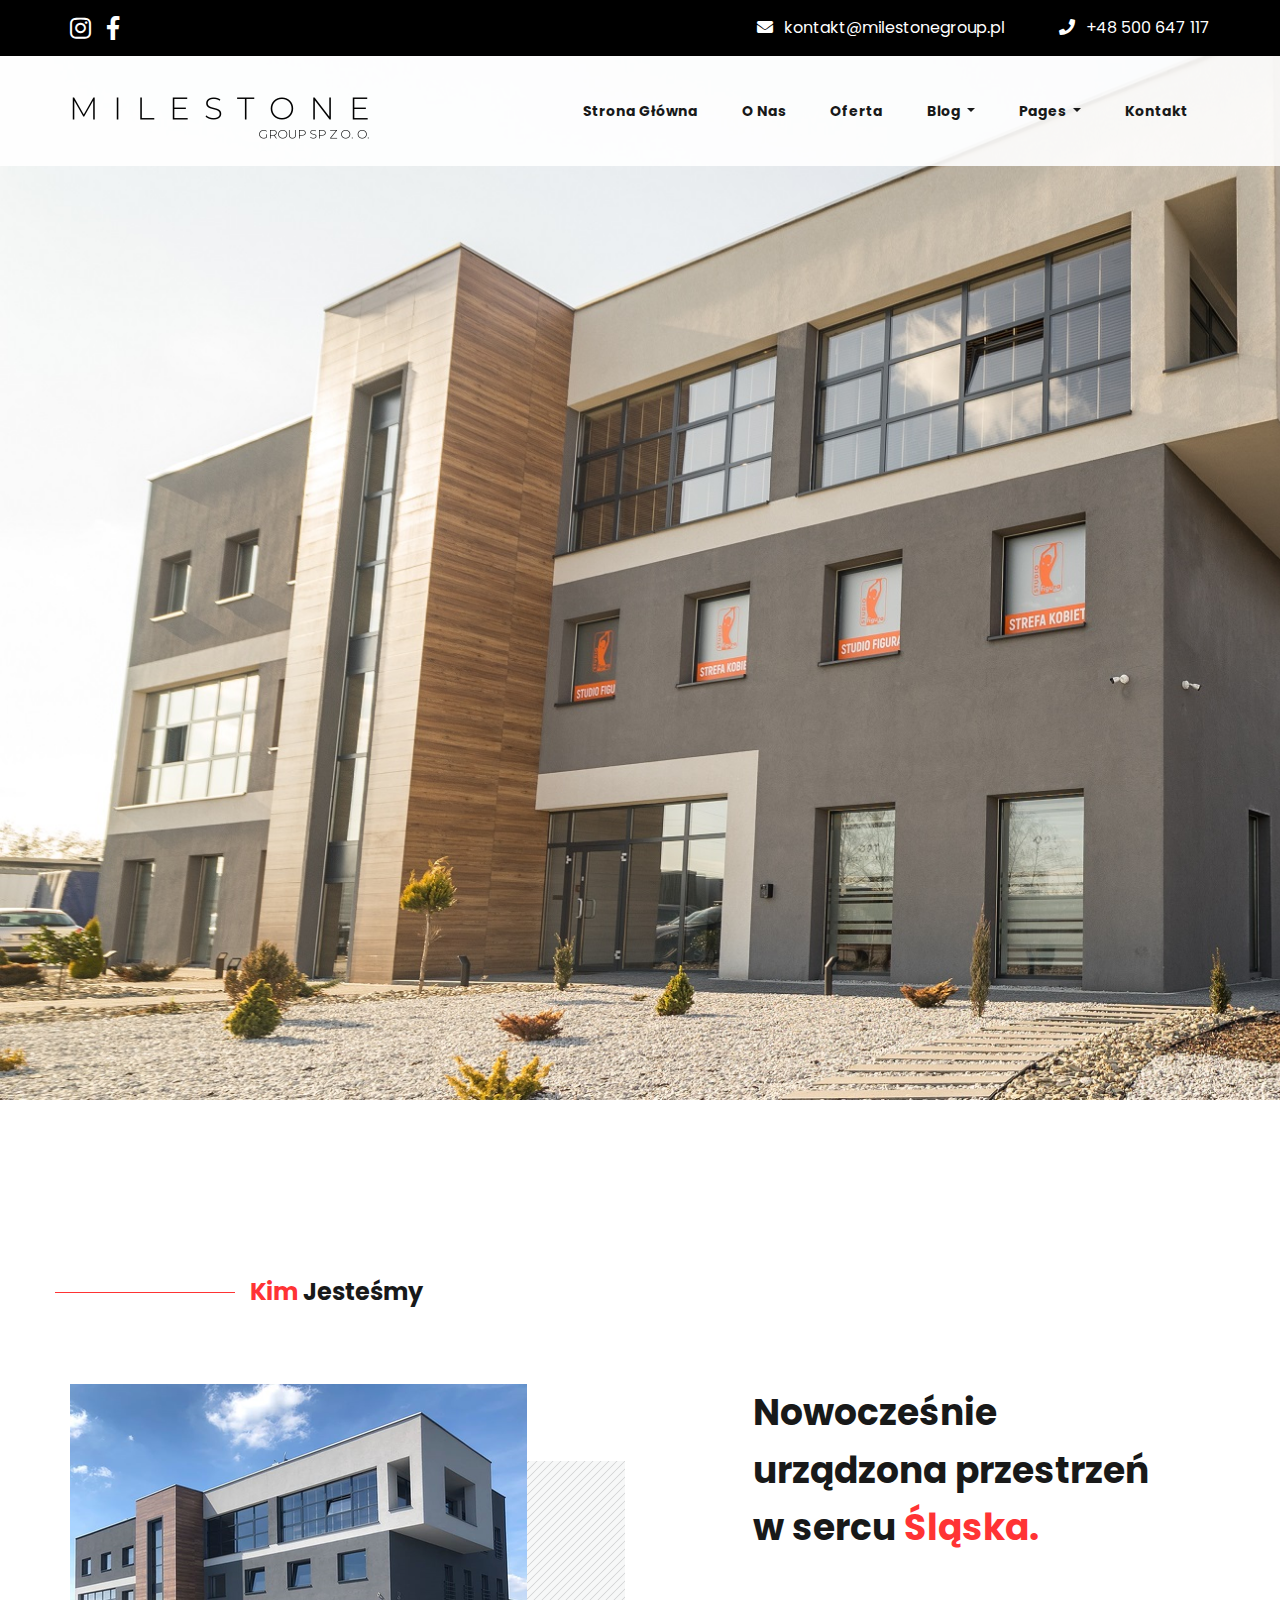
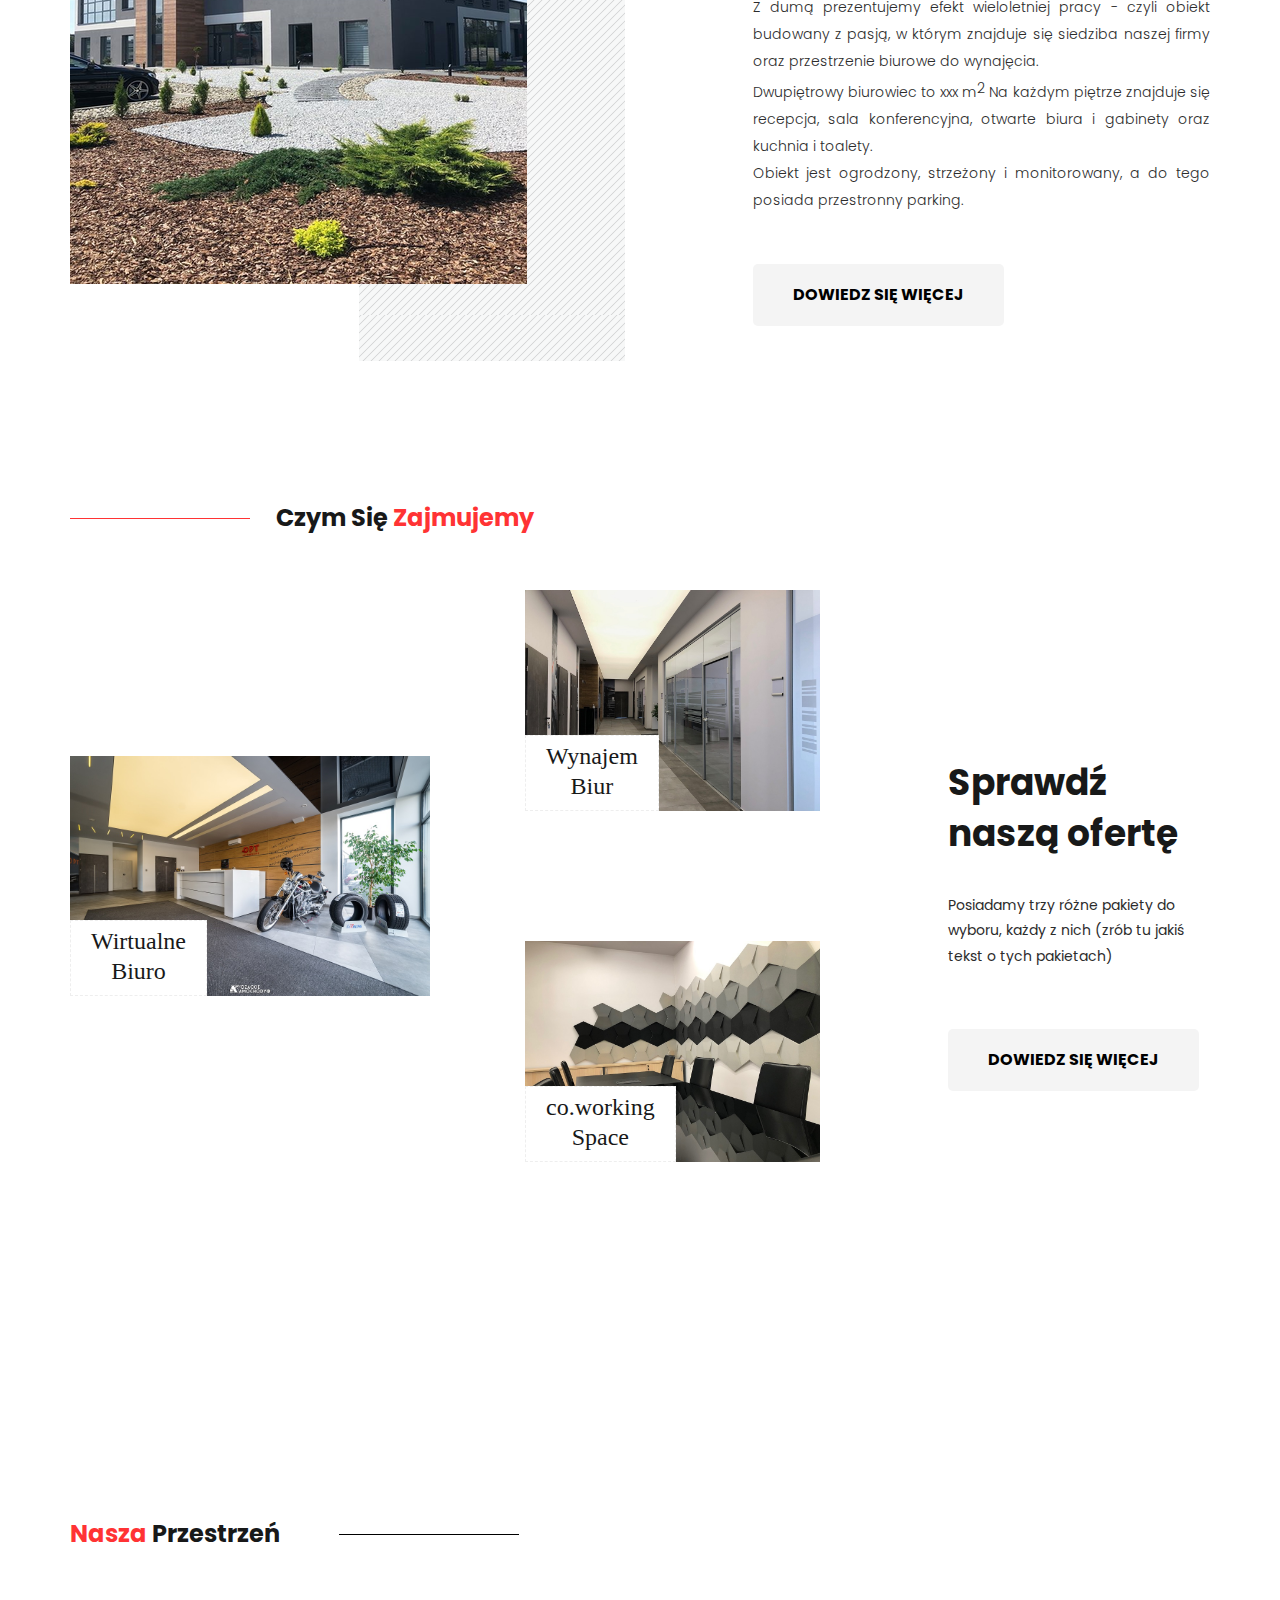
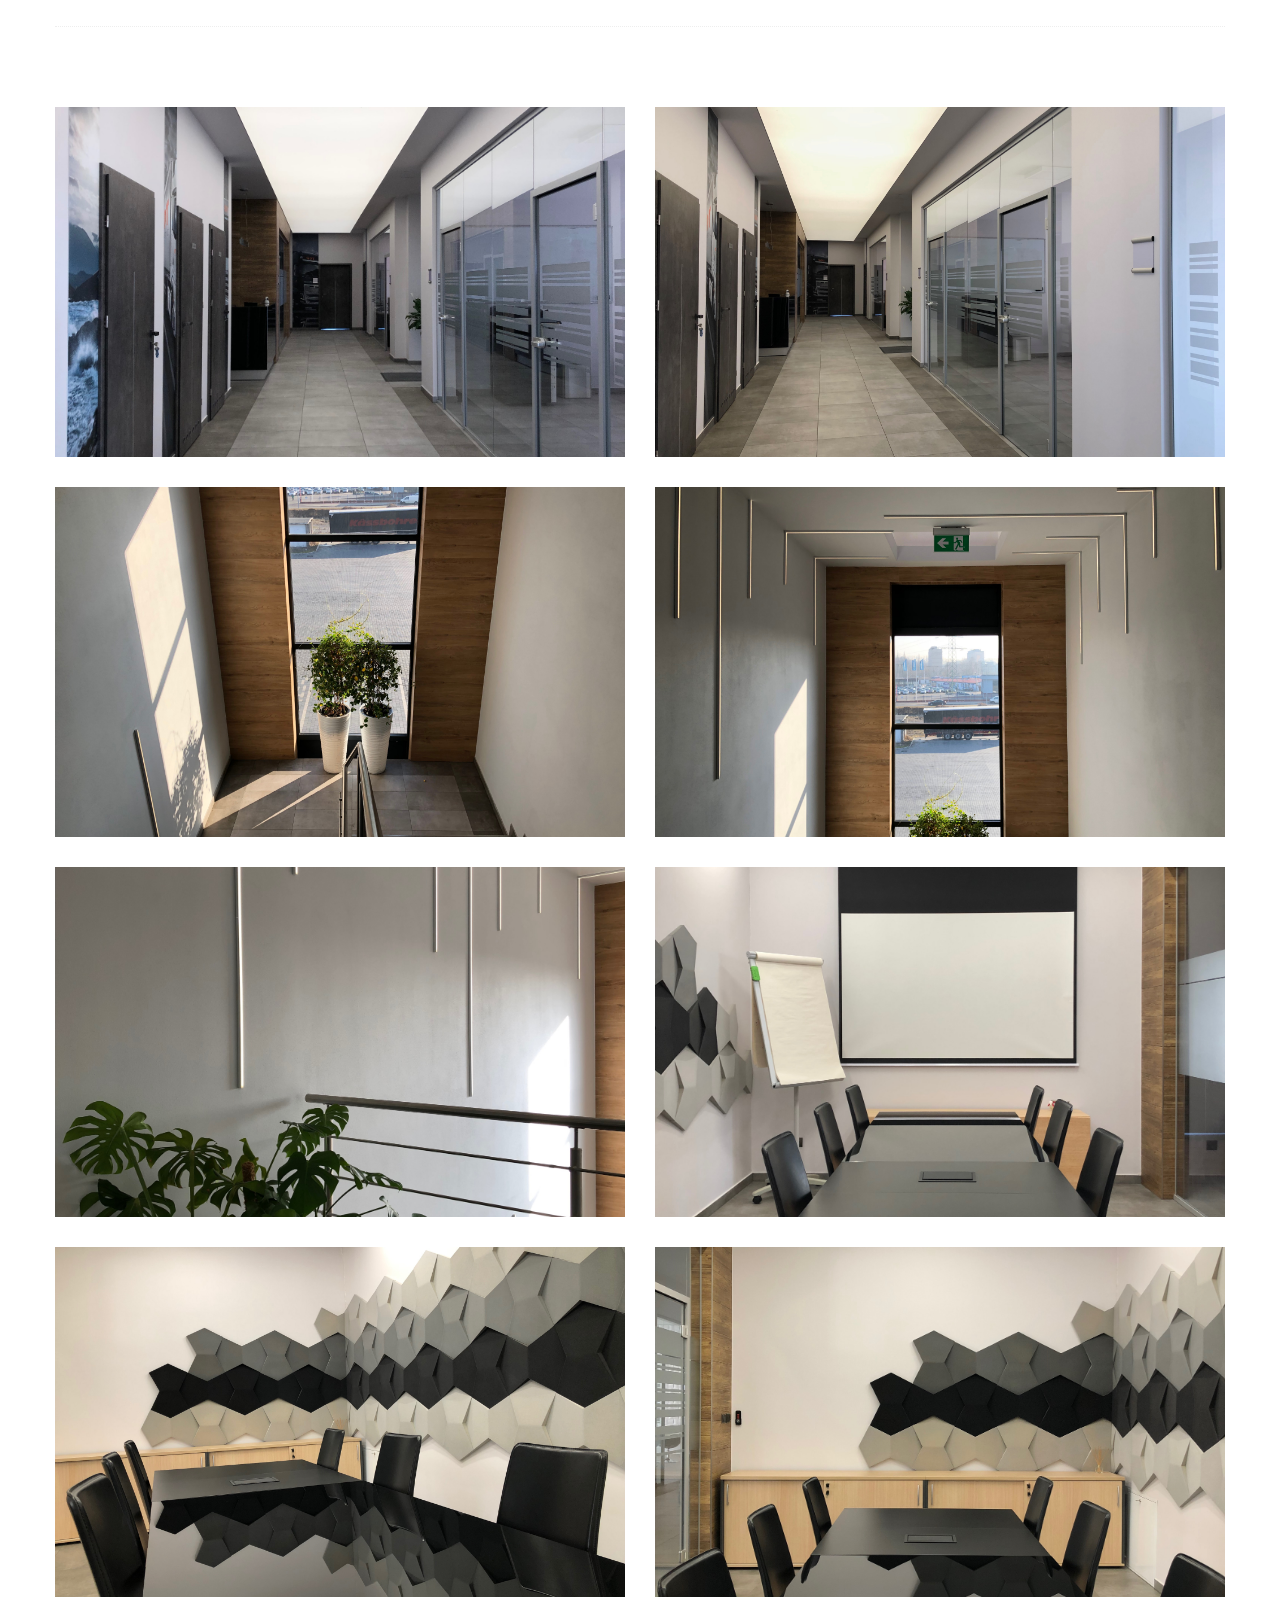
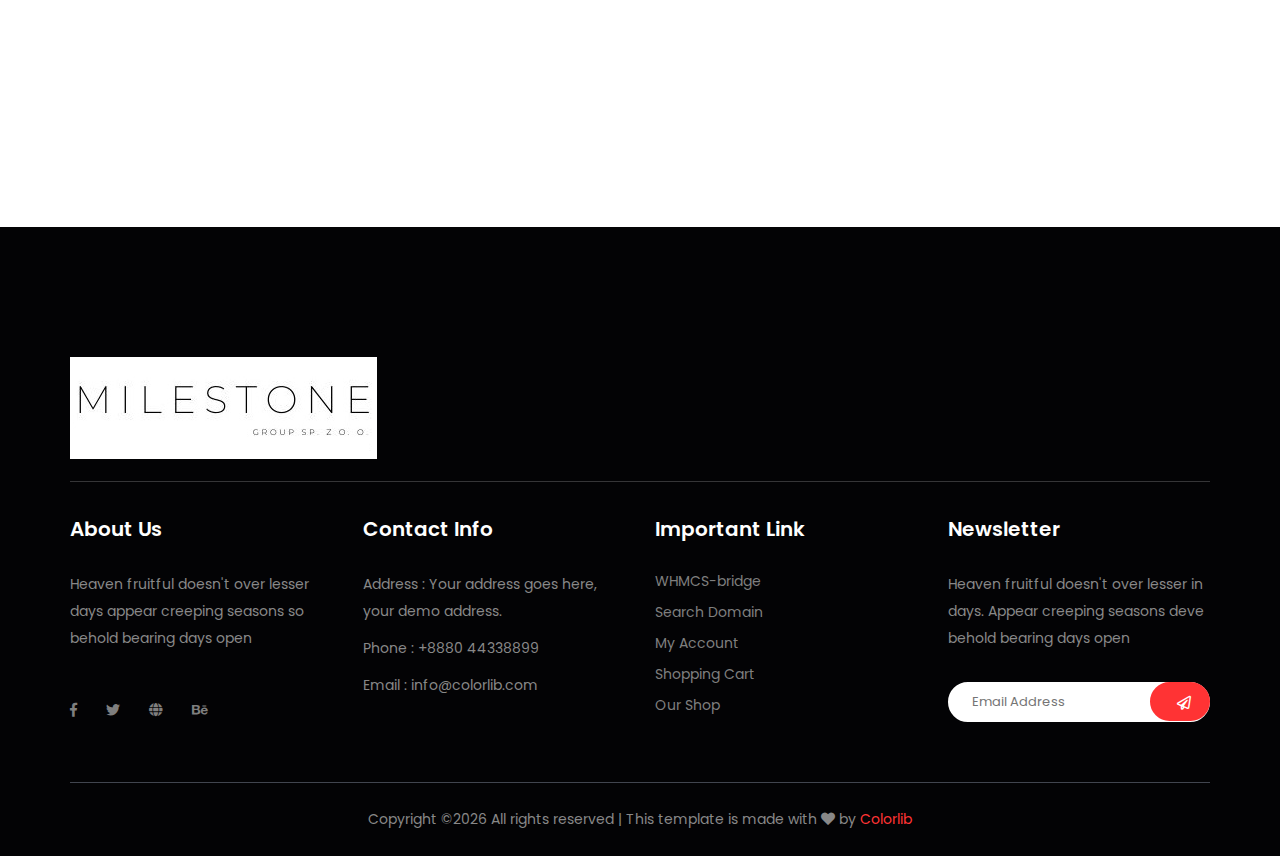
==== commit a8065aec: "male zmiany 2-logo" ====
--- a/index.html
+++ b/index.html
@@ -57,7 +57,7 @@
          <div class="row">
             <div class="col-lg-12">
                <nav class="navbar navbar-expand-lg navbar-light">
-                  <a class="navbar-brand" href="index.html"> <img src="img/logo.png" alt="logo"> </a>
+                  <a class="navbar-brand" href="index.html"> <img src="img/logo.png" alt="logo" style="width: 300px;""> </a>
                   <button class="navbar-toggler" type="button" data-toggle="collapse" data-target="#navbarNav"
                      aria-controls="navbarNav" aria-expanded="false" aria-label="Toggle navigation">
                      <span class="navbar-toggler-icon"></span>
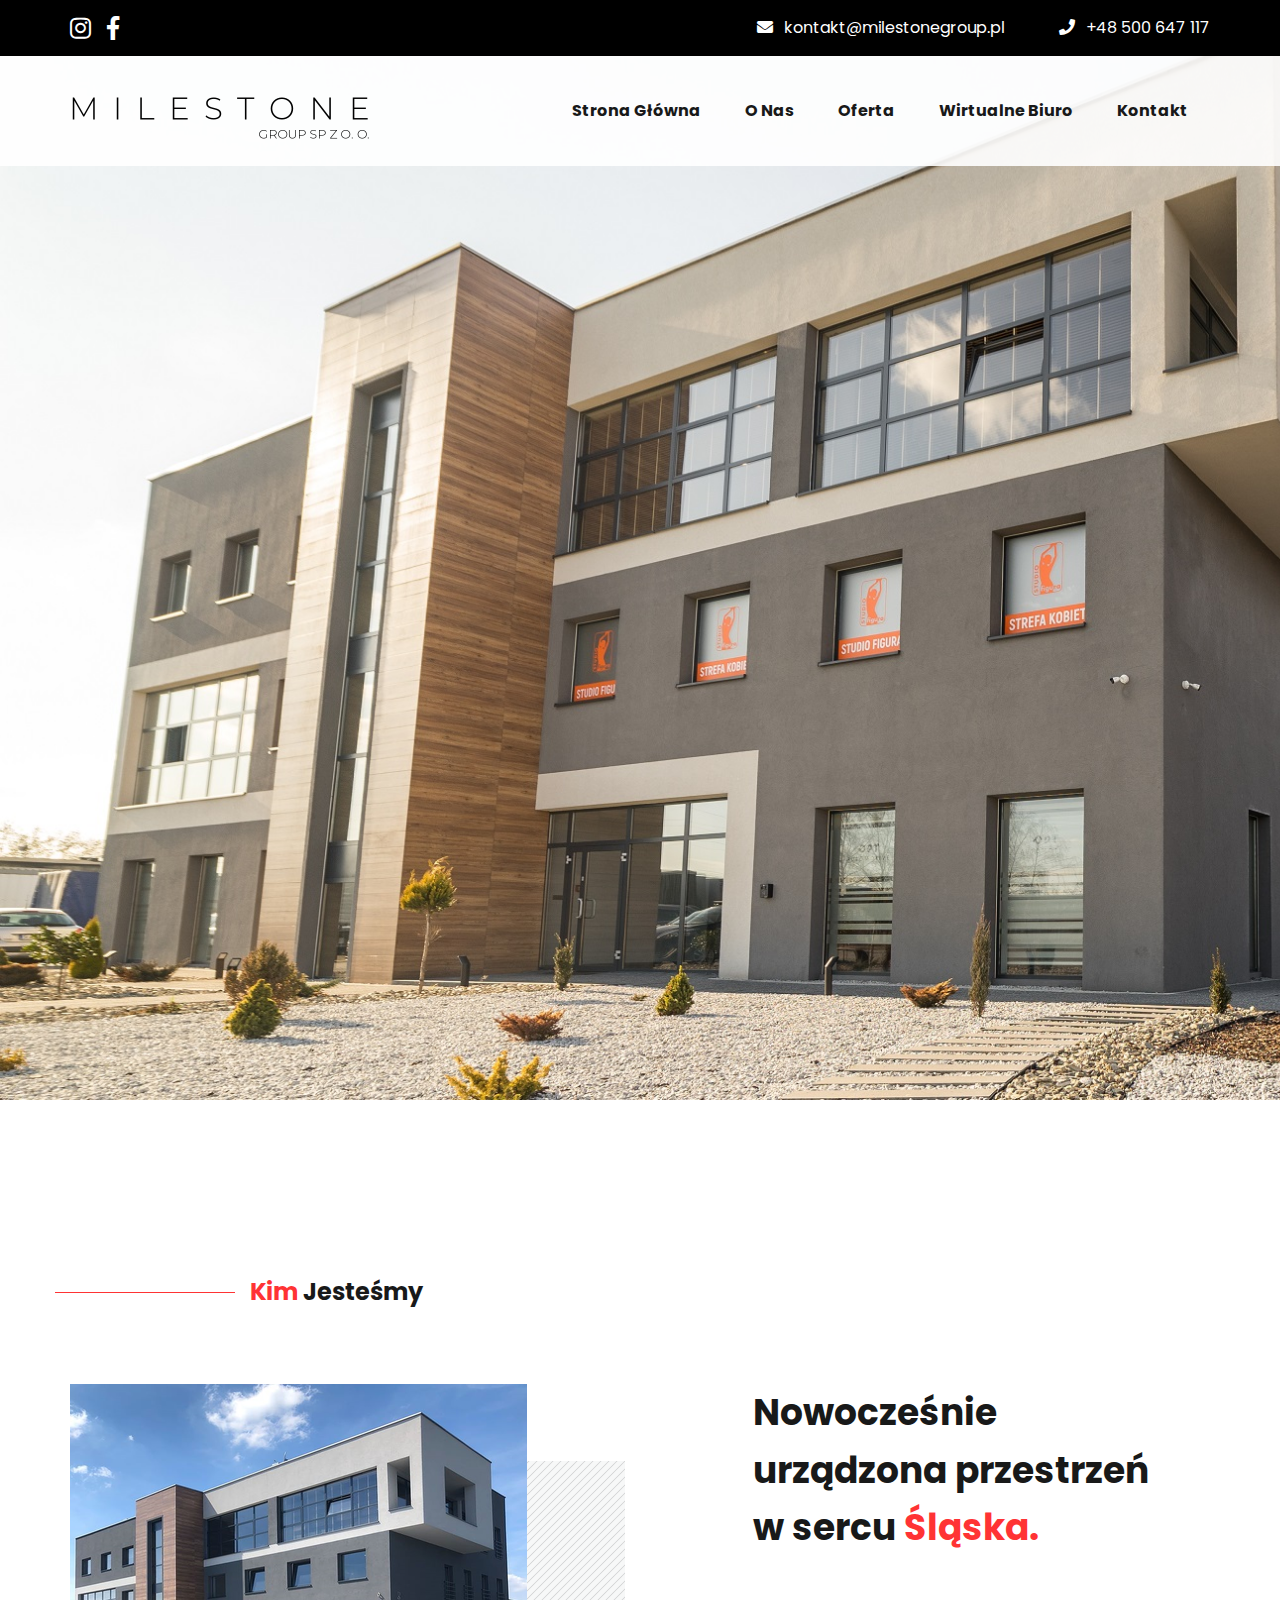
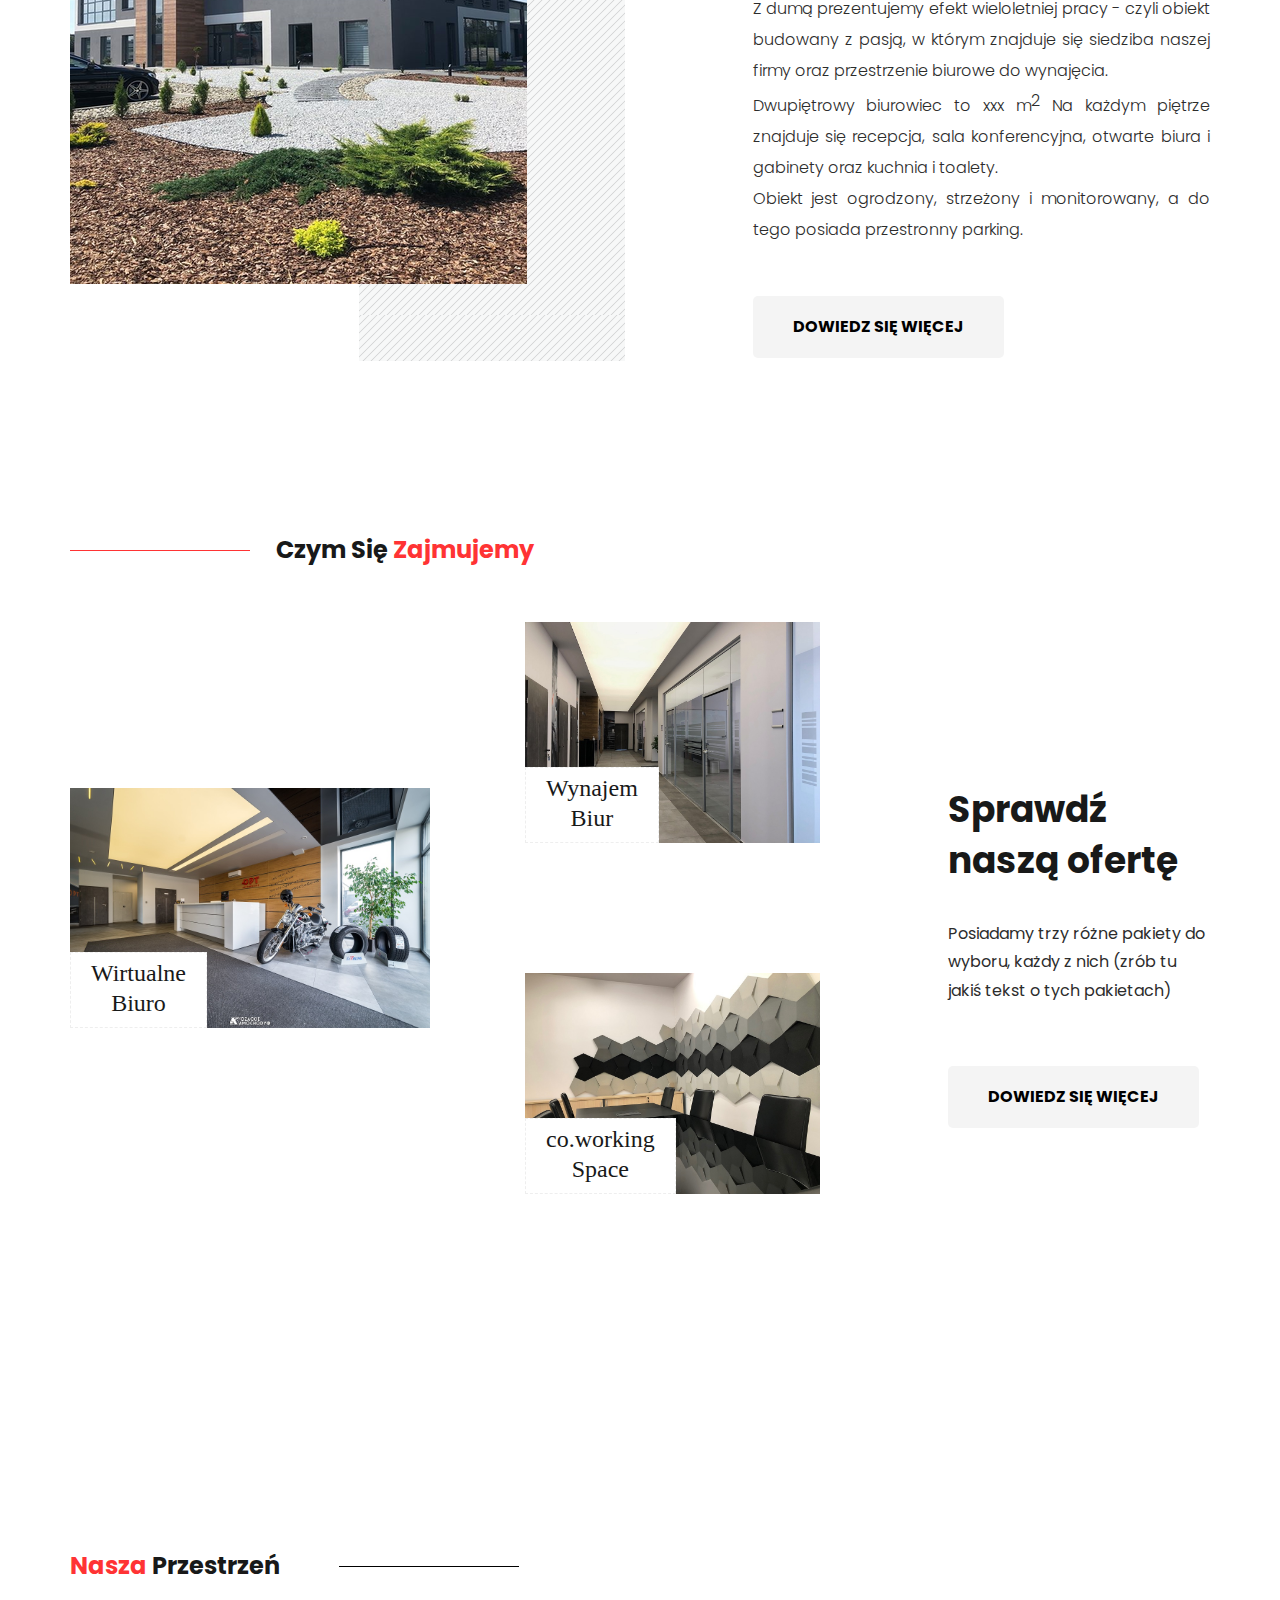
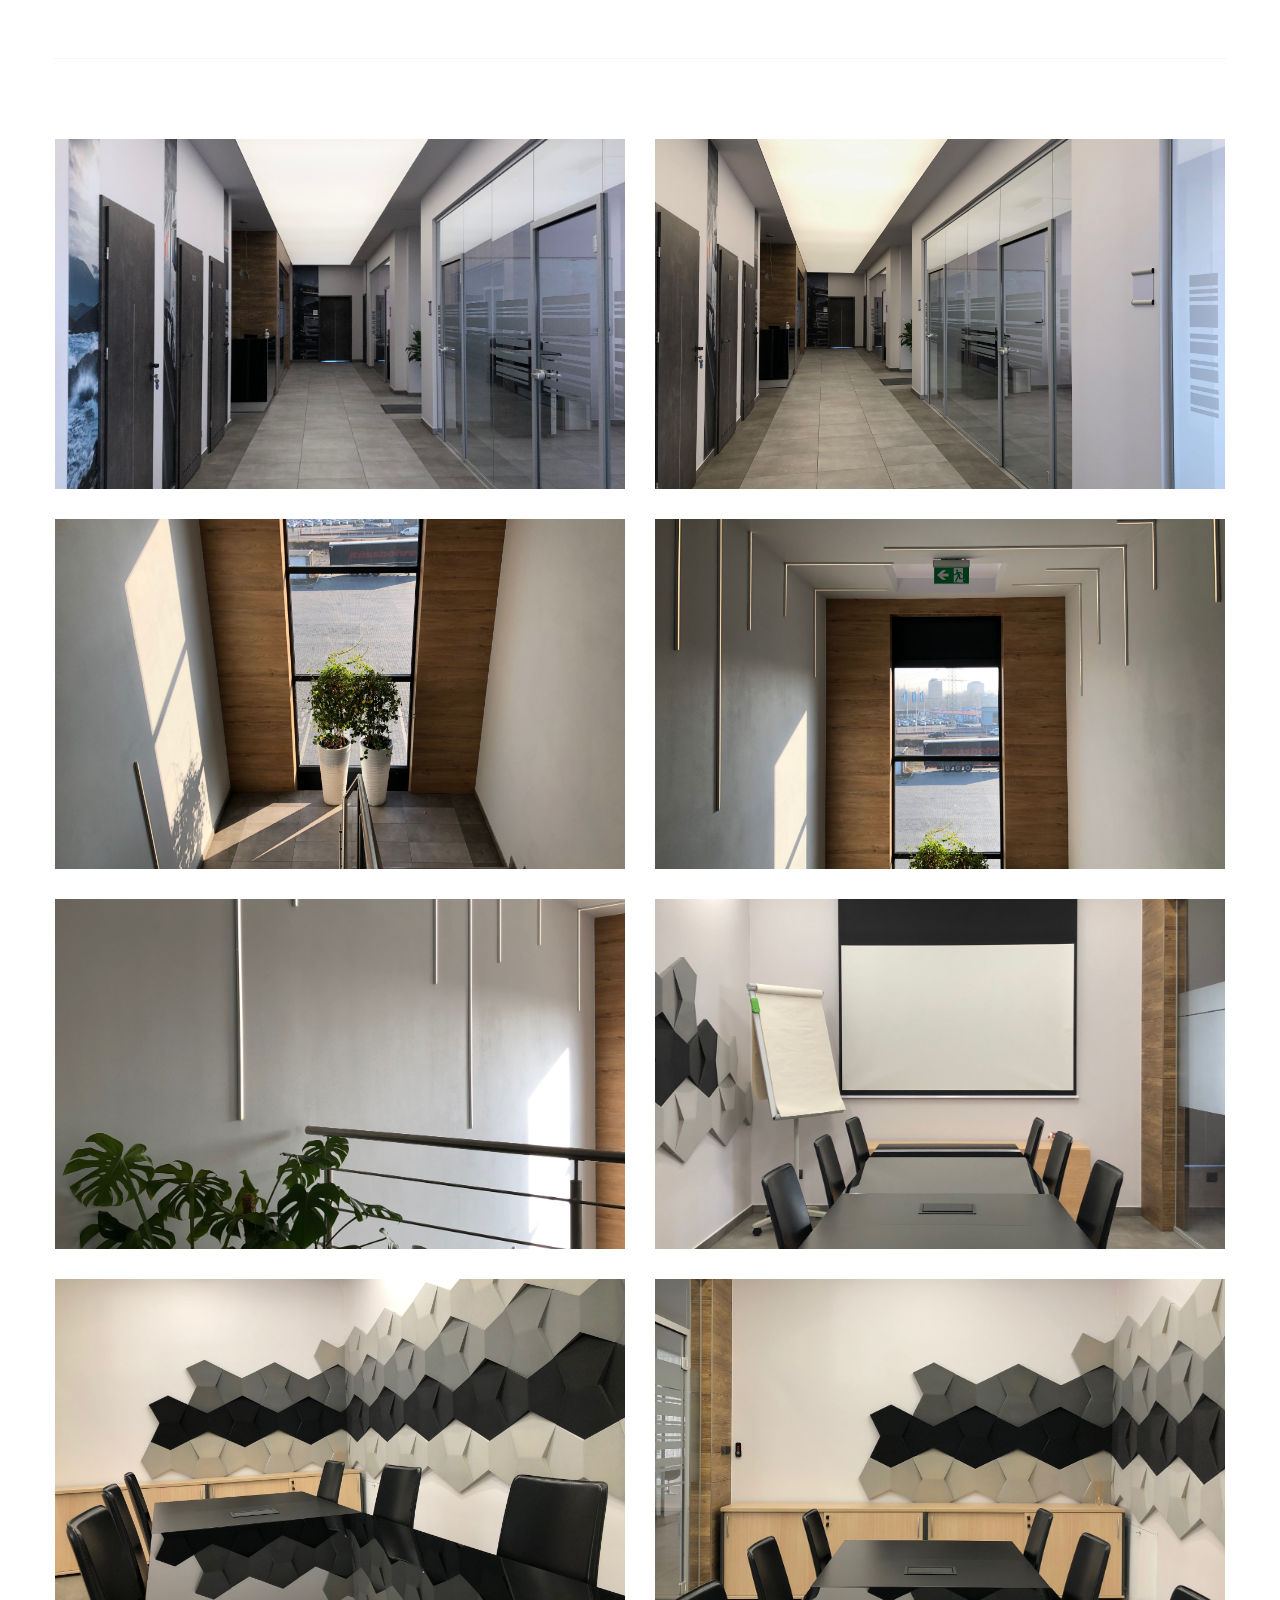
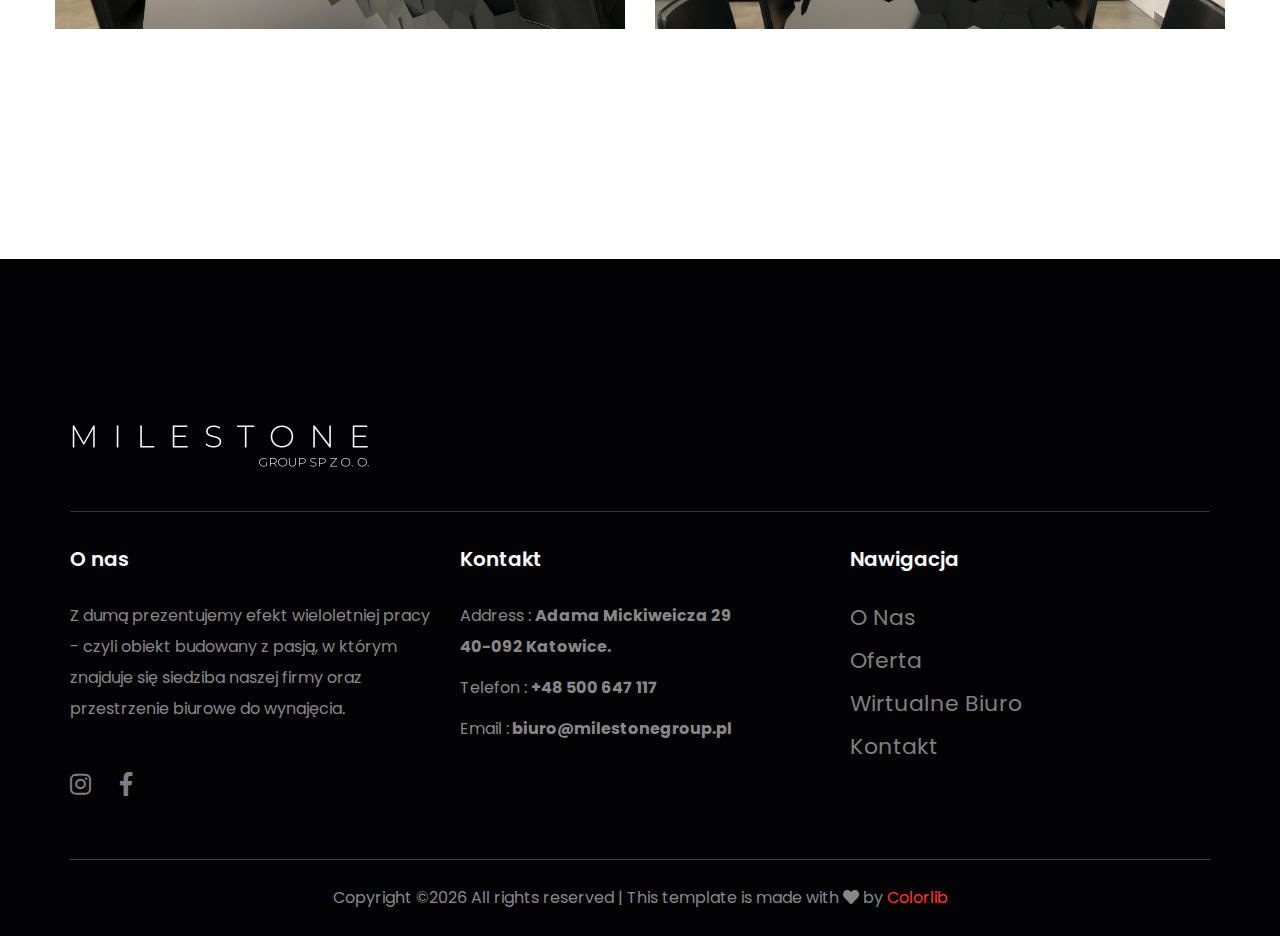
==== commit 73434450: "Na kompie 90%" ====
--- a/index.html
+++ b/index.html
@@ -45,8 +45,8 @@
             <div class="col-xl-6 col-md-6">
                 <div class="short_contact_list my-3">
                     <ul>
-                        <li><a href="#"> <i class="fa fa-envelope"></i> kontakt@milestonegroup.pl </a></li>
-                        <li><a href="#"> <i class="fa fa-phone"></i> +48 500 647 117 </a></li>
+                        <li><a href="mailto:kontakt@milestonegroup.pl"> <i class="fa fa-envelope"></i> kontakt@milestonegroup.pl </a></li>
+                        <li><a href="tel:+48 500 647 117"> <i class="fa fa-phone"></i> +48 500 647 117 </a></li>
                     </ul>
                 </div>
             </div>
@@ -57,7 +57,7 @@
          <div class="row">
             <div class="col-lg-12">
                <nav class="navbar navbar-expand-lg navbar-light">
-                  <a class="navbar-brand" href="index.html"> <img src="img/logo.png" alt="logo" style="width: 300px;""> </a>
+                  <a class="navbar-brand" href="index.html"> <img src="img/logo.png" alt="logo" style="width: 300px;"> </a>
                   <button class="navbar-toggler" type="button" data-toggle="collapse" data-target="#navbarNav"
                      aria-controls="navbarNav" aria-expanded="false" aria-label="Toggle navigation">
                      <span class="navbar-toggler-icon"></span>
@@ -73,27 +73,9 @@
                         <li class="nav-item">
                            <a class="nav-link" href="services.html">Oferta</a>
                         </li>
-                        <li class="nav-item dropdown">
-                           <a class="nav-link dropdown-toggle" href="#" id="navbarDropdown" role="button"
-                              data-toggle="dropdown" aria-haspopup="true" aria-expanded="false">
-                              blog
-                           </a>
-                           <div class="dropdown-menu" aria-labelledby="navbarDropdown">
-                              <a class="dropdown-item" href="blog.html">blog</a>
-                              <a class="dropdown-item" href="single-blog.html">Single blog</a>
-                           </div>
-                        </li>
-                        <li class="nav-item dropdown">
-                           <a class="nav-link dropdown-toggle" href="#" id="navbarDropdown" role="button"
-                              data-toggle="dropdown" aria-haspopup="true" aria-expanded="false">
-                              pages
-                           </a>
-                           <div class="dropdown-menu" aria-labelledby="navbarDropdown">
-                              <a class="dropdown-item" href="project.html">Project</a>
-                              <a class="dropdown-item" href="apartment.html">Apartment</a>
-                              <a class="dropdown-item" href="elements.html">Elements</a>
-                           </div>
-                        </li>
+                        <li class="nav-item">
+                          <a class="dropdown-item" href="blog.html">Wirtualne Biuro</a>
+                          </li>
                         <li class="nav-item">
                            <a class="nav-link" href="contact.html">Kontakt</a>
                         </li>
@@ -135,7 +117,7 @@
 Na każdym piętrze znajduje się recepcja, sala konferencyjna, otwarte biura i gabinety oraz kuchnia i toalety.<br>
 Obiekt jest ogrodzony, strzeżony i monitorowany, a do tego posiada przestronny  parking.
  </p>
-                  <a href="#" class="btn_1">Dowiedz się więcej</a>
+                  <a href="about.html" class="btn_1">Dowiedz się więcej</a>
                   <!-- <div class="about_part_counter">
                      <div class="single_counter">
                         <span class="counter">100</span>
@@ -494,7 +476,7 @@
                <div class="service_text">
                   <h2>Sprawdź naszą ofertę</h2>
                   <p>Posiadamy trzy różne pakiety do wyboru, każdy z nich (zrób tu jakiś tekst o tych pakietach)</p>
-                  <a href="service.html" class="btn_1">Dowiedz się więcej</a>
+                  <a href="services.html" class="btn_1">Dowiedz się więcej</a>
                </div>
             </div>
          </div>
@@ -636,62 +618,39 @@
          <div class="row">
             <div class="col-lg-12">
                <div class="footer_logo">
-                     <a href="index.html" class="footer_logo_iner"> <img src="img/footer_logo.png" alt="#"> </a>
-               </div>
-            </div>
-            <div class="col-sm-6 col-lg-3">
+                     <a href="index.html" class="footer_logo_iner"> <img src="img/footer_logo.png" alt="#" style="width: 300px;"> </a>
+               </div>
+            </div>
+            <div class="col-sm-6 col-lg-4">
                <div class="single_footer_part">
-                  <h4>About Us</h4>
-                  <p>Heaven fruitful doesn't over lesser days appear creeping seasons so behold bearing days open</p>
+                  <h4>O nas</h4>
+                  <p class="justify-text">Z dumą prezentujemy efekt wieloletniej pracy - czyli obiekt budowany z pasją, w którym znajduje się siedziba naszej firmy oraz przestrzenie biurowe do wynajęcia.</p>
                   <div class="footer_icon social_icon">
                      <ul class="list-unstyled">
-                        <li><a href="#" class="single_social_icon"><i class="fab fa-facebook-f"></i></a></li>
-                        <li><a href="#" class="single_social_icon"><i class="fab fa-twitter"></i></a></li>
-                        <li><a href="#" class="single_social_icon"><i class="fas fa-globe"></i></a></li>
-                        <li><a href="#" class="single_social_icon"><i class="fab fa-behance"></i></a></li>
+                       <li><a target="=_blank" href="https://www.instagram.com/opt.automotive/" class="single_social_icon"><i class="fab fa-instagram" style="font-size:24px"></i></a></li>
+                        <li><a target="_blank" href="https://www.facebook.com/biuro.myslowice" class="single_social_icon"><i class="fab fa-facebook-f" style="font-size:24px"></i></a></li>
                      </ul>
                   </div>
                </div>
             </div>
-            <div class="col-sm-6 col-lg-3">
+            <div class="col-sm-6 col-lg-4">
                <div class="single_footer_part">
-                  <h4>Contact Info</h4>
-                  <p>Address : Your address goes
-                     here, your demo address.</p>
-                  <p>Phone : +8880 44338899</p>
-                  <p>Email : info@colorlib.com</p>
-               </div>
-            </div>
-            <div class="col-sm-6 col-lg-3">
+                  <h4>Kontakt</h4>
+                  <p>Address : <span class="font-weight-bold">Adama Mickiweicza 29
+                      <br>40-092 Katowice.<span></p>
+                  <p>Telefon : <span class="font-weight-bold">+48 500 647 117<span></p>
+                  <p>Email :<span class="font-weight-bold"> biuro@milestonegroup.pl<span></p>
+               </div>
+            </div>
+            <div class="col-sm-6 col-lg-4">
                <div class="single_footer_part">
-                  <h4>Important Link</h4>
-                  <ul class="list-unstyled">
-                     <li><a href=""> WHMCS-bridge</a></li>
-                     <li><a href="">Search Domain</a></li>
-                     <li><a href="">My Account</a></li>
-                     <li><a href="">Shopping Cart</a></li>
-                     <li><a href="">Our Shop</a></li>
+                  <h4>Nawigacja</h4>
+                  <ul class="list-unstyled" style="font-size:22px">
+                     <li><a href="about.html">O Nas</a></li>
+                     <li><a href="services.html">Oferta</a></li>
+                     <li><a href="blog.html">Wirtualne Biuro</a></li>
+                     <li><a href="contact.html">Kontakt</a></li>
                   </ul>
-               </div>
-            </div>
-            <div class="col-sm-6 col-lg-3">
-               <div class="single_footer_part">
-                  <h4>Newsletter</h4>
-                  <p>Heaven fruitful doesn't over lesser in days. Appear creeping seasons deve behold bearing days open
-                  </p>
-                  <div id="mc_embed_signup">
-                     <form target="_blank"
-                        action="https://spondonit.us12.list-manage.com/subscribe/post?u=1462626880ade1ac87bd9c93a&amp;id=92a4423d01"
-                        method="get" class="subscribe_form relative mail_part" required>
-                        <input type="email" name="email" id="newsletter-form-email" placeholder="Email Address"
-                           class="placeholder hide-on-focus" onfocus="this.placeholder = ''" onblur="this.placeholder = ' Email Address '"
-                           required="" type="email">
-                        <button type="submit" name="submit" id="newsletter-submit"
-                           class="email_icon newsletter-submit button-contactForm"><i
-                              class="far fa-paper-plane"></i></button>
-                        <div class="mt-10 info"></div>
-                     </form>
-                  </div>
                </div>
             </div>
          </div>
--- a/css/style.css
+++ b/css/style.css
@@ -168,7 +168,7 @@
   color: #2c2c2c;
   font-family: "Poppins", sans-serif;
   line-height: 1.625;
-  font-size: 14px;
+  font-size: 16px;
   margin-bottom: 0px;
 }
 
@@ -492,7 +492,7 @@
 /* line 39, ../../01 cl html template/New folder/May 2019/178 Real Estate/Real Estate Html/sass/_menu.scss */
 .main_menu .navbar .main-menu-item .navbar-nav a {
   padding: 39.5px 22px;
-  font-size: 14px;
+  font-size: 16px;
   color: #181919;
   text-transform: capitalize;
   font-weight: 700;
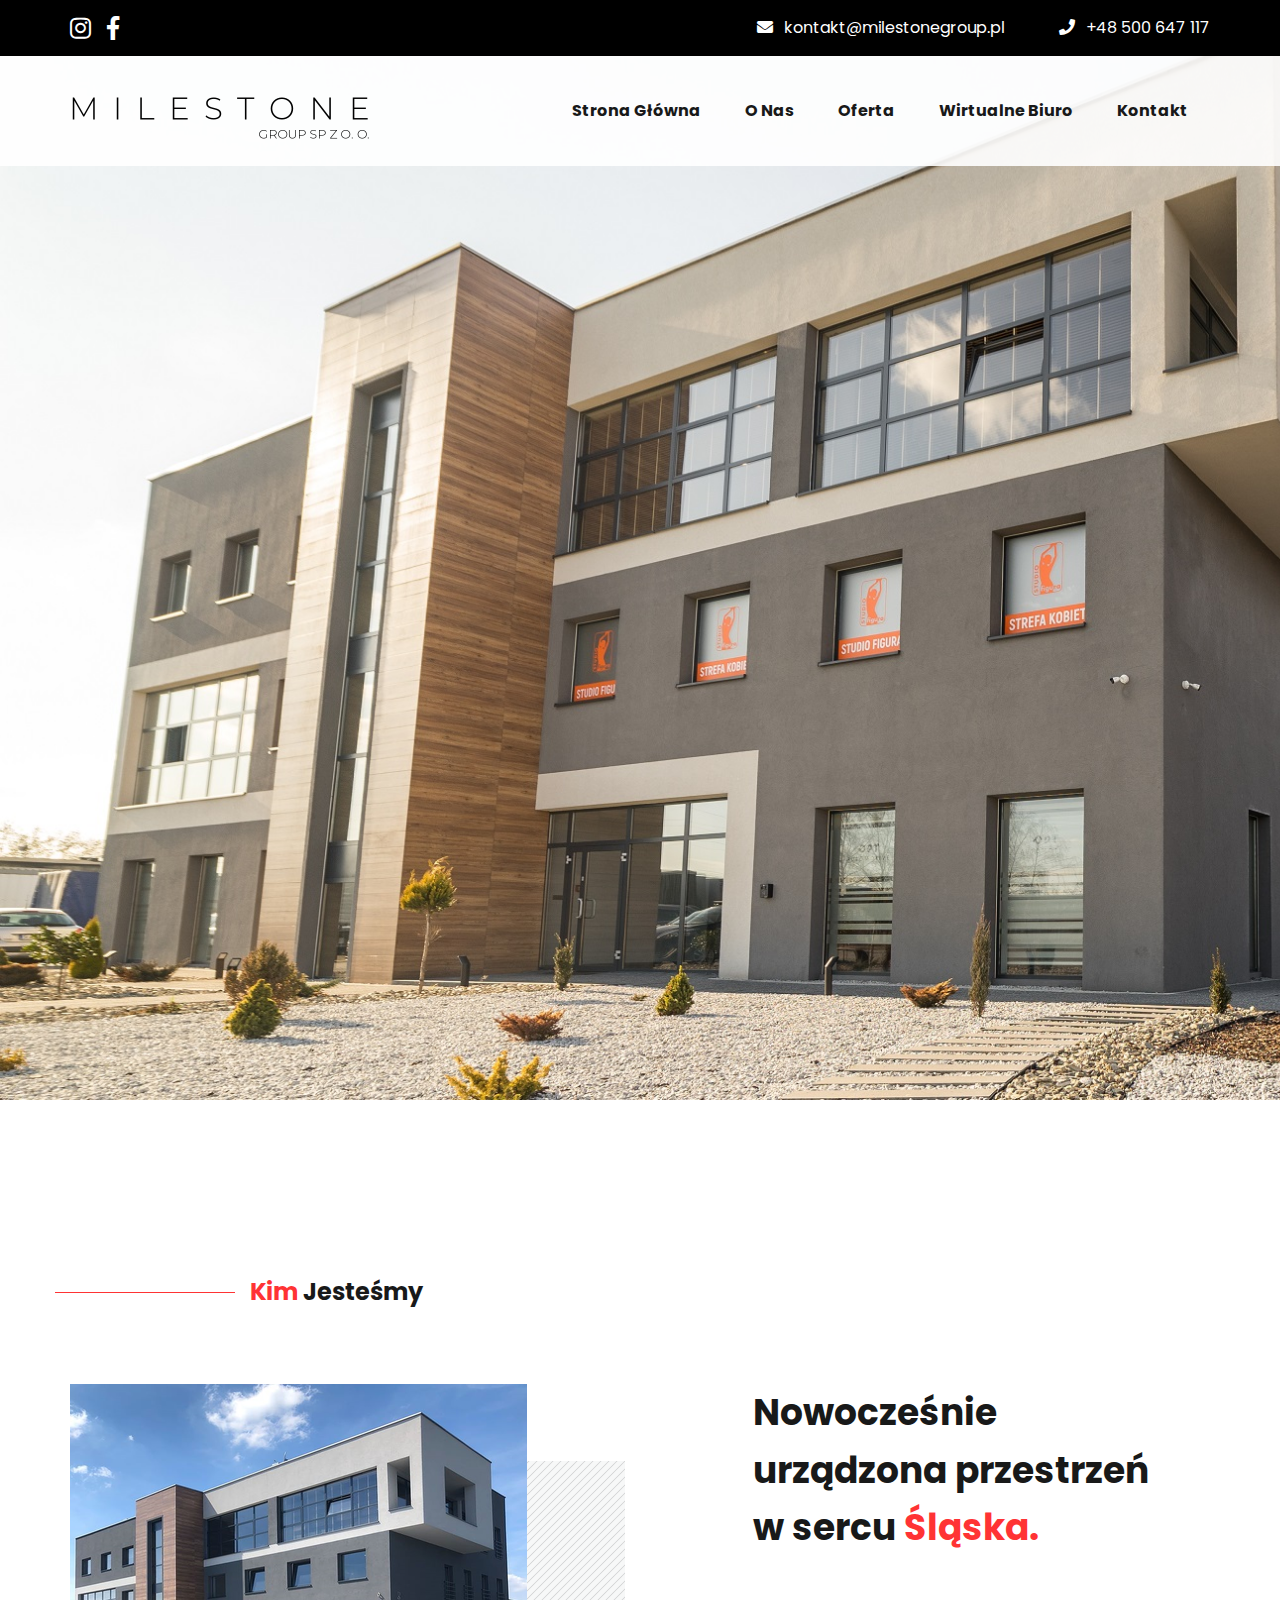
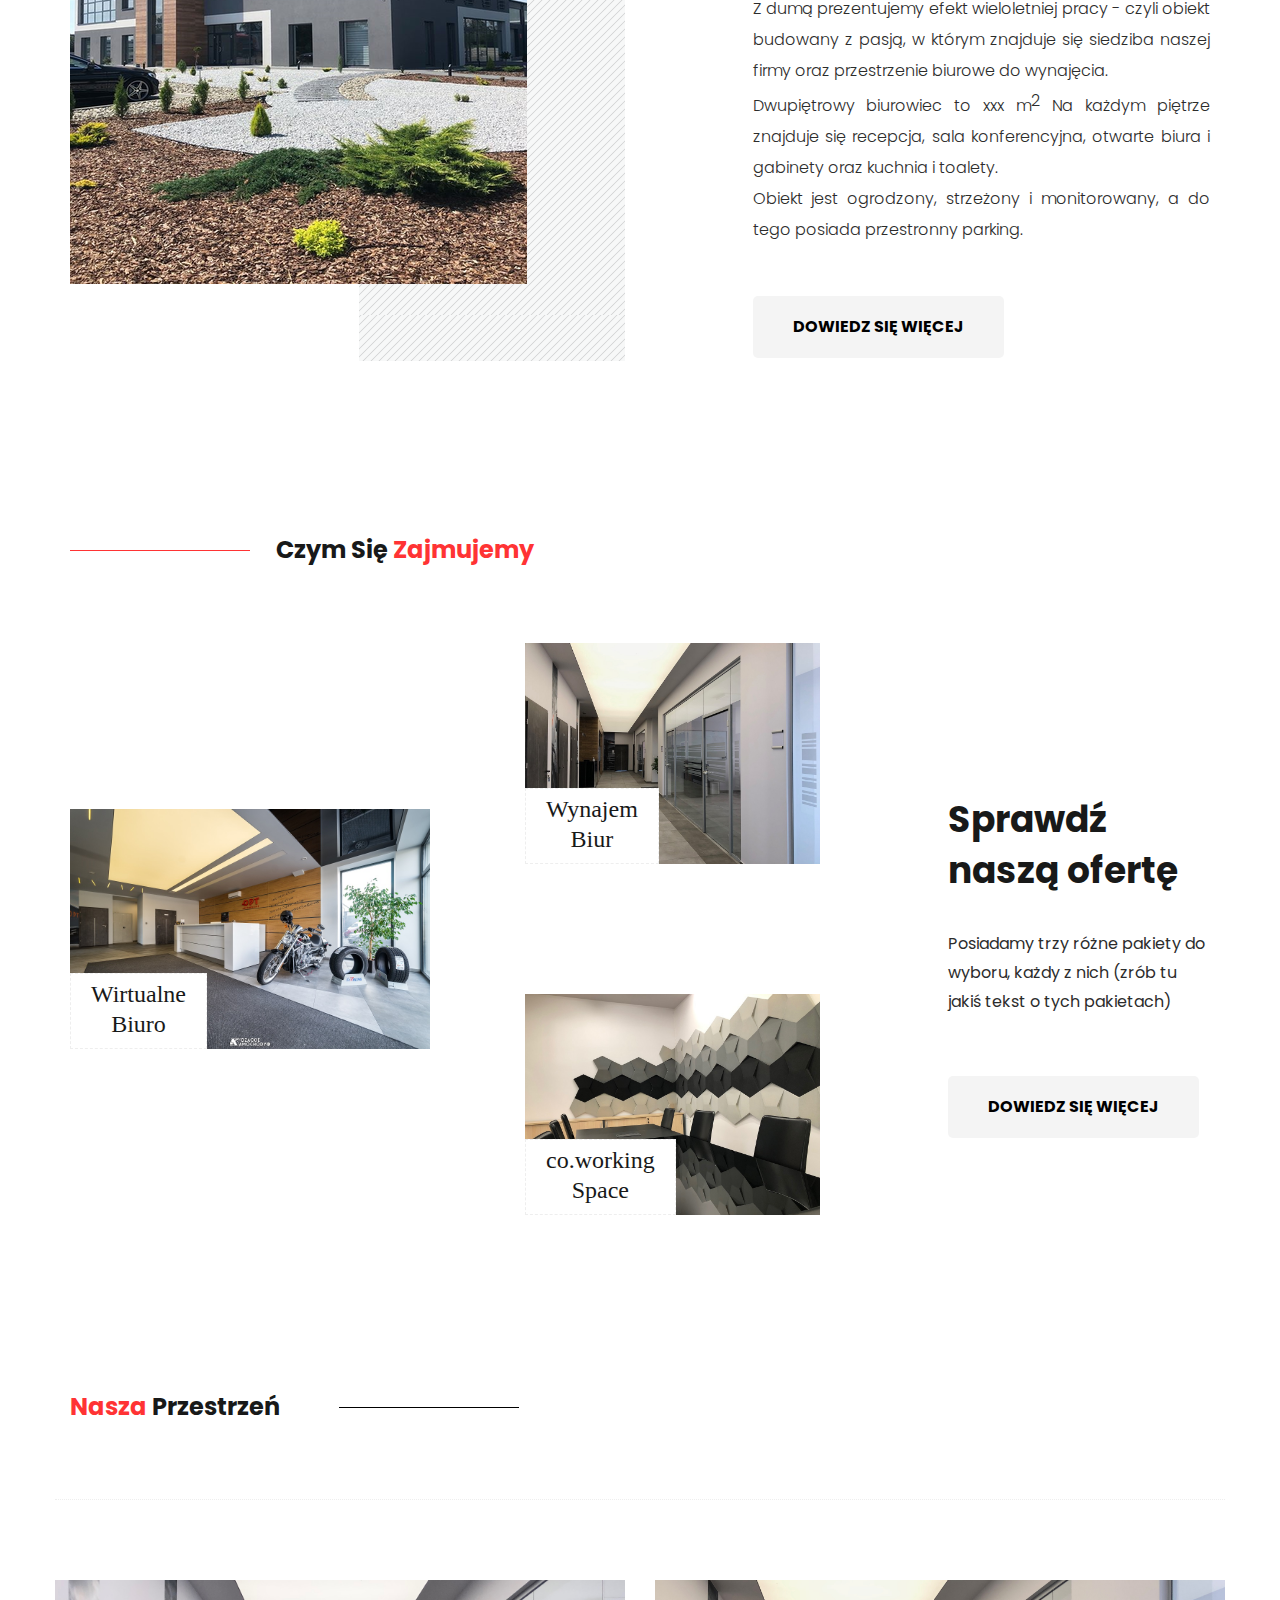
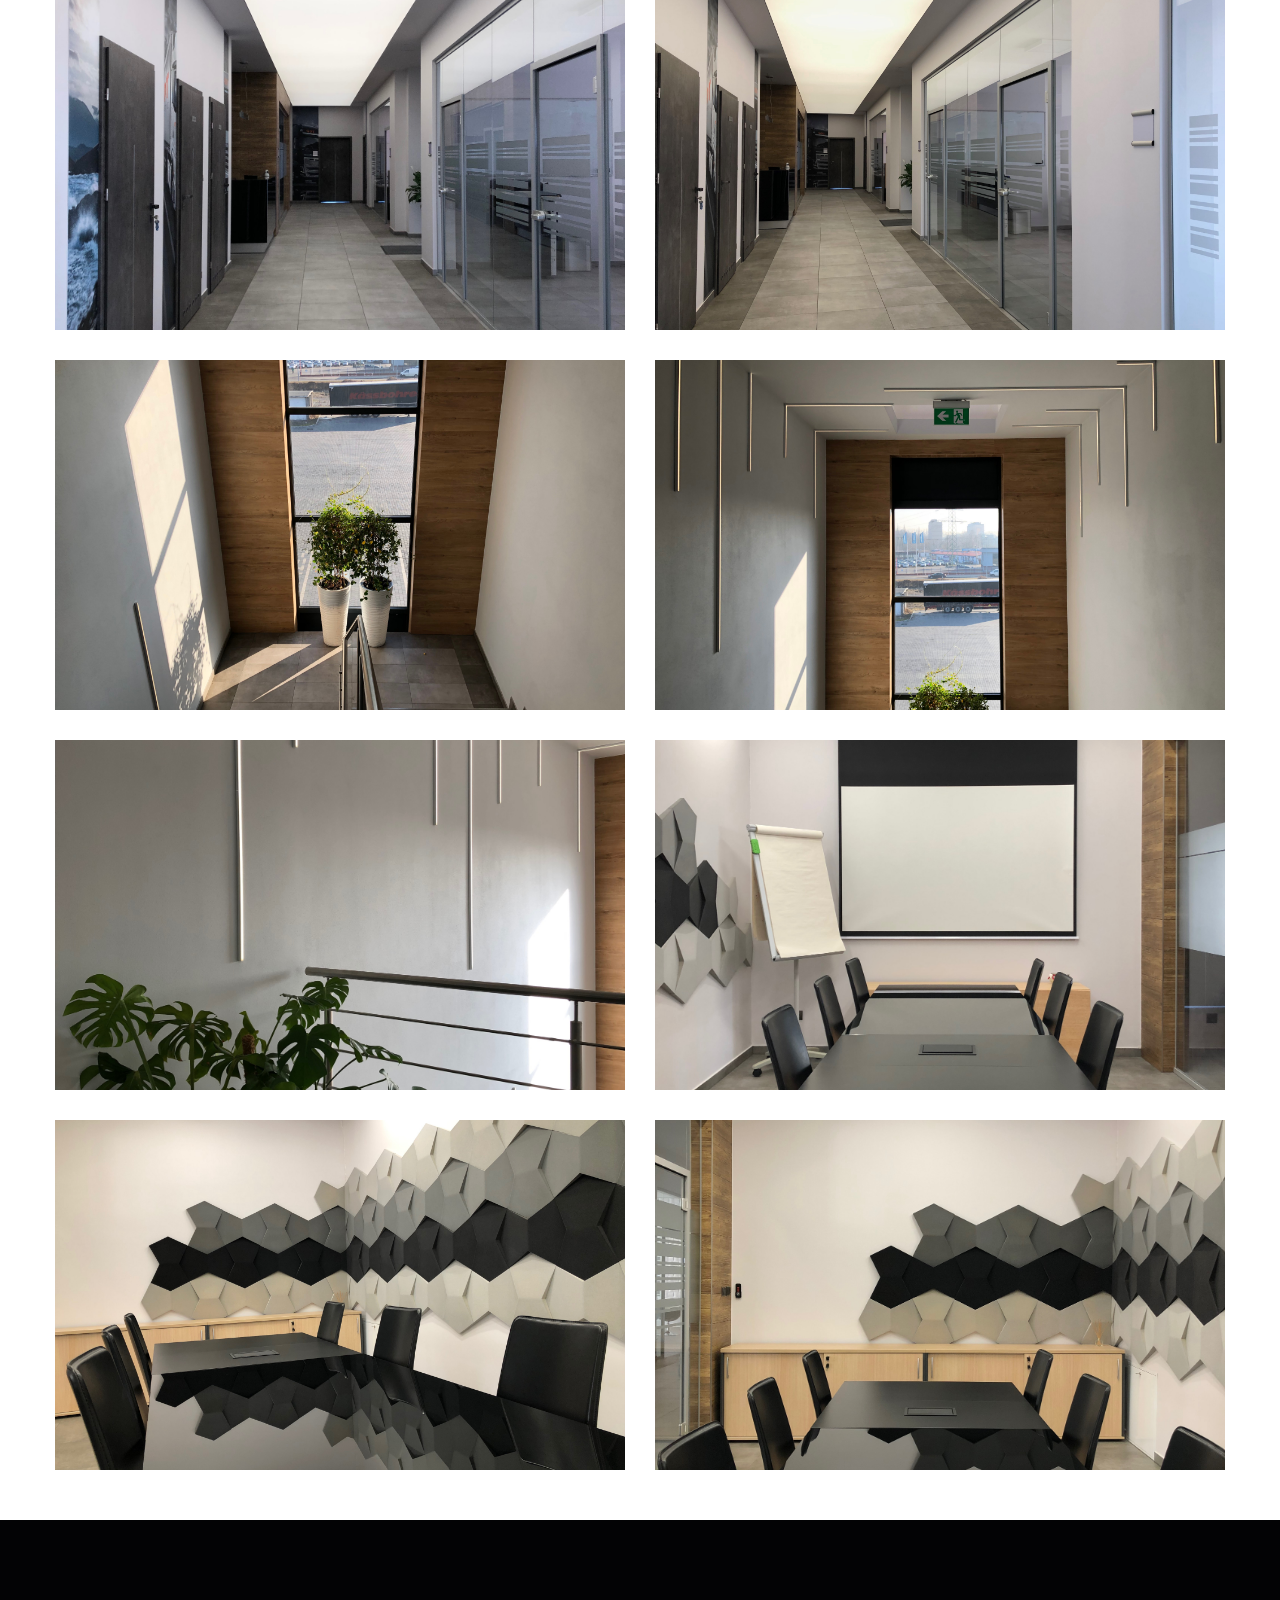
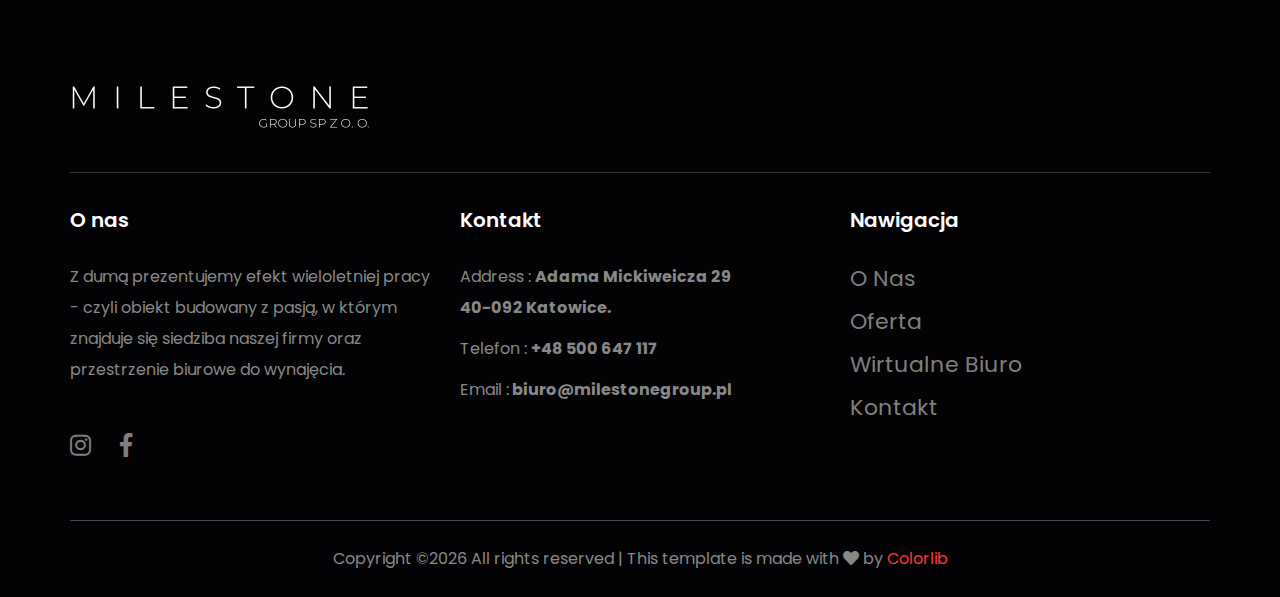
==== commit df92586d: "zmianaTelefon4" ====
--- a/index.html
+++ b/index.html
@@ -388,6 +388,7 @@
             <div class="col-lg-9 col-xl-8">
                <div class="section_tittle">
                   <h2>Czym się <span>zajmujemy</span></h2>
+                  <br>
                </div>
                <!-- <div class="service_part_iner">
                   <div class="row">
@@ -486,7 +487,7 @@
 
    <!--::team part end::-->
 
-   <section class="project_gallery section-padding">
+   <section class="project_gallery section-padding3" col-lg-style="padding-top:0px">
       <div class="container">
          <div class="row">
             <div class="col-lg-12">
--- a/css/style.css
+++ b/css/style.css
@@ -29,6 +29,24 @@
 }
 
 /* line 21, ../../01 cl html template/New folder/May 2019/178 Real Estate/Real Estate Html/sass/_common.scss */
+
+@media only screen and (min-width: 992px) and (max-width: 1200px) {
+  /* line 21, ../../01 cl html template/New folder/May 2019/178 Real Estate/Real Estate Html/sass/_common.scss */
+  .section-padding2 {
+    padding-top: 45px;
+    padding-bottom: 180px
+
+  }
+}
+@media only screen and (min-width: 992px) and (max-width: 1200px) {
+  /* line 21, ../../01 cl html template/New folder/May 2019/178 Real Estate/Real Estate Html/sass/_common.scss */
+  .section-padding3 {
+    padding-top: 0px;
+    padding-bottom: 180px
+
+  }
+}
+
 .section-padding {
   padding: 180px 0px;
 }
@@ -36,28 +54,28 @@
 @media only screen and (min-width: 992px) and (max-width: 1200px) {
   /* line 21, ../../01 cl html template/New folder/May 2019/178 Real Estate/Real Estate Html/sass/_common.scss */
   .section-padding {
-    padding: 80px 0px;
+    padding: 180px 0px;
   }
 }
 
 @media only screen and (min-width: 768px) and (max-width: 991px) {
   /* line 21, ../../01 cl html template/New folder/May 2019/178 Real Estate/Real Estate Html/sass/_common.scss */
   .section-padding {
-    padding: 70px 0px;
+    padding: 180px 0px;
   }
 }
 
 @media (max-width: 576px) {
   /* line 21, ../../01 cl html template/New folder/May 2019/178 Real Estate/Real Estate Html/sass/_common.scss */
   .section-padding {
-    padding: 70px 0px;
+    padding: 180px 0px;
   }
 }
 
 @media only screen and (min-width: 576px) and (max-width: 767px) {
   /* line 21, ../../01 cl html template/New folder/May 2019/178 Real Estate/Real Estate Html/sass/_common.scss */
   .section-padding {
-    padding: 70px 0px;
+    padding: 180px 0px;
   }
 }
 
@@ -69,28 +87,28 @@
 @media only screen and (min-width: 992px) and (max-width: 1200px) {
   /* line 36, ../../01 cl html template/New folder/May 2019/178 Real Estate/Real Estate Html/sass/_common.scss */
   .padding_top {
-    padding-top: 80px;
+    padding-top: 180px;
   }
 }
 
 @media only screen and (min-width: 768px) and (max-width: 991px) {
   /* line 36, ../../01 cl html template/New folder/May 2019/178 Real Estate/Real Estate Html/sass/_common.scss */
   .padding_top {
-    padding-top: 70px;
+    padding-top: 180px;
   }
 }
 
 @media (max-width: 576px) {
   /* line 36, ../../01 cl html template/New folder/May 2019/178 Real Estate/Real Estate Html/sass/_common.scss */
   .padding_top {
-    padding-top: 70px;
+    padding-top: 180px;
   }
 }
 
 @media only screen and (min-width: 576px) and (max-width: 767px) {
   /* line 36, ../../01 cl html template/New folder/May 2019/178 Real Estate/Real Estate Html/sass/_common.scss */
   .padding_top {
-    padding-top: 70px;
+    padding-top: 180px;
   }
 }
 
@@ -102,28 +120,28 @@
 @media only screen and (min-width: 992px) and (max-width: 1200px) {
   /* line 51, ../../01 cl html template/New folder/May 2019/178 Real Estate/Real Estate Html/sass/_common.scss */
   .padding_bottom {
-    padding-bottom: 80px;
+    padding-bottom: 180px;
   }
 }
 
 @media only screen and (min-width: 768px) and (max-width: 991px) {
   /* line 51, ../../01 cl html template/New folder/May 2019/178 Real Estate/Real Estate Html/sass/_common.scss */
   .padding_bottom {
-    padding-bottom: 70px;
+    padding-bottom: 180px;
   }
 }
 
 @media (max-width: 576px) {
   /* line 51, ../../01 cl html template/New folder/May 2019/178 Real Estate/Real Estate Html/sass/_common.scss */
   .padding_bottom {
-    padding-bottom: 70px;
+    padding-bottom: 180px;
   }
 }
 
 @media only screen and (min-width: 576px) and (max-width: 767px) {
   /* line 51, ../../01 cl html template/New folder/May 2019/178 Real Estate/Real Estate Html/sass/_common.scss */
   .padding_bottom {
-    padding-bottom: 70px;
+    padding-bottom: 180px;
   }
 }
 
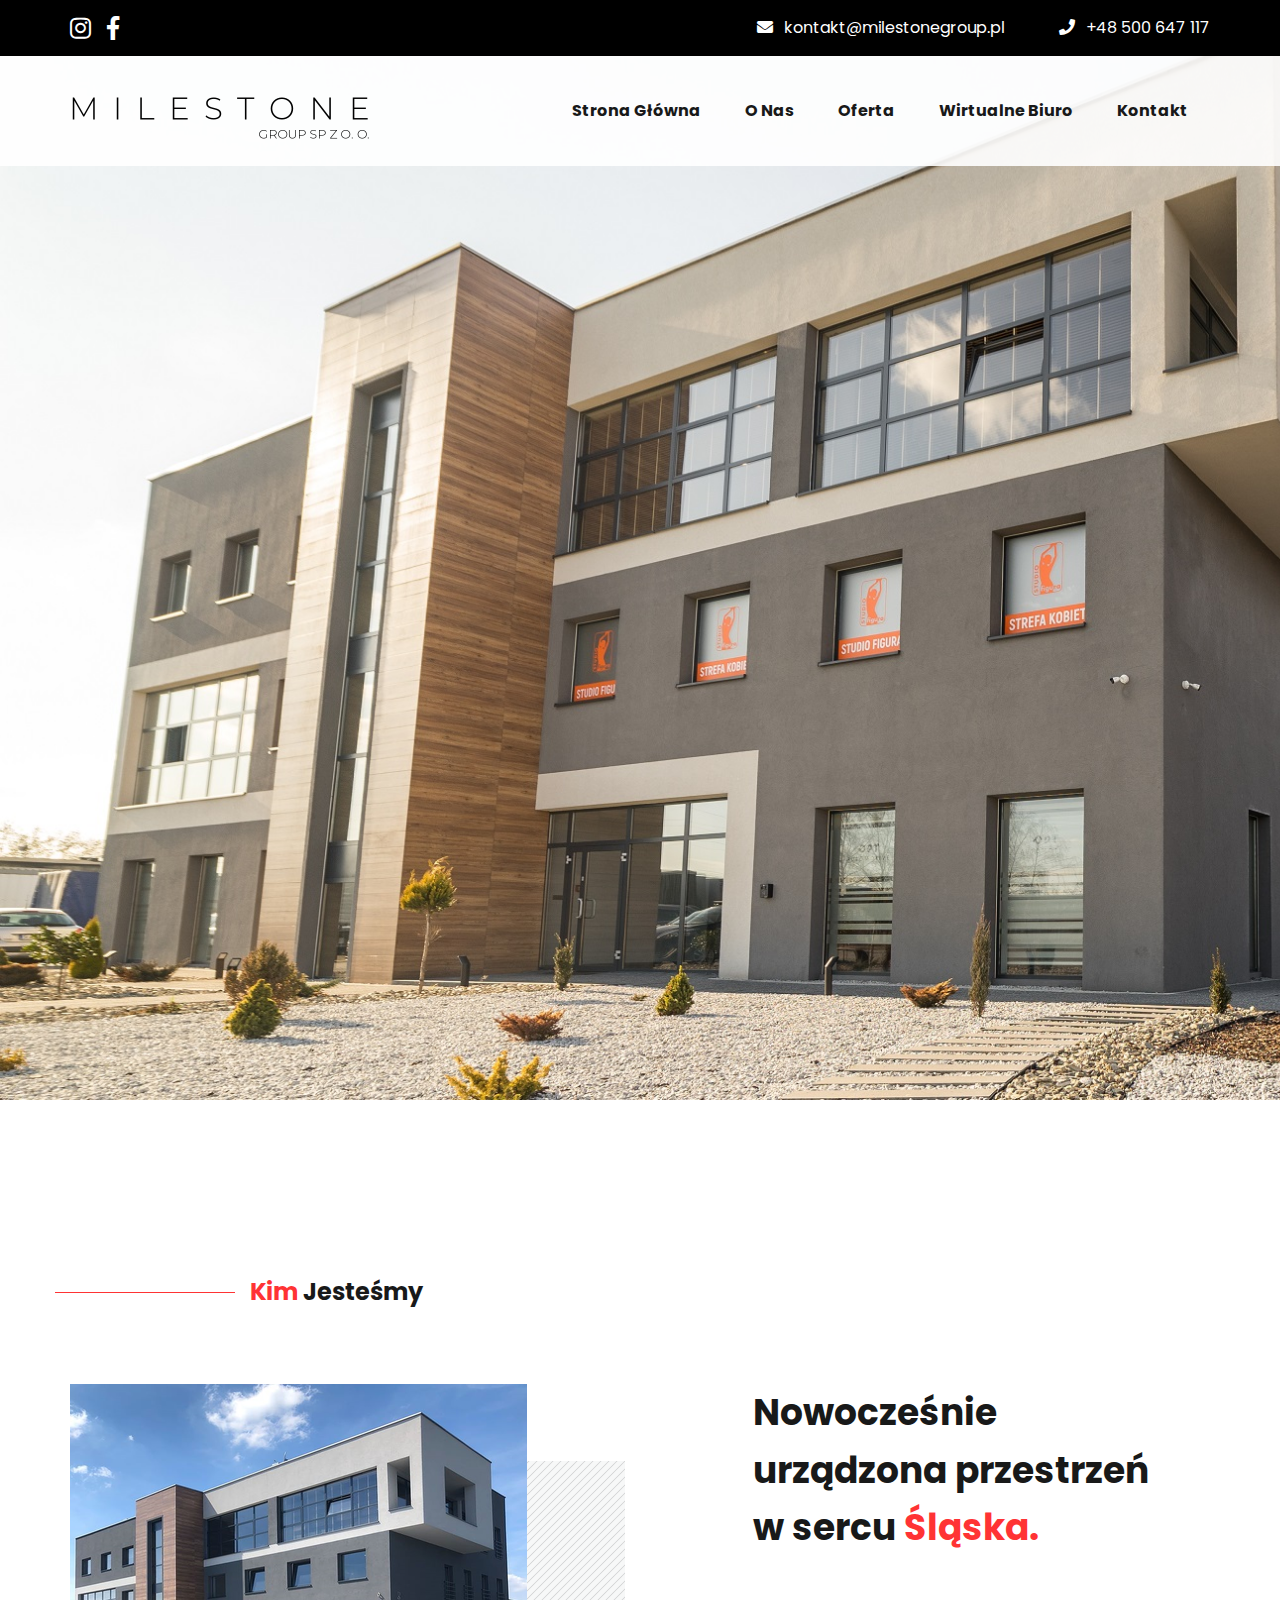
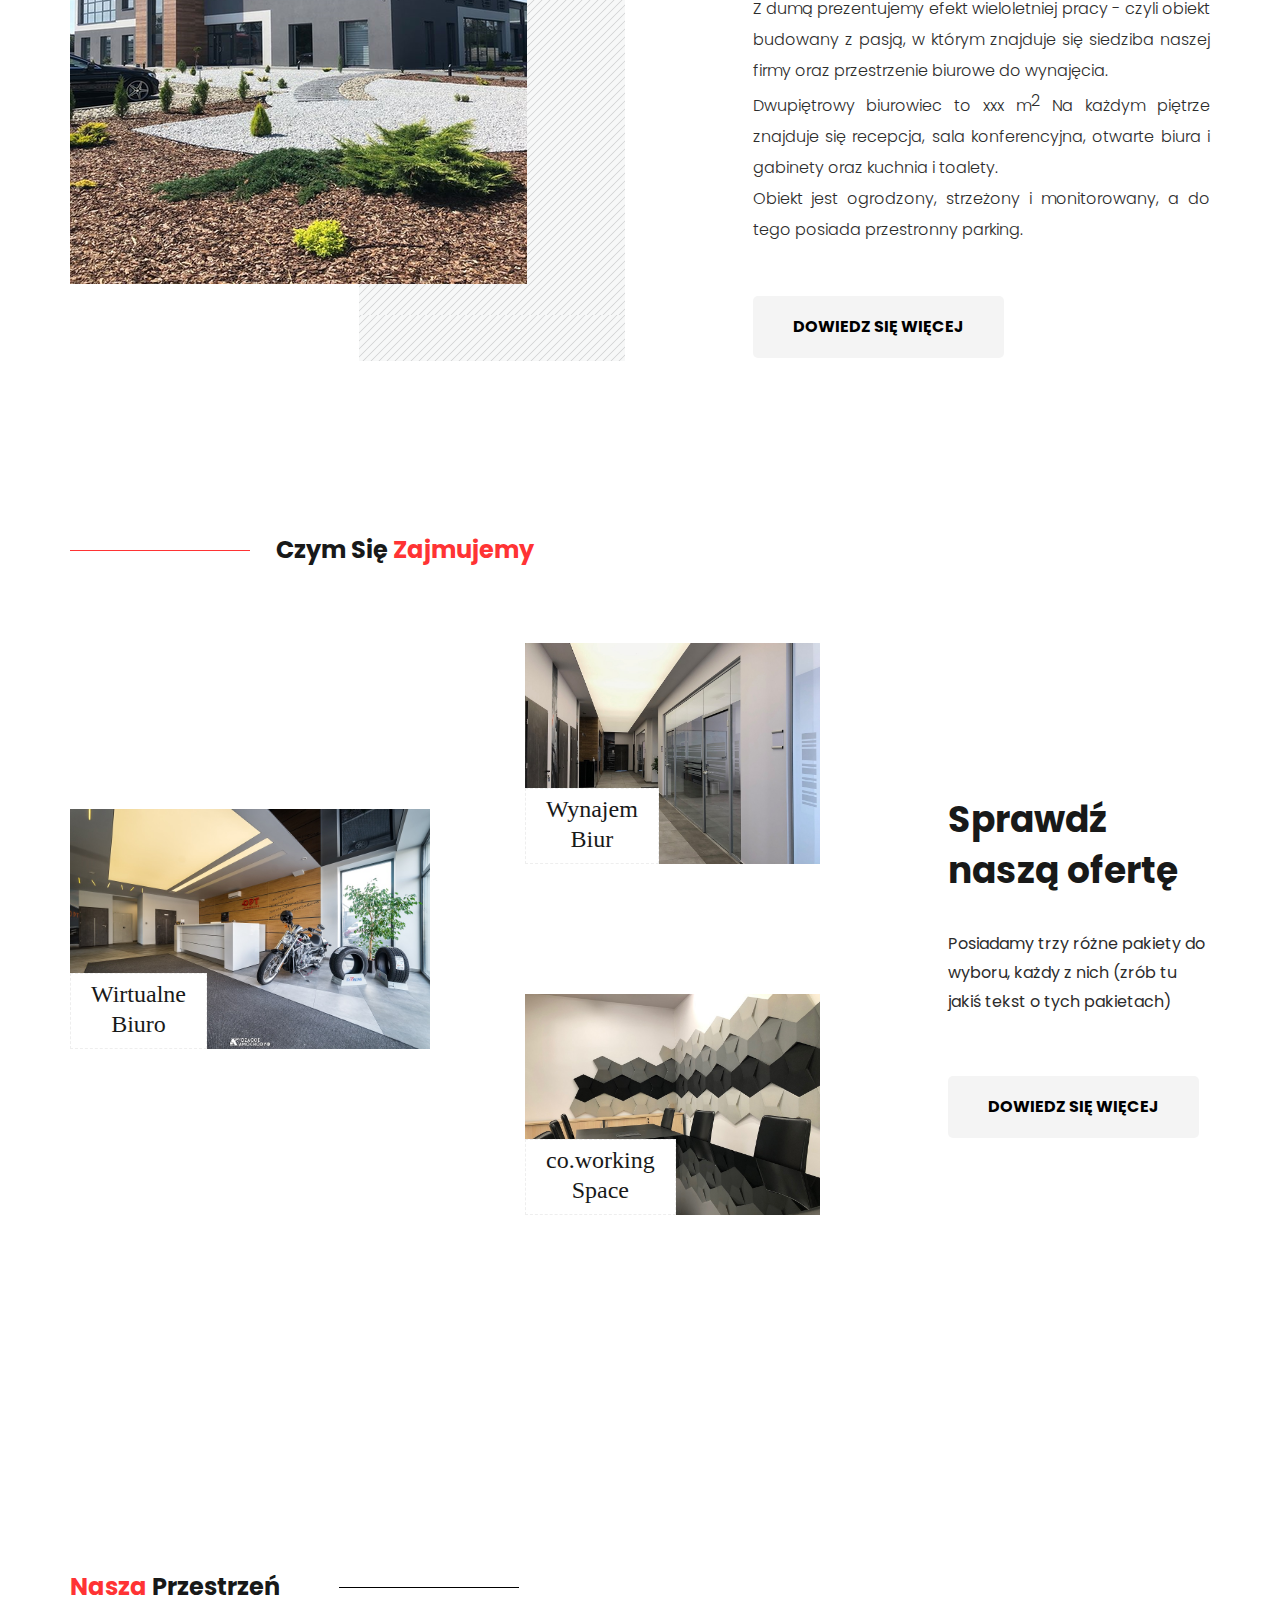
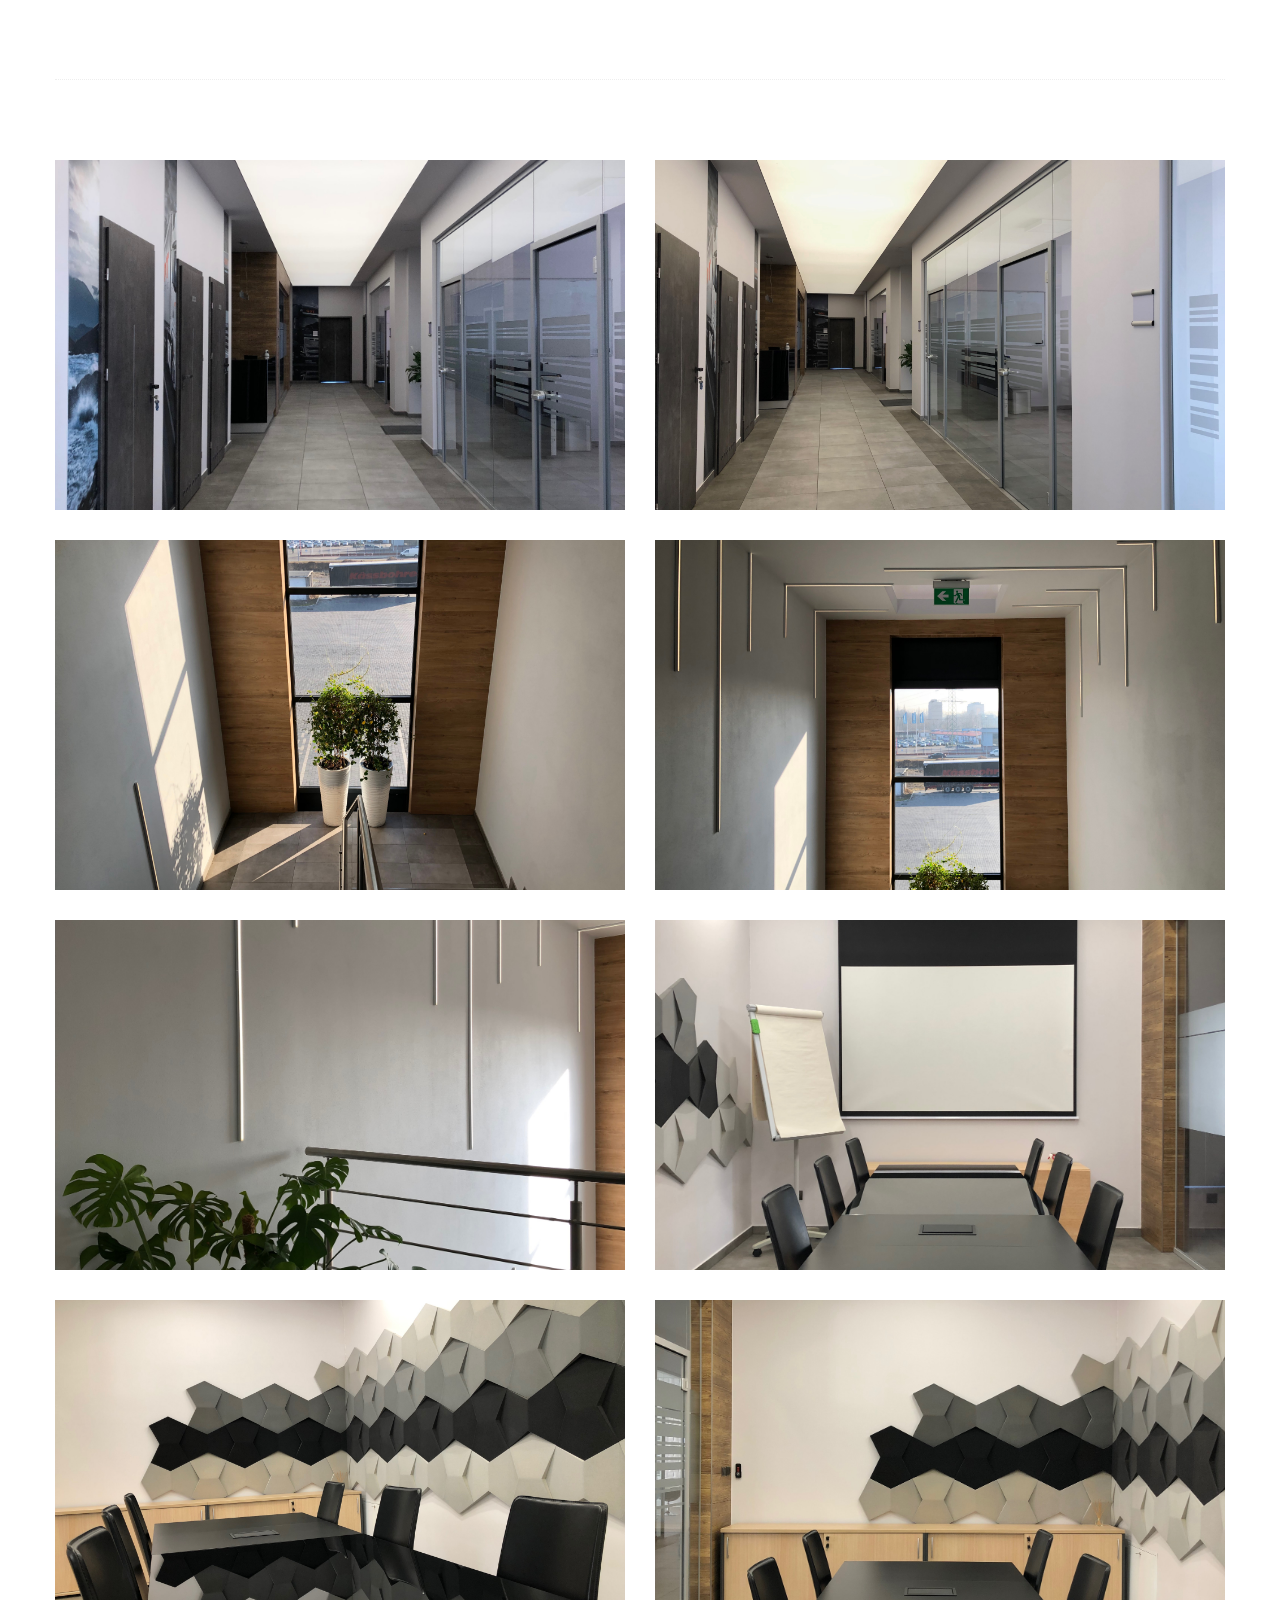
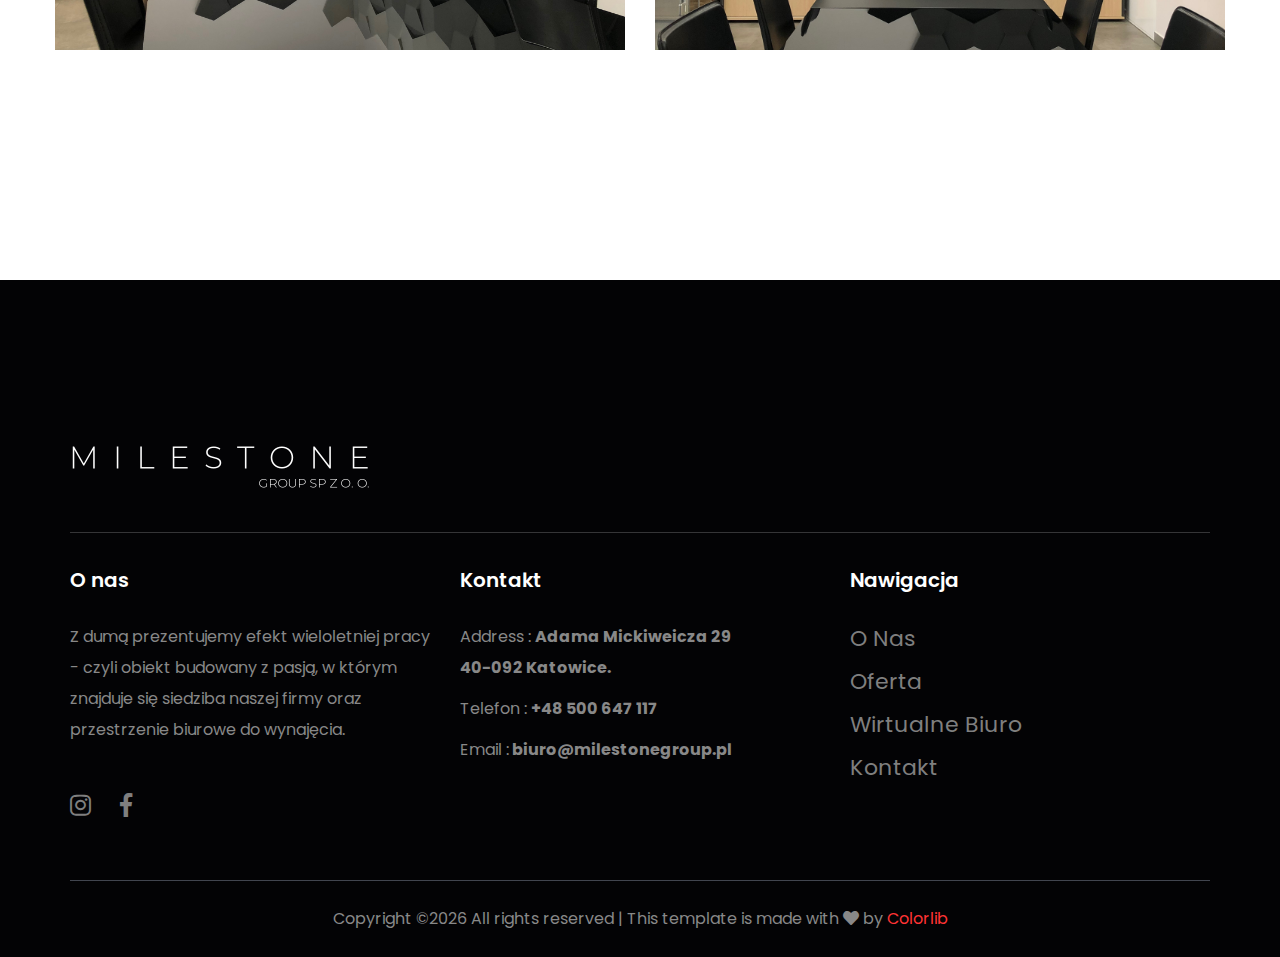
==== commit 03a15da6: "zmianaTelefon6" ====
--- a/index.html
+++ b/index.html
@@ -487,7 +487,7 @@
 
    <!--::team part end::-->
 
-   <section class="project_gallery section-padding3" col-lg-style="padding-top:0px">
+   <section class="project_gallery section-padding" col-lg-style="padding-top:0px">
       <div class="container">
          <div class="row">
             <div class="col-lg-12">
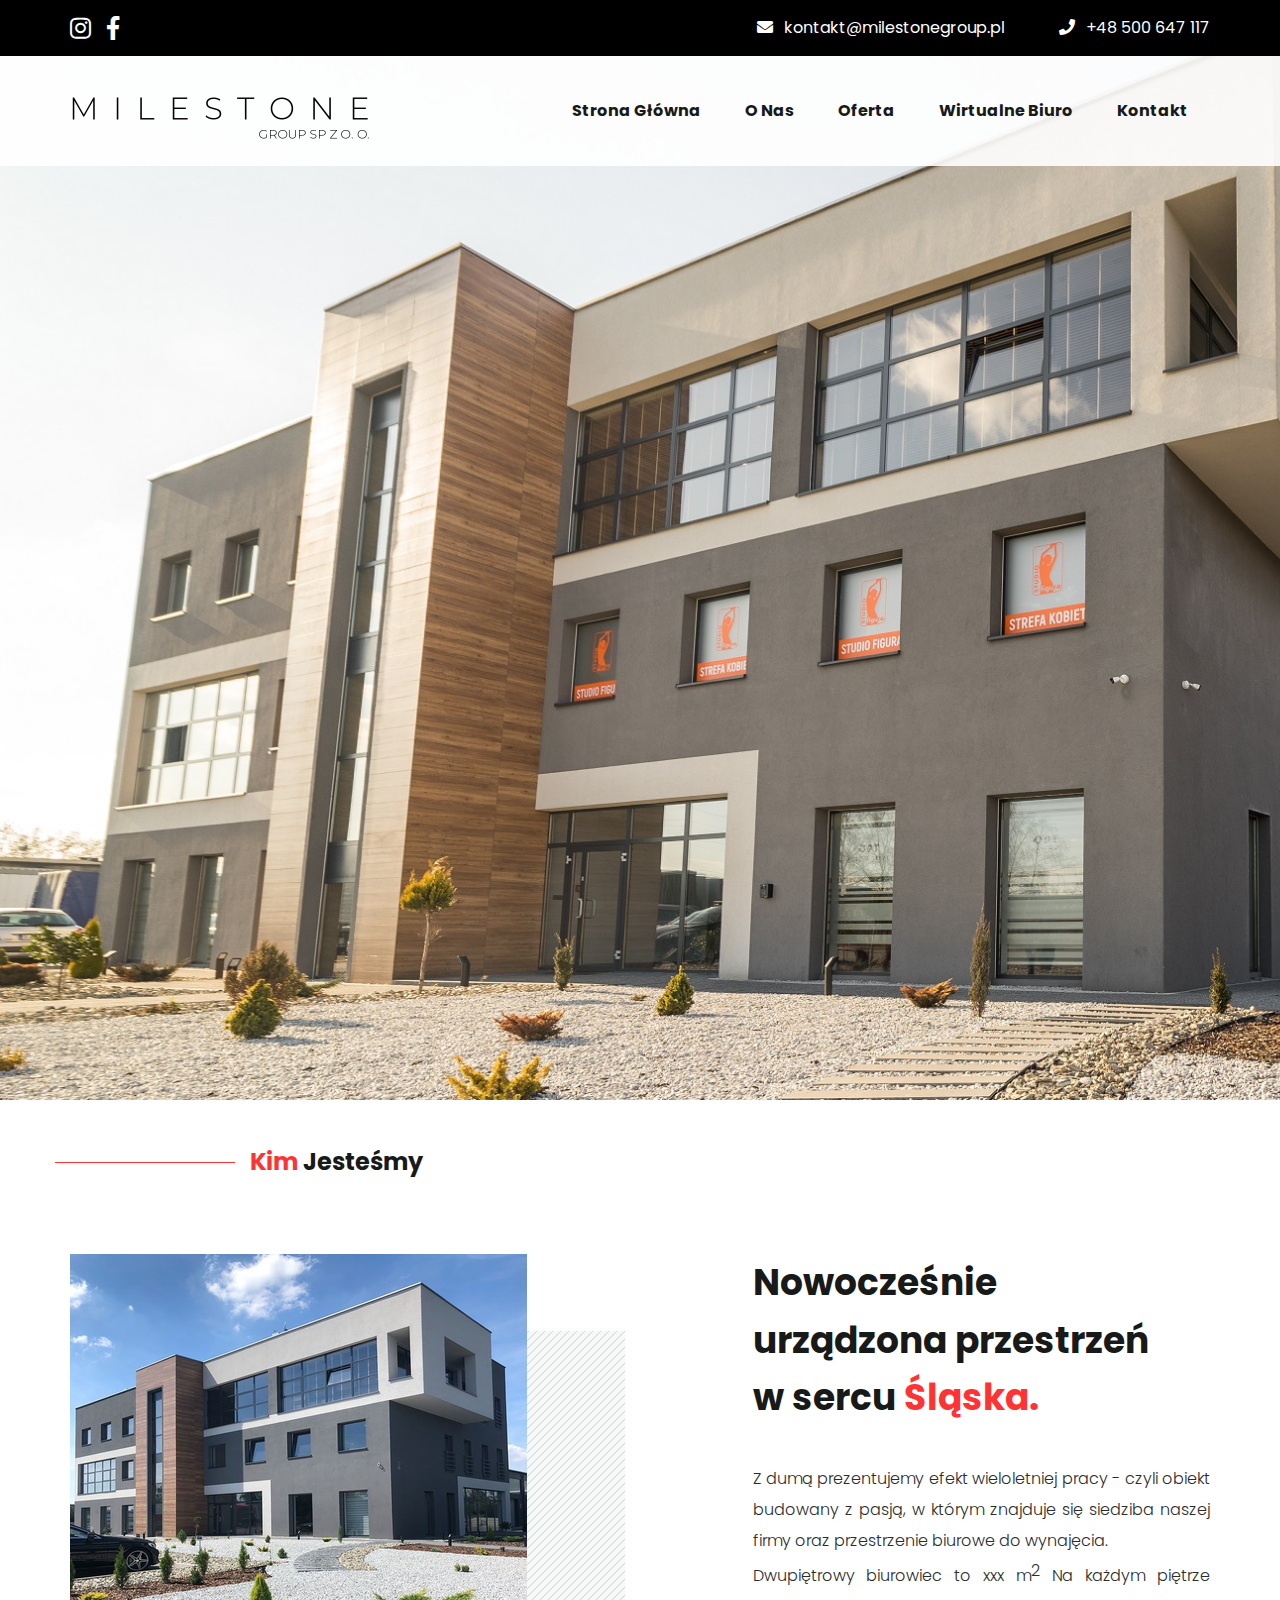
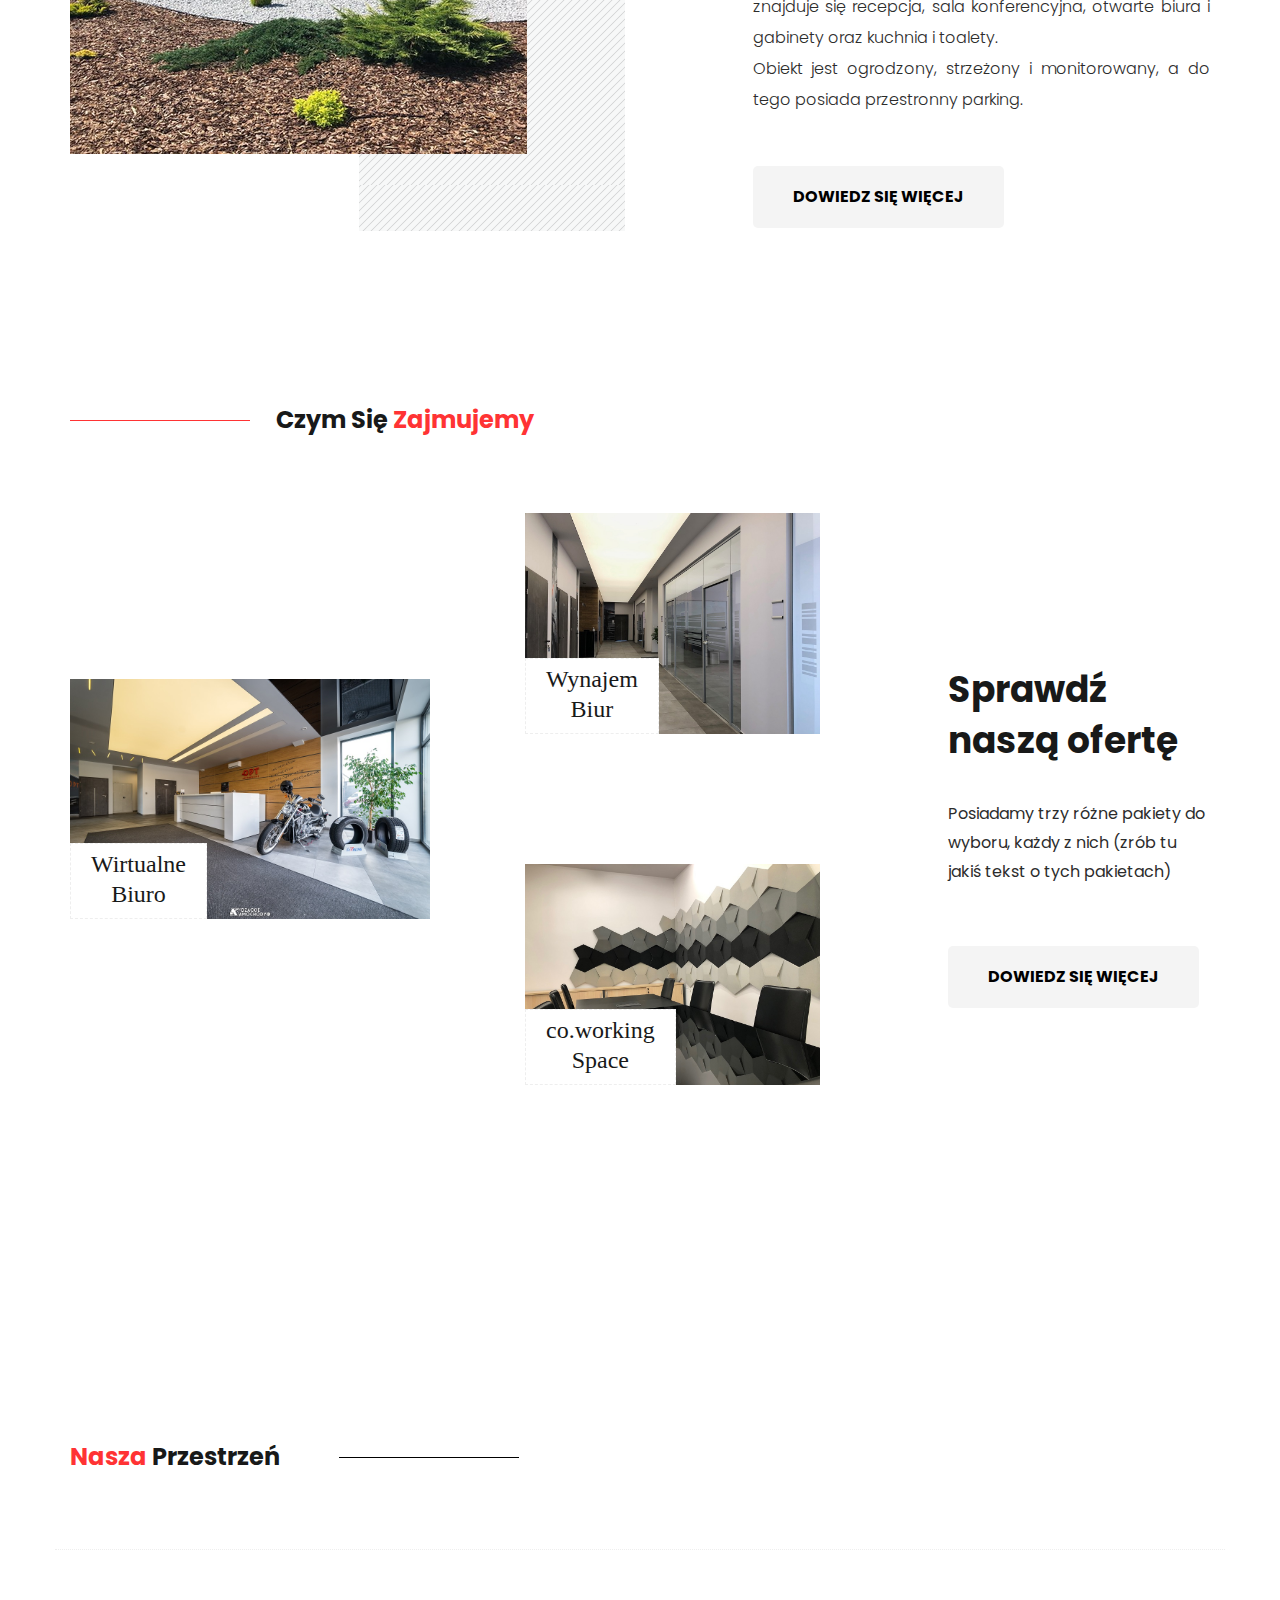
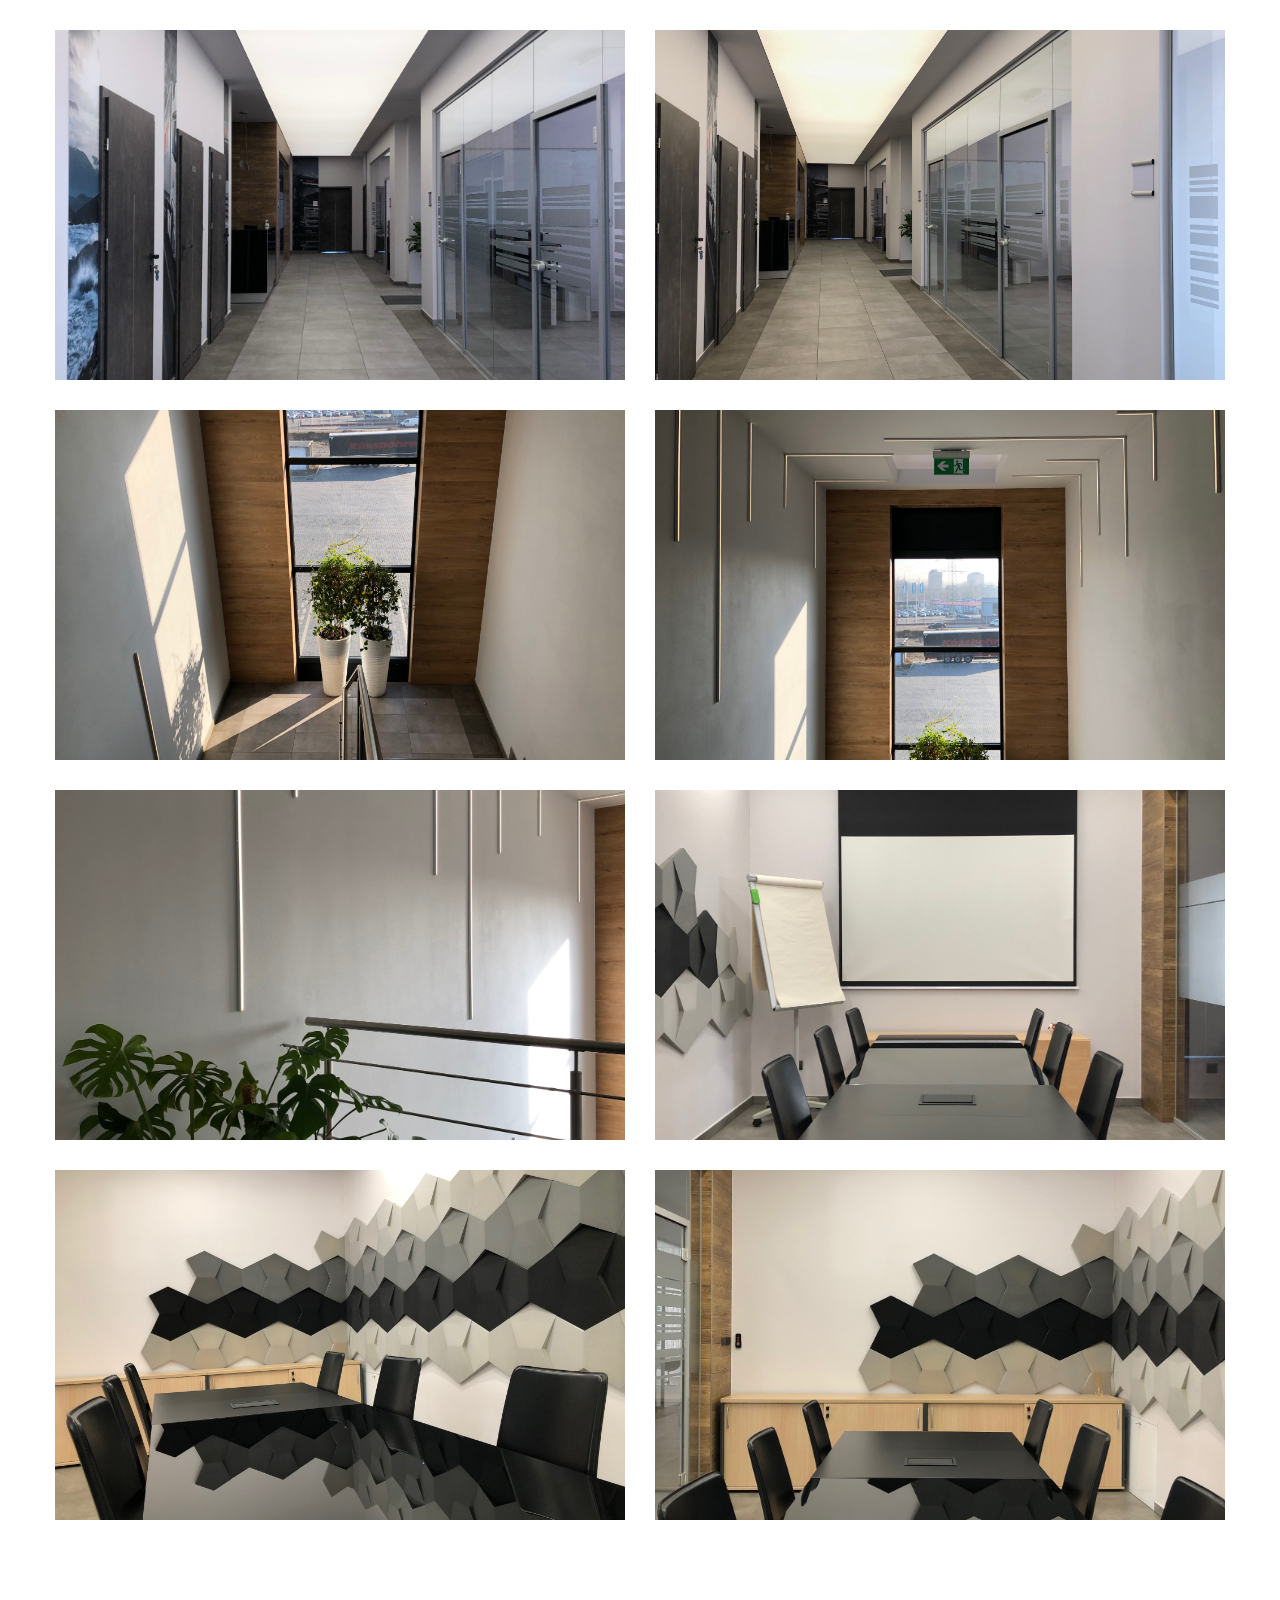
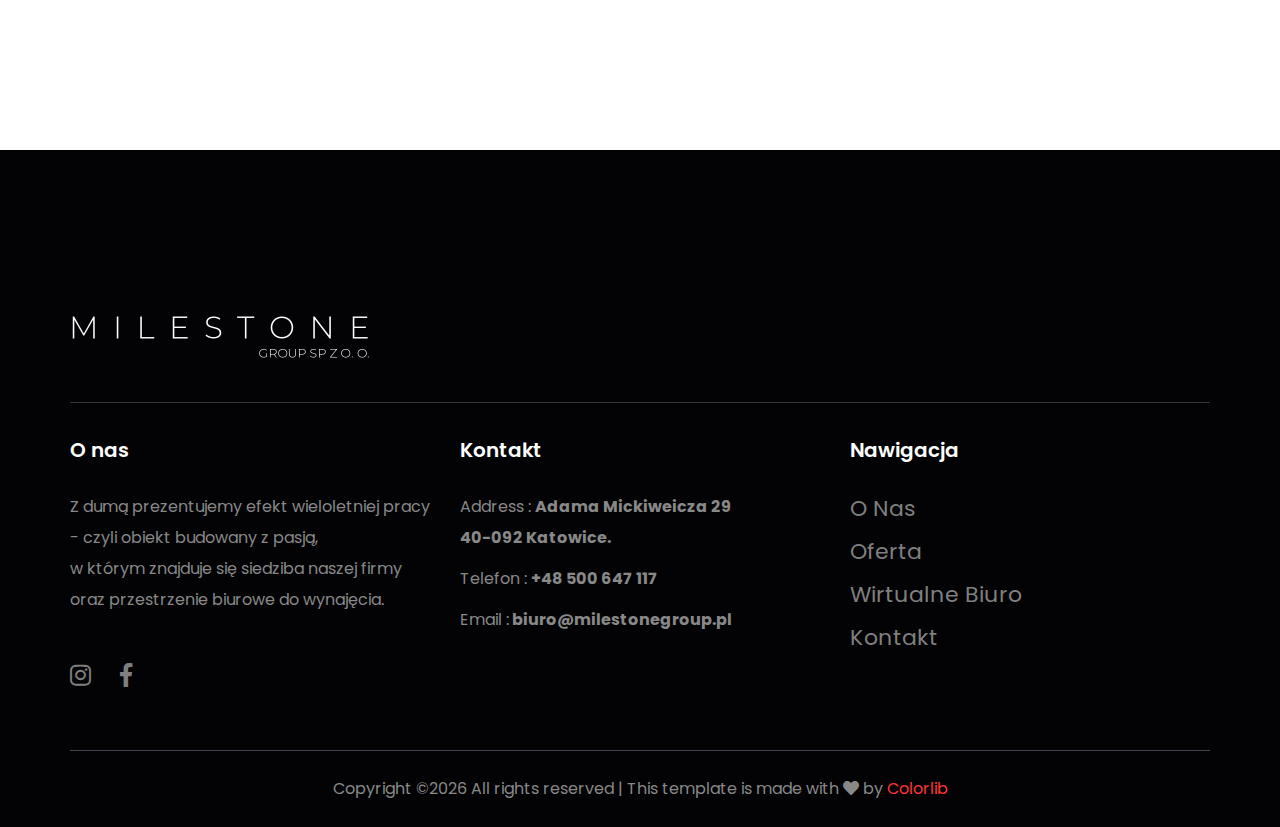
==== commit 54663f34: "Kontakt&mt2" ====
--- a/index.html
+++ b/index.html
@@ -95,7 +95,7 @@
    <!--::banner part end::-->
 
    <!--::team part end::-->
-   <section class="about_part section-padding">
+   <section class="about_part mymargintop "style="padding-bottom:180px">
       <div class="container">
          <div class="row">
             <div class="section_tittle">
@@ -625,7 +625,7 @@
             <div class="col-sm-6 col-lg-4">
                <div class="single_footer_part">
                   <h4>O nas</h4>
-                  <p class="justify-text">Z dumą prezentujemy efekt wieloletniej pracy - czyli obiekt budowany z pasją, w którym znajduje się siedziba naszej firmy oraz przestrzenie biurowe do wynajęcia.</p>
+                  <p class="justify-text">Z dumą prezentujemy efekt wieloletniej pracy - czyli obiekt budowany z pasją,<br> w którym znajduje się siedziba naszej firmy oraz przestrzenie biurowe do wynajęcia.</p>
                   <div class="footer_icon social_icon">
                      <ul class="list-unstyled">
                        <li><a target="=_blank" href="https://www.instagram.com/opt.automotive/" class="single_social_icon"><i class="fab fa-instagram" style="font-size:24px"></i></a></li>
--- a/css/style.css
+++ b/css/style.css
@@ -30,23 +30,6 @@
 
 /* line 21, ../../01 cl html template/New folder/May 2019/178 Real Estate/Real Estate Html/sass/_common.scss */
 
-@media only screen and (min-width: 992px) and (max-width: 1200px) {
-  /* line 21, ../../01 cl html template/New folder/May 2019/178 Real Estate/Real Estate Html/sass/_common.scss */
-  .section-padding2 {
-    padding-top: 45px;
-    padding-bottom: 180px
-
-  }
-}
-@media only screen and (min-width: 992px) and (max-width: 1200px) {
-  /* line 21, ../../01 cl html template/New folder/May 2019/178 Real Estate/Real Estate Html/sass/_common.scss */
-  .section-padding3 {
-    padding-top: 0px;
-    padding-bottom: 180px
-
-  }
-}
-
 .section-padding {
   padding: 180px 0px;
 }
@@ -95,13 +78,14 @@
   /* line 36, ../../01 cl html template/New folder/May 2019/178 Real Estate/Real Estate Html/sass/_common.scss */
   .padding_top {
     padding-top: 180px;
+    margin-top: 50px;
   }
 }
 
 @media (max-width: 576px) {
   /* line 36, ../../01 cl html template/New folder/May 2019/178 Real Estate/Real Estate Html/sass/_common.scss */
   .padding_top {
-    padding-top: 180px;
+    padding-top: 220px;
   }
 }
 
@@ -6055,4 +6039,8 @@
   border-radius: 0 0 25px 25px;
 }
 
+.mymargintop {
+  margin-top: 50px;
+}
+
 /*# sourceMappingURL=style.css.map */
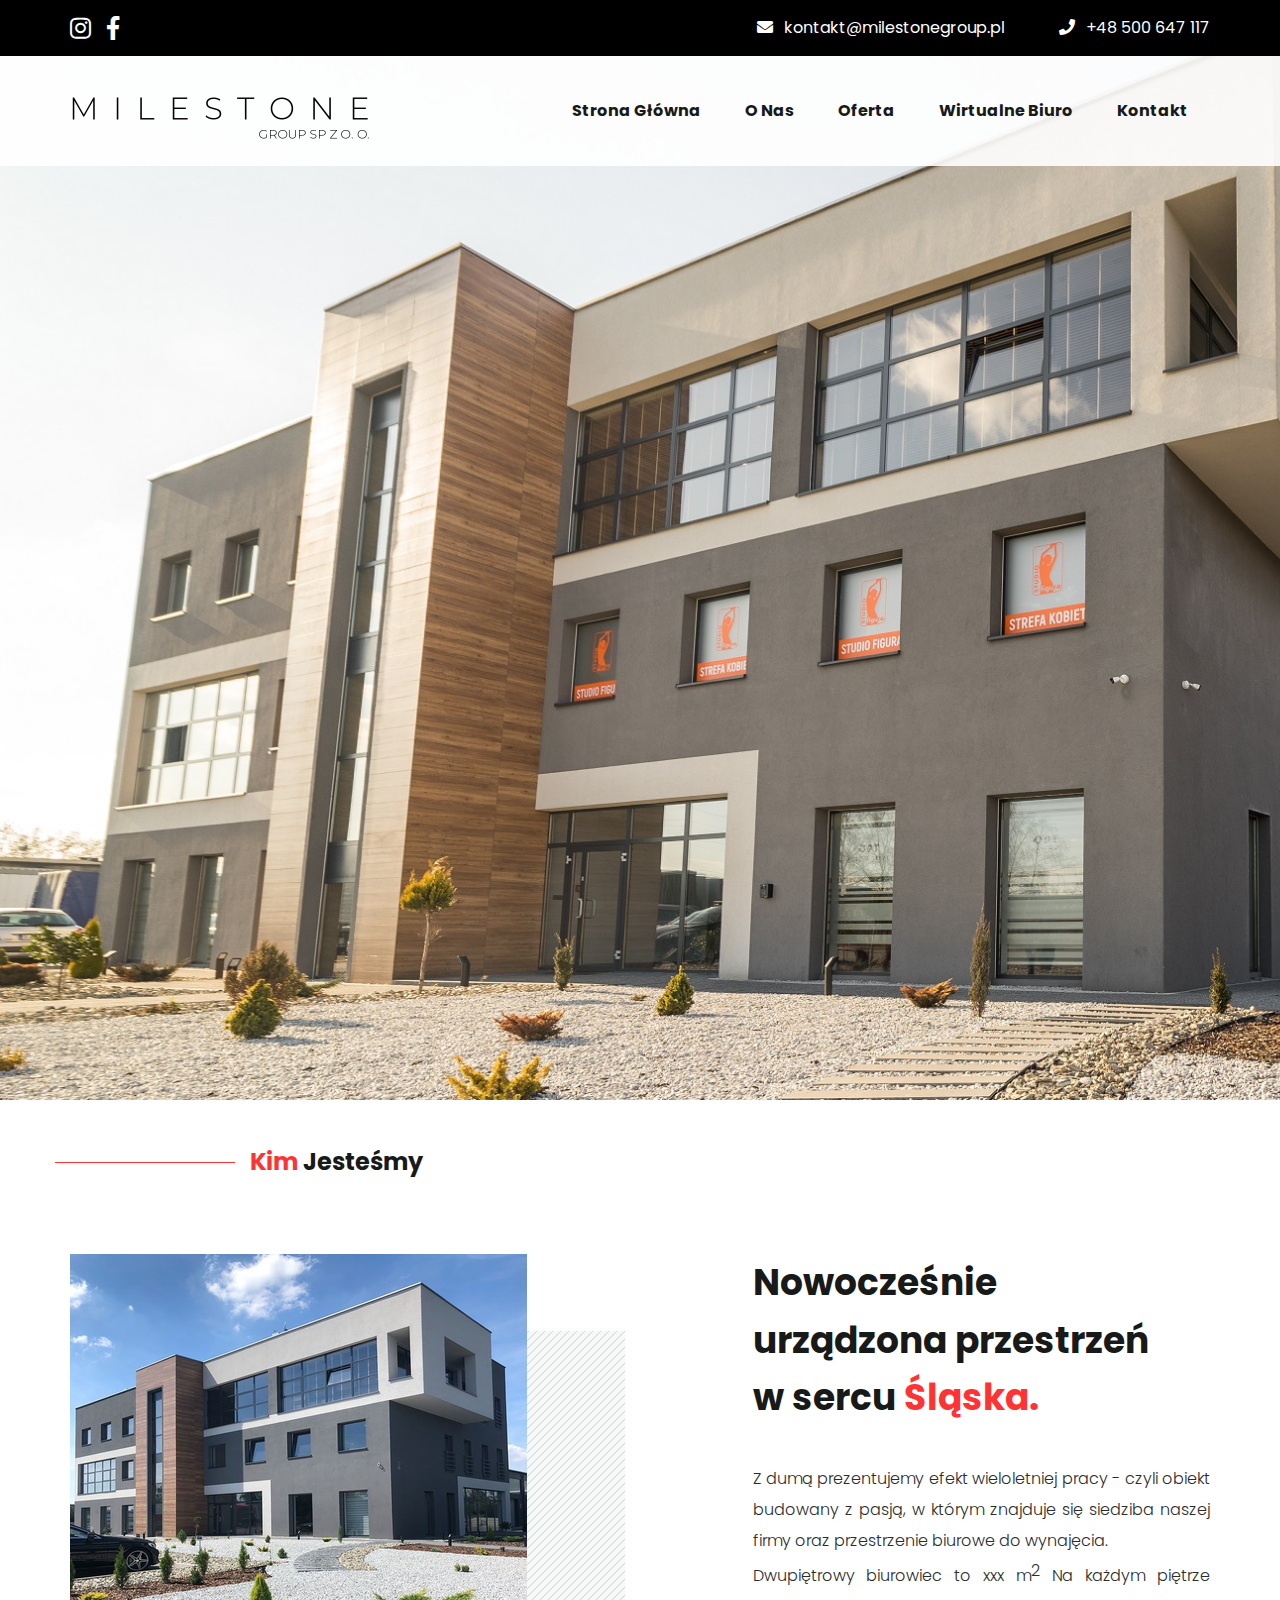
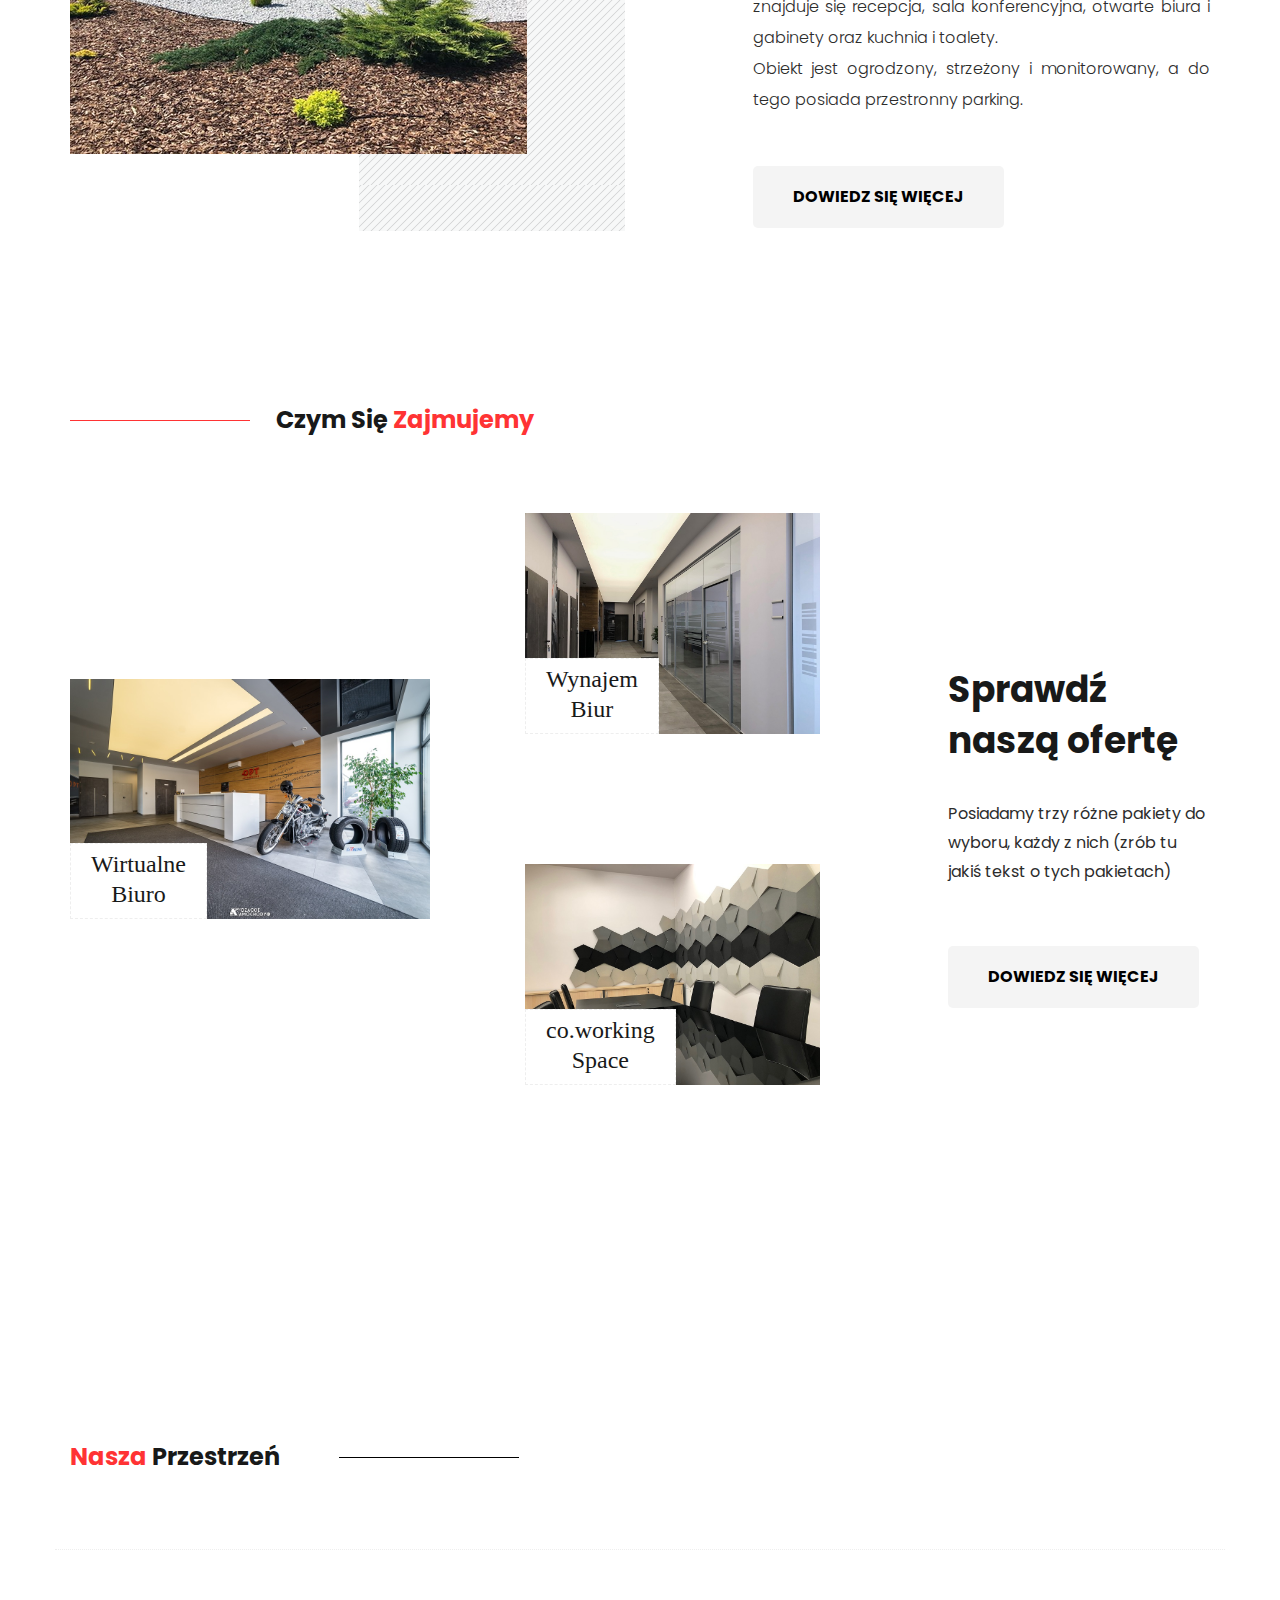
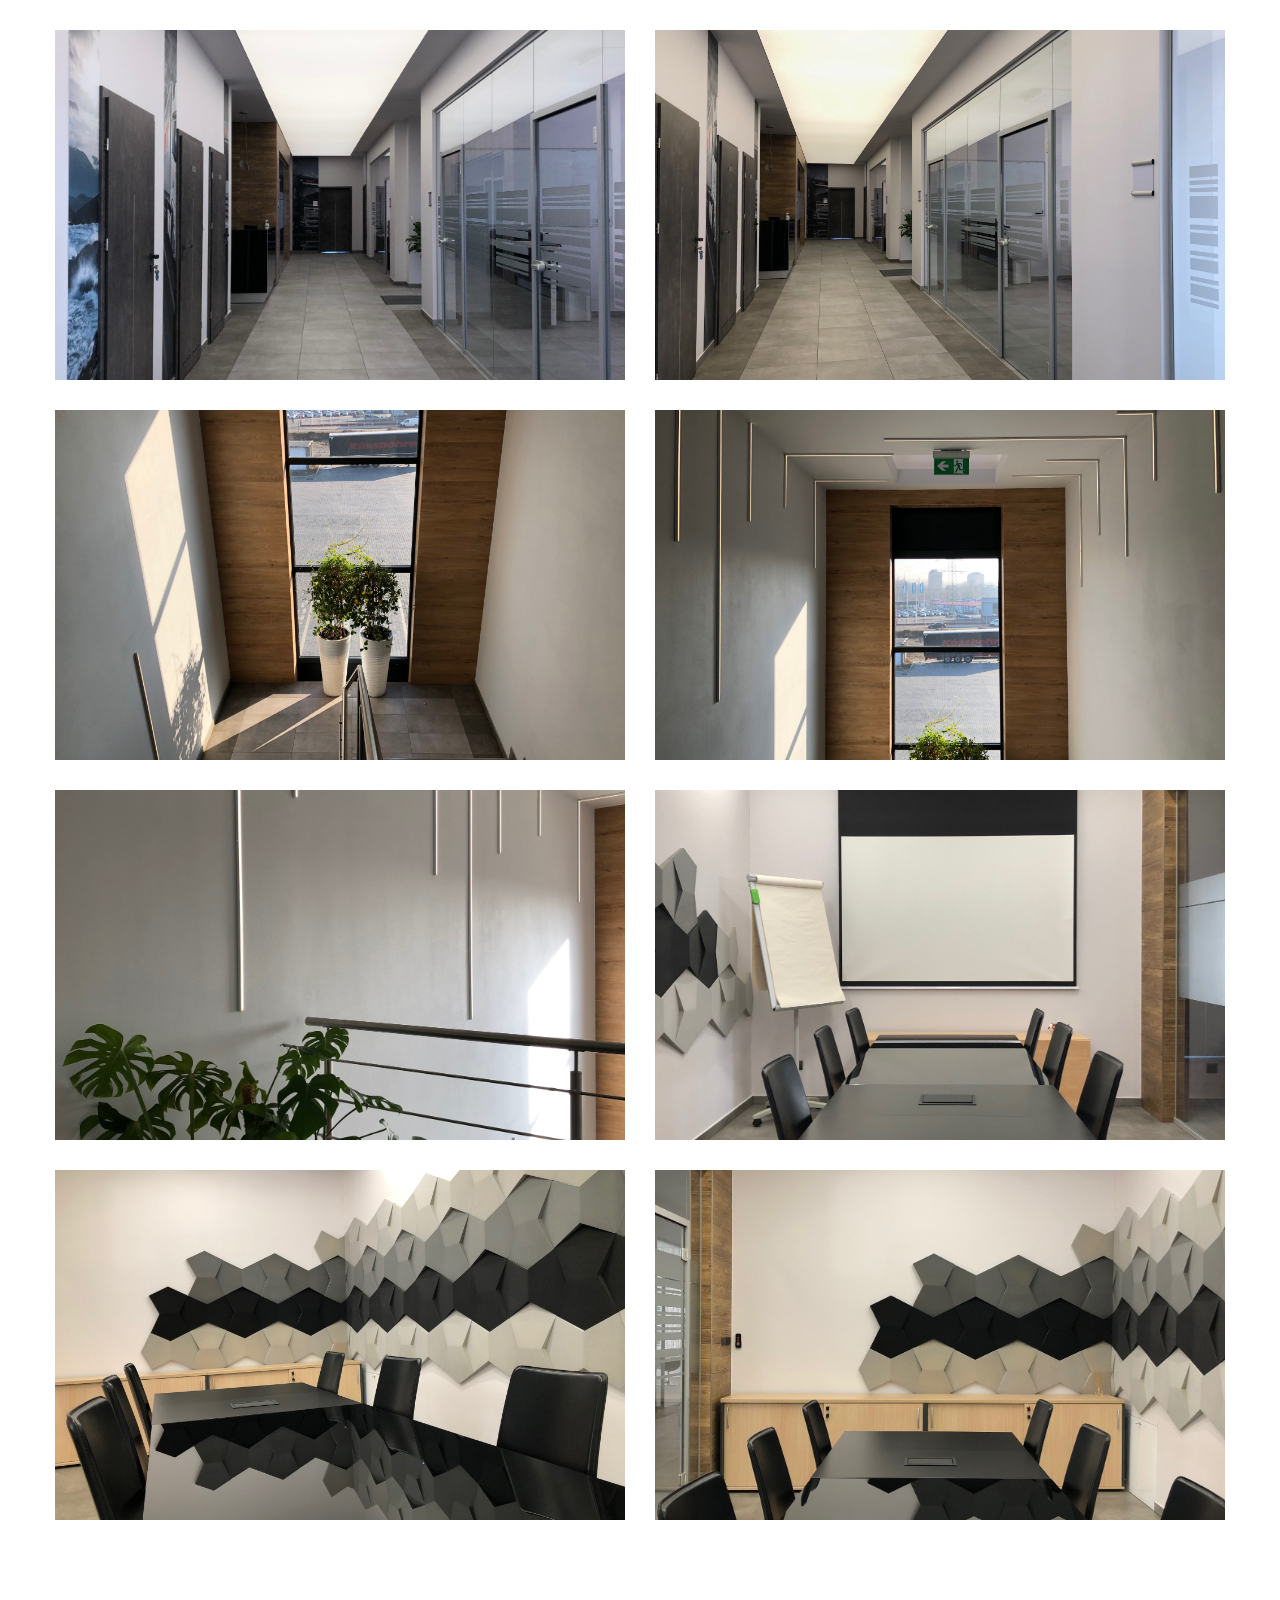
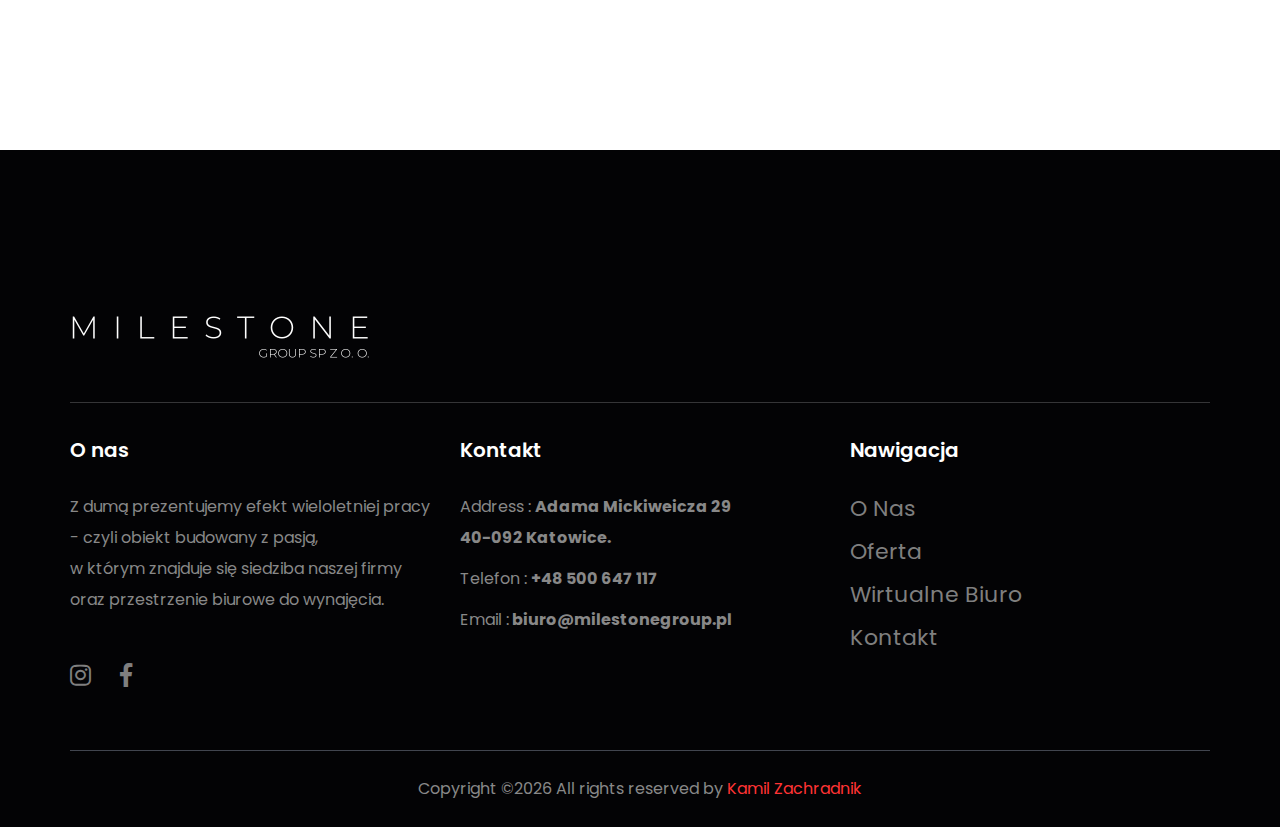
==== commit 4e255e2c: "Proba" ====
--- a/index.html
+++ b/index.html
@@ -434,7 +434,7 @@
                            </a>
                            <div class="short_info">
                               <!-- <p>Exclusive Project</p> -->
-                              <h4 class="text-center weigter"><a class="weigter"  href="#">Wirtualne <br><br>
+                              <h4 class="text-center weigter"><a class="weigter"  href="blog.html">Wirtualne <br><br>
                                     Biuro</p></a></h4>
                            </div>
                         </div>
@@ -450,7 +450,7 @@
                                  </a>
                                  <div class="short_info">
                                     <!-- <p>new Project</p> -->
-                                    <h4 class="text-center weigter"><a class="weigter" href="#">Wynajem <br><br>
+                                    <h4 class="text-center weigter"><a class="weigter" href="services.html#break3">Wynajem <br><br>
                                           Biur</a></h4>
                                  </div>
                               </div>
@@ -464,7 +464,7 @@
                                  </a>
                                  <div class="short_info">
                                     <!-- <p>Exclusive Project</p> -->
-                                    <h4 class="text-center weigter"><a class="weigter"  href="#">co.working<br><br>
+                                    <h4 class="text-center weigter"><a class="weigter"  href="services.html#break2">co.working<br><br>
                                           Space</a></h4>
                                  </div>
                               </div>
@@ -660,7 +660,7 @@
             <div class="col-lg-12">
                <div class="copyright_text text-center">
                   <P><!-- Link back to Colorlib can't be removed. Template is licensed under CC BY 3.0. -->
-Copyright &copy;<script>document.write(new Date().getFullYear());</script> All rights reserved | This template is made with <i class="fa fa-heart" aria-hidden="true"></i> by <a href="https://colorlib.com" target="_blank">Colorlib</a>
+Copyright &copy;<script>document.write(new Date().getFullYear());</script> All rights reserved by <a href="https://www.facebook.com/profile.php?id=100010453263395" target="_blank">Kamil Zachradnik</a>
 <!-- Link back to Colorlib can't be removed. Template is licensed under CC BY 3.0. --></P>
                </div>
             </div>
@@ -694,6 +694,6 @@
    <script src="js/jquery.counterup.min.js"></script>
    <script src="js/waypoints.min.js"></script>
    <!-- custom js -->
-   <script src="js/custom.js"></script>
+<!--   <script src="js/custom.js"></script>-->
 </body>
 </html>
--- a/css/style.css
+++ b/css/style.css
@@ -5933,7 +5933,7 @@
   margin-top: 10px;
   font-size: 24px;
   font-weight: 600;
-  color: #353535;
+  color: #8fc04e;
 }
 
 .pricing .box h3 {
@@ -5942,7 +5942,7 @@
   margin-top: 15px;
   font-size: 18px;
   font-weight: 600;
-  color: #353535;
+  color: #8fc04e;
 }
 
 .pricing .box h4 {
@@ -5960,7 +5960,7 @@
 }
 
 .pricing .box h4 span {
-  color: #bababa;
+  color: #8fc04e;
   font-size: 16px;
   font-weight: 300;
 }
